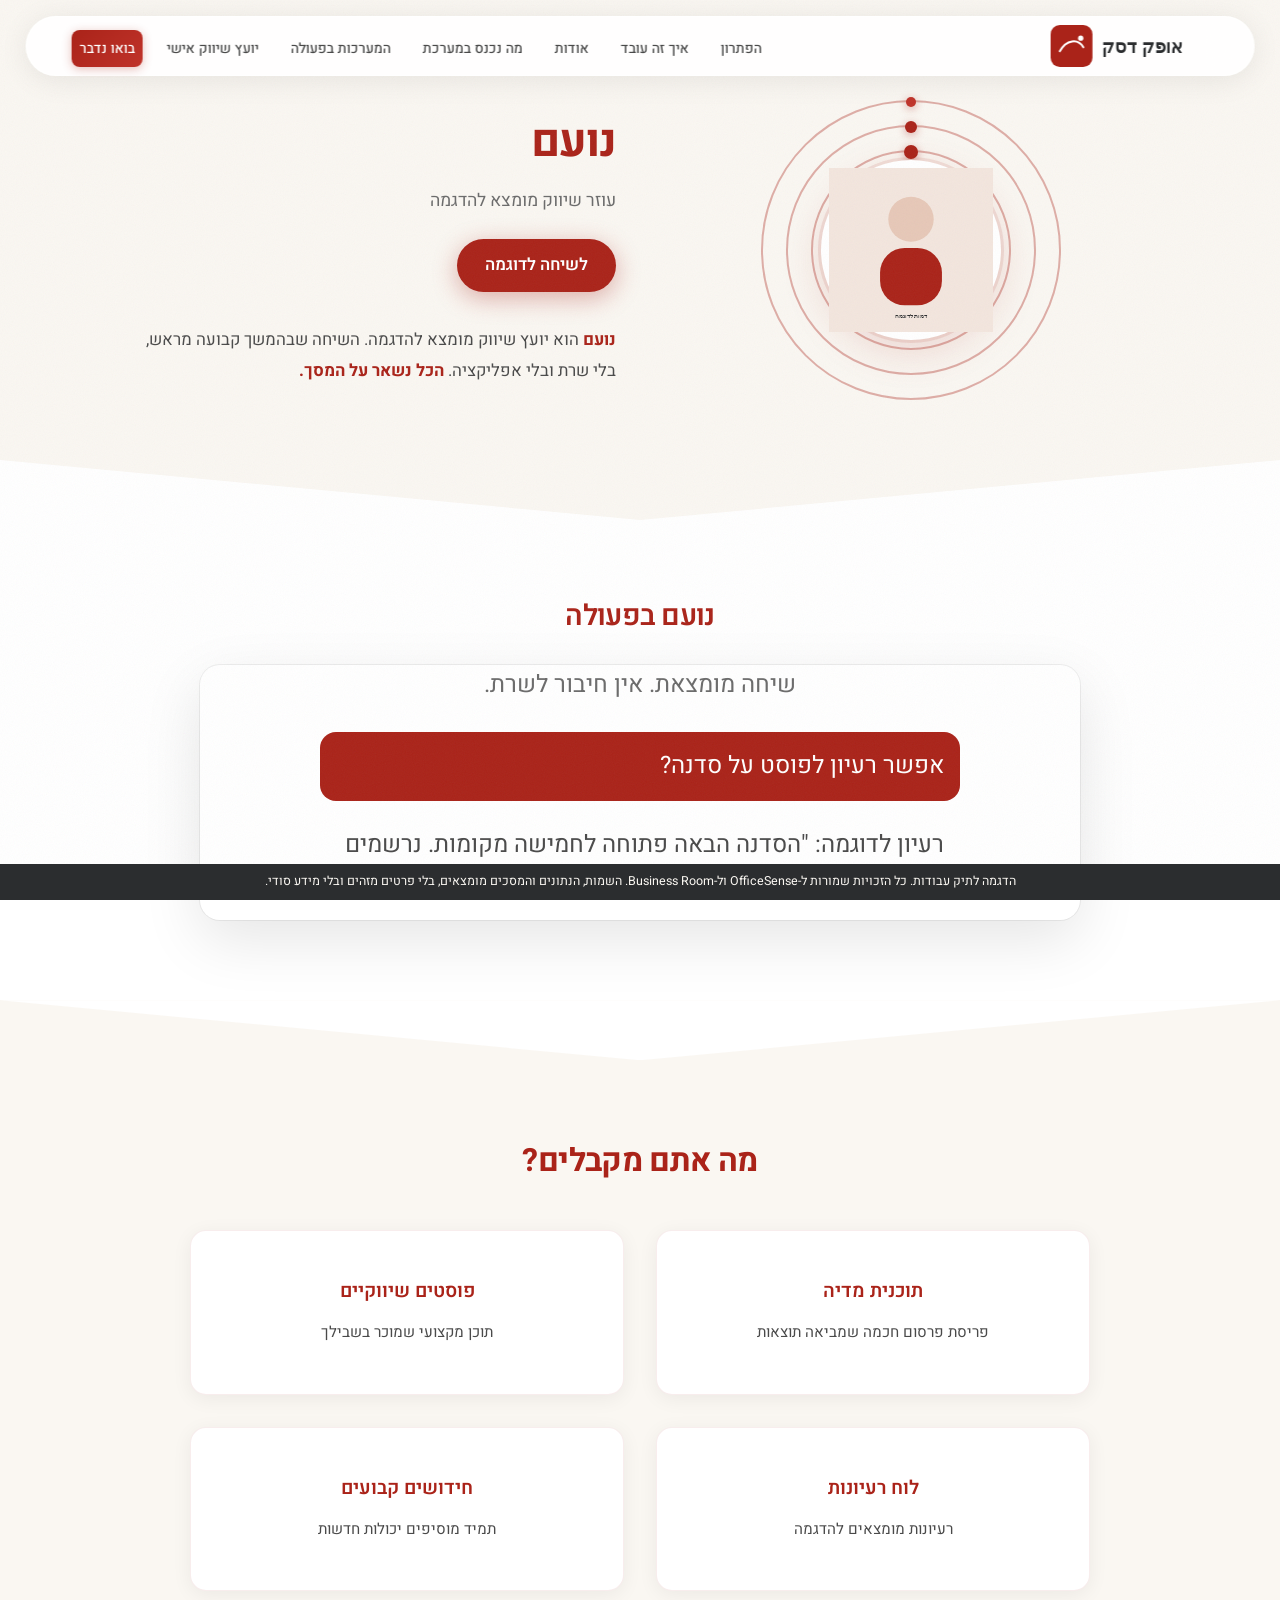
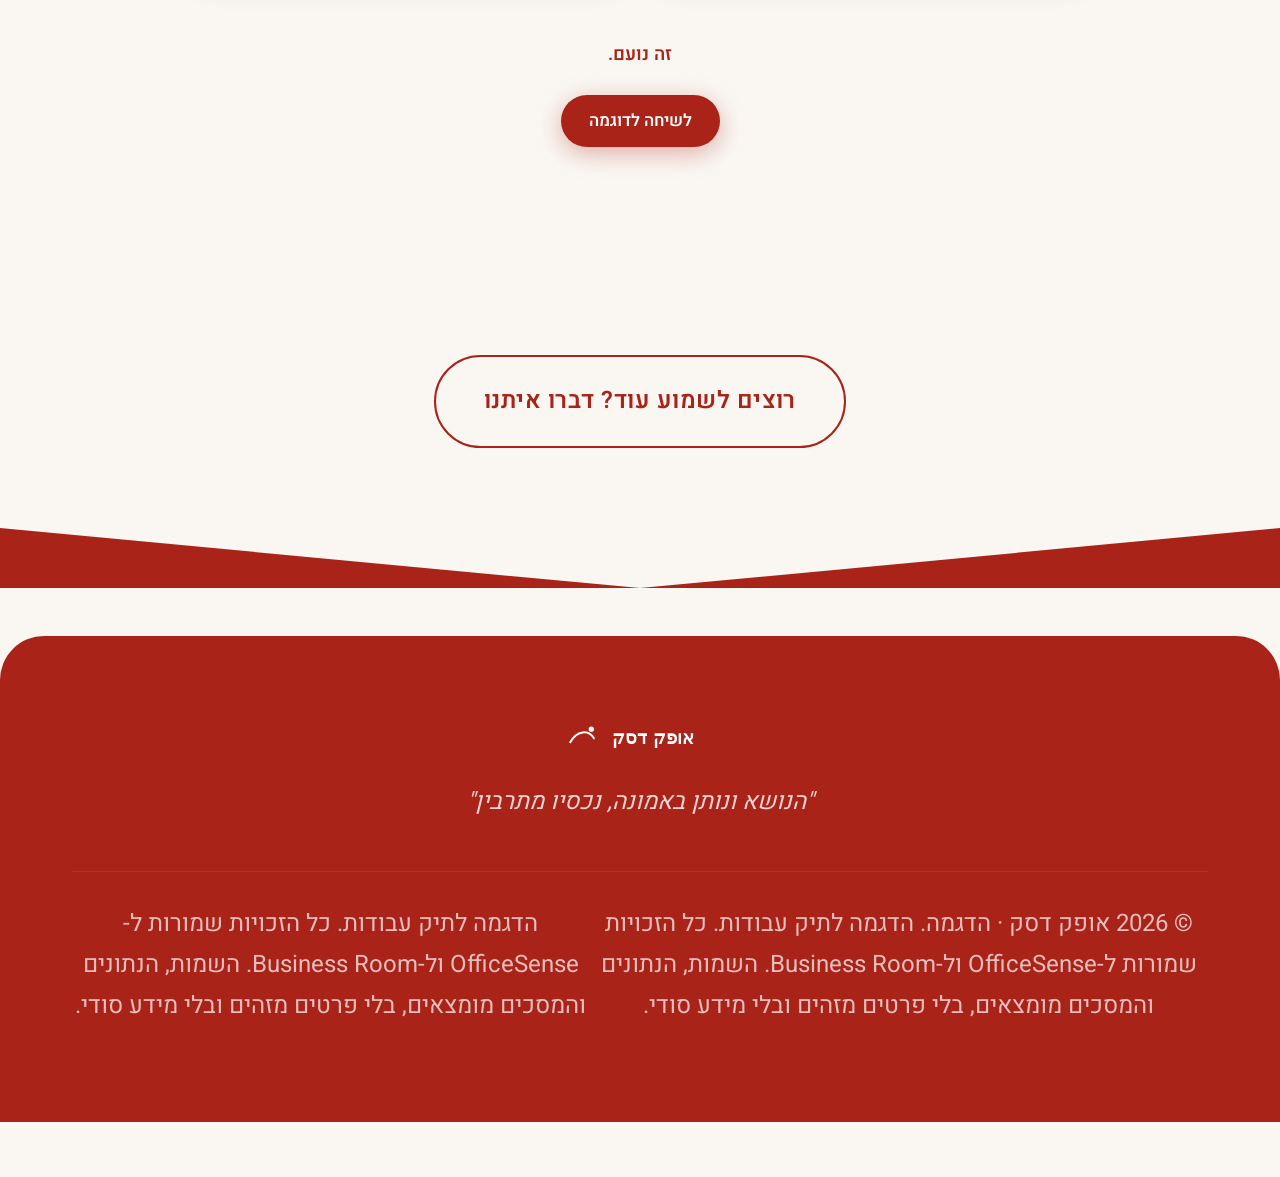
==== advisor.html @ 0e0405ea "Add the full demo site to the public repository. The first commit contained only the README.  Co-aut" ====
<!DOCTYPE html>
<html lang="he" dir="rtl">
<head>
    <meta charset="UTF-8">
    <meta name="viewport" content="width=device-width, initial-scale=1.0">
    <title>יועץ שיווק לדוגמה | אופק דסק</title>
    <meta name="description" content="נועם הוא עוזר שיווק מומצא להדגמה. אין כאן אפליקציה חיה.">
    
    <!-- Fonts -->
    <link rel="preconnect" href="https://fonts.googleapis.com">
    <link rel="preconnect" href="https://fonts.gstatic.com" crossorigin>
    <link href="https://fonts.googleapis.com/css2?family=Assistant:wght@300;400;500;600;700&family=Heebo:wght@300;400;500;700&display=swap" rel="stylesheet">
    
    <!-- Styles -->
    <link rel="stylesheet" href="styles-new.css">
    <link rel="stylesheet" href="demo-public.css">
    <style>
        /* === Shlomi page: V dividers (no global hero-divider confusion) === */
        .shlomi-divider-cream-down {
            height: 60px;
            background: var(--white);
            position: relative;
            z-index: 2;
        }
        .shlomi-divider-cream-down::after {
            content: '';
            position: absolute;
            top: 0;
            left: 0;
            right: 0;
            height: 100%;
            background: var(--cream);
            clip-path: polygon(0 0, 100% 0, 50% 100%);
        }
        .shlomi-divider-white-down {
            height: 60px;
            background: var(--cream);
            position: relative;
            z-index: 2;
        }
        .shlomi-divider-white-down::after {
            content: '';
            position: absolute;
            top: 0;
            left: 0;
            right: 0;
            height: 100%;
            background: var(--white);
            clip-path: polygon(0 0, 100% 0, 50% 100%);
        }
        .shlomi-divider-cream-to-footer {
            height: 60px;
            background: var(--primary-dark);
            position: relative;
            z-index: 2;
        }
        .shlomi-divider-cream-to-footer::after {
            content: '';
            position: absolute;
            top: 0;
            left: 0;
            right: 0;
            height: 100%;
            background: var(--cream);
            clip-path: polygon(0 0, 100% 0, 50% 100%);
        }

        .shlomi-hero {
            background: linear-gradient(180deg, var(--cream) 0%, rgba(250,247,242,0.97) 100%);
            padding: 90px 0 50px;
            overflow: hidden;
        }
        
        .shlomi-hero .container {
            display: grid;
            grid-template-columns: 1fr 1fr;
            gap: var(--space-xl);
            align-items: center;
            max-width: 1100px;
        }
        
        /* צד ימין: תמונה + עיגולים (ב-RTL האלמנט הראשון הוא מימין) */
        .shlomi-hero-visual {
            position: relative;
            display: flex;
            align-items: center;
            justify-content: center;
            min-height: 280px;
        }
        
        .shlomi-circles-wrap {
            position: relative;
            width: 320px;
            height: 320px;
            display: flex;
            align-items: center;
            justify-content: center;
        }
        
        .shlomi-circle {
            position: absolute;
            margin: auto;
            top: 0;
            left: 0;
            right: 0;
            bottom: 0;
            border-radius: 50%;
            border: 2px solid rgba(170, 35, 25, 0.35);
            pointer-events: none;
            box-sizing: border-box;
        }
        
        /* כדורים על העיגולים – מסתובבים עם הטבעת */
        .shlomi-ball {
            position: absolute;
            top: 0;
            left: 50%;
            width: 14px;
            height: 14px;
            background: var(--primary);
            border-radius: 50%;
            transform: translate(-50%, -50%);
            box-shadow: 0 2px 8px rgba(170, 35, 25, 0.4);
            pointer-events: none;
        }
        
        .shlomi-circle-2 .shlomi-ball {
            width: 12px;
            height: 12px;
            background: var(--primary-dark);
        }
        
        .shlomi-circle-3 .shlomi-ball {
            width: 10px;
            height: 10px;
            background: var(--primary-light);
        }
        
        .shlomi-circle-1 {
            width: 200px;
            height: 200px;
            animation: shlomi-spin-1 10s linear infinite;
        }
        .shlomi-circle-2 {
            width: 250px;
            height: 250px;
            animation: shlomi-spin-2 14s linear infinite reverse;
        }
        .shlomi-circle-3 {
            width: 300px;
            height: 300px;
            animation: shlomi-spin-3 18s linear infinite;
        }
        
        @keyframes shlomi-spin-1 {
            from { transform: rotate(0deg); }
            to { transform: rotate(360deg); }
        }
        @keyframes shlomi-spin-2 {
            from { transform: rotate(0deg); }
            to { transform: rotate(360deg); }
        }
        @keyframes shlomi-spin-3 {
            from { transform: rotate(0deg); }
            to { transform: rotate(360deg); }
        }
        
        .shlomi-avatar-wrap {
            position: relative;
            z-index: 2;
            width: 180px;
            height: 180px;
            border-radius: 50%;
            background: var(--white);
            box-shadow: 0 12px 40px rgba(170, 35, 25, 0.15), 0 0 0 3px rgba(170, 35, 25, 0.1);
            display: flex;
            align-items: center;
            justify-content: center;
            padding: var(--space-xs);
            transition: transform 0.3s ease, box-shadow 0.3s ease;
        }
        .shlomi-avatar-wrap:hover {
            transform: scale(1.04);
            box-shadow: 0 16px 50px rgba(170, 35, 25, 0.2), 0 0 0 3px rgba(170, 35, 25, 0.15);
        }
        
        .shlomi-avatar {
            width: 100%;
            height: 100%;
            object-fit: contain;
        }
        
        /* צד שמאל: טקסט */
        .shlomi-hero-content {
            text-align: right;
        }
        
        .shlomi-hero h1 {
            font-size: clamp(2rem, 4.5vw, 2.8rem);
            color: var(--primary);
            margin: 0 0 var(--space-sm);
            font-weight: 700;
            letter-spacing: -0.02em;
        }
        
        .shlomi-hero .tagline {
            font-size: 1.1rem;
            color: var(--text-light);
            margin: 0 0 var(--space-md);
            line-height: 1.6;
        }
        
        .shlomi-cta-btn {
            display: inline-flex;
            align-items: center;
            gap: var(--space-sm);
            background: var(--primary);
            color: var(--white) !important;
            padding: 12px 28px;
            border-radius: 50px;
            font-weight: 600;
            font-size: 1.05rem;
            box-shadow: 0 6px 24px rgba(170, 35, 25, 0.35);
            transition: all 0.3s ease;
            margin-bottom: var(--space-lg);
            text-decoration: none;
        }
        
        .shlomi-cta-btn:hover {
            background: var(--primary-dark);
            transform: translateY(-3px);
            box-shadow: 0 10px 32px rgba(170, 35, 25, 0.45);
        }
        
        .shlomi-intro {
            max-width: 100%;
            margin: 0;
            font-size: 1.05rem;
            line-height: 1.9;
            color: var(--text);
        }
        
        .shlomi-intro strong {
            color: var(--primary);
        }
        
        .shlomi-video-section {
            background: var(--white);
            padding: var(--space-2xl) 0;
        }
        
        .shlomi-video-section .section-title {
            font-size: clamp(1.4rem, 3vw, 1.8rem);
            color: var(--primary);
        }
        
        .shlomi-video-wrap {
            max-width: 880px;
            margin: 0 auto;
            border-radius: 20px;
            overflow: hidden;
            box-shadow: 0 20px 60px rgba(0,0,0,0.1), 0 0 0 1px rgba(0,0,0,0.06);
        }
        
        .shlomi-video-container {
            position: relative;
            width: 100%;
            padding-top: 56.25%;
            background: var(--cream-dark);
        }
        
        .shlomi-video-container iframe {
            position: absolute;
            top: 0;
            left: 0;
            width: 100%;
            height: 100%;
            border: none;
        }
        
        .shlomi-video-placeholder {
            position: absolute;
            top: 0;
            left: 0;
            width: 100%;
            height: 100%;
            display: flex;
            align-items: center;
            justify-content: center;
            color: var(--text-light);
            font-size: 1.1rem;
            text-align: center;
            padding: var(--space-xl);
            background: var(--cream-dark);
        }
        
        .shlomi-features {
            background: var(--cream);
            padding: var(--space-2xl) 0;
        }
        
        .shlomi-features h2 {
            text-align: center;
            color: var(--primary);
            margin-bottom: var(--space-xl);
            font-size: clamp(1.5rem, 3vw, 2rem);
            font-weight: 700;
        }
        
        .shlomi-features-grid {
            display: grid;
            grid-template-columns: repeat(2, 1fr);
            gap: var(--space-lg);
            max-width: 900px;
            margin: 0 auto;
        }
        
        .shlomi-feature-card {
            background: var(--white);
            padding: var(--space-xl) var(--space-lg);
            border-radius: 16px;
            text-align: center;
            box-shadow: 0 4px 20px rgba(0,0,0,0.06);
            transition: all 0.3s ease;
            border: 1px solid rgba(170, 35, 25, 0.08);
        }
        
        .shlomi-feature-card:hover {
            transform: translateY(-6px);
            box-shadow: 0 12px 40px rgba(0,0,0,0.1);
            border-color: rgba(170, 35, 25, 0.2);
        }
        
        .shlomi-feature-card h3 {
            color: var(--primary);
            font-size: 1.2rem;
            margin-bottom: var(--space-sm);
            font-weight: 600;
        }
        
        .shlomi-feature-card p {
            color: var(--text);
            font-size: 0.95rem;
            line-height: 1.7;
            margin: 0;
        }
        
        .shlomi-features .tagline-end {
            text-align: center;
            margin-top: var(--space-xl);
            font-size: 1.15rem;
            color: var(--primary);
            font-weight: 600;
        }
        
        .shlomi-footer-cta {
            text-align: center;
            padding: var(--space-2xl) 0;
            background: var(--cream);
        }
        
        @media (max-width: 768px) {
            .shlomi-hero .container {
                grid-template-columns: 1fr;
                gap: var(--space-lg);
                text-align: center;
            }
            .shlomi-hero-content { text-align: center; }
            .shlomi-hero-visual { order: -1; min-height: 260px; }
            .shlomi-circles-wrap { width: 260px; height: 260px; }
            .shlomi-circle-1 { width: 160px; height: 160px; }
            .shlomi-circle-2 { width: 200px; height: 200px; }
            .shlomi-circle-3 { width: 240px; height: 240px; }
            .shlomi-avatar-wrap { width: 140px; height: 140px; }
            .shlomi-features-grid { grid-template-columns: 1fr; }
        }
    </style>
</head>
<body>
<div class="rights-banner" role="note">הדגמה לתיק עבודות. כל הזכויות שמורות ל-OfficeSense ול-Business Room. השמות, הנתונים והמסכים מומצאים, בלי פרטים מזהים ובלי מידע סודי.</div>

    <!-- Navigation -->
    <nav class="navbar">
        <div class="container">
            <a href="index.html" class="nav-logo">
                <img src="public/logo.svg" alt="אופק דסק">
            </a>
            <ul class="nav-menu">
                <li><a href="index.html#solution">הפתרון</a></li>
                <li><a href="index.html#process">איך זה עובד</a></li>
                <li><a href="index.html#about">אודות</a></li>
                <li><a href="modules.html">מה נכנס במערכת</a></li>
                <li><a href="demos.html">המערכות בפעולה</a></li>
                <li><a href="advisor.html" class="active">יועץ שיווק אישי</a></li>
                <li><a href="index.html#contact" class="nav-cta">בואו נדבר</a></li>
            </ul>
            <button class="mobile-menu-btn" aria-label="תפריט">
                <span></span>
                <span></span>
                <span></span>
            </button>
        </div>
    </nav>

    <!-- Hero: תמונה מימין, טקסט משמאל, עיגולים מסתובבים -->
    <section class="shlomi-hero">
        <div class="container">
            <div class="shlomi-hero-visual">
                <div class="shlomi-circles-wrap">
                    <span class="shlomi-circle shlomi-circle-1"><span class="shlomi-ball"></span></span>
                    <span class="shlomi-circle shlomi-circle-2"><span class="shlomi-ball"></span></span>
                    <span class="shlomi-circle shlomi-circle-3"><span class="shlomi-ball"></span></span>
                    <div class="shlomi-avatar-wrap">
                        <img src="public/portrait.svg" alt="איור של עוזר לדוגמה" class="shlomi-avatar">
                    </div>
                </div>
            </div>
            <div class="shlomi-hero-content">
                <h1>נועם</h1>
                <p class="tagline">עוזר שיווק מומצא להדגמה</p>
                <a href="#sample-chat" class="shlomi-cta-btn">לשיחה לדוגמה</a>
                <p class="shlomi-intro">
                    <strong>נועם</strong> הוא יועץ שיווק מומצא להדגמה.
                    השיחה שבהמשך קבועה מראש, בלי שרת ובלי אפליקציה.
                    <strong>הכל נשאר על המסך.</strong>
                </p>
            </div>
        </div>
    </section>

    <div class="shlomi-divider-cream-down"></div>

    <!-- Video Section -->
    <section class="shlomi-video-section">
        <div class="container">
            <h2 class="section-title" style="text-align: center; margin-bottom: var(--space-lg);">נועם בפעולה</h2>
            <div class="shlomi-video-wrap">
                <div class="sample-chat" id="sample-chat">
                    <p class="sample-chat-label">שיחה מומצאת. אין חיבור לשרת.</p>
                    <div class="sample-bubble sample-user">אפשר רעיון לפוסט על סדנה?</div>
                    <div class="sample-bubble">רעיון לדוגמה: "הסדנה הבאה פתוחה לחמישה מקומות. נרשמים דרך הטופס."</div>
                </div>
            </div>
        </div>
    </section>

    <div class="shlomi-divider-white-down"></div>

    <!-- What You Get -->
    <section class="shlomi-features">
        <div class="container">
            <h2>מה אתם מקבלים?</h2>
            <div class="shlomi-features-grid">
                <div class="shlomi-feature-card">
                    <h3>תוכנית מדיה</h3>
                    <p>פריסת פרסום חכמה שמביאה תוצאות</p>
                </div>
                <div class="shlomi-feature-card">
                    <h3>פוסטים שיווקיים</h3>
                    <p>תוכן מקצועי שמוכר בשבילך</p>
                </div>
                <div class="shlomi-feature-card">
                    <h3>לוח רעיונות</h3>
                    <p>רעיונות מומצאים להדגמה</p>
                </div>
                <div class="shlomi-feature-card">
                    <h3>חידושים קבועים</h3>
                    <p>תמיד מוסיפים יכולות חדשות</p>
                </div>
            </div>
            <p class="tagline-end">זה נועם.</p>
            <p style="text-align: center; margin-top: var(--space-md);">
                <a href="#sample-chat" class="shlomi-cta-btn">לשיחה לדוגמה</a>
            </p>
        </div>
    </section>

    <section class="shlomi-footer-cta">
        <div class="container">
            <a href="index.html#contact" class="btn btn-secondary">רוצים לשמוע עוד? דברו איתנו</a>
        </div>
    </section>

    <div class="shlomi-divider-cream-to-footer"></div>

    <footer class="footer">
        <div class="container">
            <div class="footer-content">
                <div class="footer-logo">
                    <img src="public/logo-white.svg" alt="אופק דסק">
                </div>
                <p class="footer-text">"הנושא ונותן באמונה, נכסיו מתרבין"</p>
                <div class="footer-bottom">
                    <p>© 2026 אופק דסק · הדגמה. הדגמה לתיק עבודות. כל הזכויות שמורות ל-OfficeSense ול-Business Room. השמות, הנתונים והמסכים מומצאים, בלי פרטים מזהים ובלי מידע סודי.</p>
                    <p>הדגמה לתיק עבודות. כל הזכויות שמורות ל-OfficeSense ול-Business Room. השמות, הנתונים והמסכים מומצאים, בלי פרטים מזהים ובלי מידע סודי.</p>
                </div>
            </div>
        </div>
    </footer>

    <script>
        const menuBtn = document.querySelector('.mobile-menu-btn');
        const navMenu = document.querySelector('.nav-menu');
        if (menuBtn && navMenu) {
            menuBtn.addEventListener('click', () => {
                navMenu.classList.toggle('active');
                const spans = menuBtn.querySelectorAll('span');
                if (navMenu.classList.contains('active')) {
                    spans[0].style.transform = 'rotate(45deg) translate(5px, 5px)';
                    spans[1].style.opacity = '0';
                    spans[2].style.transform = 'rotate(-45deg) translate(5px, -5px)';
                } else {
                    spans[0].style.transform = 'none';
                    spans[1].style.opacity = '1';
                    spans[2].style.transform = 'none';
                }
            });
        }

        // Optional: replace placeholder with video if data-video-url is set
        document.querySelectorAll('.shlomi-video-placeholder').forEach(placeholder => {
            const url = placeholder.dataset.videoUrl;
            if (url && url.trim() !== '') {
                const iframe = document.createElement('iframe');
                iframe.src = url;
                iframe.loading = 'lazy';
                iframe.allow = 'accelerometer; gyroscope; autoplay; encrypted-media; picture-in-picture';
                iframe.allowFullscreen = true;
                placeholder.parentNode.replaceChild(iframe, placeholder);
            }
        });
    </script>
</body>
</html>
---- styles-new.css ----
/* Ofek Desk public demo */

/* === CSS Variables === */
:root {
    /* Colors - בורדו המותג (כמו "דברו איתנו") */
    --primary: #AA2319;
    --primary-light: #C0332A;
    --primary-dark: #AA2319;
    --cream: #FAF7F2;
    --cream-dark: #F5F0E8;
    --charcoal: #2B2D2F;
    --text: #4A4A4A;
    --text-light: #6B6B6B;
    --white: #FFFFFF;
    --accent: #C0332A;
    --accent-light: #D4433A;
    --gradient-primary: linear-gradient(135deg, #AA2319, #C0332A);
    --gradient-warm: linear-gradient(135deg, #AA2319, #C0332A);
    
    /* Typography */
    --font-primary: 'Heebo', 'Assistant', sans-serif;
    --text-min: 1.5rem;
    --text-secondary: var(--text-min);
    --text-body-md: var(--text-min);
    --text-body-md-line: 1.6;
    
    /* Spacing */
    --space-xs: 0.5rem;
    --space-sm: 1rem;
    --space-md: 1.5rem;
    --space-lg: 2rem;
    --space-xl: 3rem;
    --space-2xl: 5rem;
    --space-3xl: 8rem;
    
    /* Transitions */
    --transition: 0.3s ease;
    
    /* Shadows */
    --shadow-sm: 0 2px 8px rgba(0,0,0,0.08);
    --shadow-md: 0 4px 20px rgba(0,0,0,0.1);
    --shadow-lg: 0 10px 40px rgba(0,0,0,0.12);
    
    /* Border Radius */
    --radius-sm: 8px;
    --radius-md: 12px;
    --radius-lg: 20px;
    --radius-full: 50px;
}

/* === Reset & Base === */
*, *::before, *::after {
    margin: 0;
    padding: 0;
    box-sizing: border-box;
}

/* === Loading Screen === */
.loader-wrapper {
    position: fixed;
    top: 0;
    left: 0;
    width: 100%;
    height: 100%;
    background: var(--white);
    z-index: 9999;
    display: flex;
    align-items: center;
    justify-content: center;
    transition: opacity 0.5s ease, visibility 0.5s ease;
}

.loader-wrapper.hidden {
    opacity: 0;
    visibility: hidden;
}

.loader {
    text-align: center;
}

.loader-logo {
    margin-bottom: var(--space-xl);
    animation: logoFadeIn 0.8s ease;
}

.loader-logo img {
    height: 80px;
    width: auto;
    margin: 0 auto;
}

.loader-progress {
    width: 200px;
    height: 3px;
    background: var(--cream-dark);
    border-radius: var(--radius-full);
    overflow: hidden;
    margin: 0 auto;
}

.loader-bar {
    height: 100%;
    background: linear-gradient(90deg, var(--primary) 0%, var(--primary-light) 100%);
    border-radius: var(--radius-full);
    width: 0%;
    animation: loadingProgress 0.8s ease forwards;
}

@keyframes logoFadeIn {
    from {
        opacity: 0;
        transform: scale(0.8);
    }
    to {
        opacity: 1;
        transform: scale(1);
    }
}

@keyframes loadingProgress {
    0% {
        width: 0%;
    }
    50% {
        width: 60%;
    }
    100% {
        width: 100%;
    }
}

html {
    scroll-behavior: smooth;
    font-size: 16px;
    scrollbar-color: #AA2319 #FAF7F2;
    scrollbar-width: thin;
}

/* Custom Scrollbar - Webkit */
::-webkit-scrollbar {
    width: 10px;
}

::-webkit-scrollbar-track {
    background: var(--cream);
}

::-webkit-scrollbar-thumb {
    background: var(--primary);
    border-radius: 5px;
    border: 2px solid var(--cream);
}

::-webkit-scrollbar-thumb:hover {
    background: var(--primary-light);
}

body {
    font-family: var(--font-primary);
    font-size: var(--text-min);
    color: var(--text);
    background-color: var(--white);
    line-height: 1.7;
}

img {
    max-width: 100%;
    height: auto;
    display: block;
}

a {
    text-decoration: none;
    color: inherit;
    transition: var(--transition);
}

ul {
    list-style: none;
}

/* === Container === */
.container {
    max-width: 1200px;
    margin: 0 auto;
    padding: 0 var(--space-lg);
}

/* === Typography === */
h1, h2, h3, h4, h5, h6 {
    font-weight: 600;
    color: var(--primary);
    line-height: 1.3;
}

h1 { font-size: clamp(2.5rem, 5vw, 4rem); letter-spacing: -0.02em; }
h2 { font-size: clamp(1.8rem, 4vw, 2.8rem); letter-spacing: -0.02em; }
h3 { font-size: clamp(1.5rem, 2vw, 2rem); }

p {
    margin-bottom: var(--space-sm);
}

/* === Buttons === */
.btn {
    display: inline-flex;
    align-items: center;
    justify-content: center;
    padding: var(--space-md) var(--space-xl);
    border-radius: var(--radius-full);
    font-weight: 600;
    font-size: var(--text-min);
    cursor: pointer;
    border: 2px solid transparent;
    transition: all 0.3s ease;
    min-width: 180px;
}

.btn-primary {
    background: var(--gradient-primary);
    color: var(--white);
    box-shadow: 0 4px 15px rgba(170, 35, 25, 0.3);
    background-size: 200% 200%;
    animation: gradientShift 3s ease infinite;
}

.btn-primary:hover {
    transform: translateY(-3px);
    box-shadow: 0 8px 30px rgba(170, 35, 25, 0.4);
}

.btn-gradient {
    background: var(--gradient-warm);
    background-size: 200% 200%;
}

@keyframes gradientShift {
    0%, 100% { background-position: 0% 50%; }
    50% { background-position: 100% 50%; }
}

.btn-secondary {
    background: transparent;
    color: var(--primary);
    border-color: var(--primary);
    border-width: 2px;
}

.btn-secondary:hover {
    background: var(--primary);
    color: var(--white);
    transform: translateY(-3px);
    box-shadow: 0 6px 25px rgba(170, 35, 25, 0.2);
}

.btn-white {
    background: var(--white);
    color: var(--primary);
}

.btn-white:hover {
    background: var(--cream);
    transform: translateY(-2px);
}

.btn-cta-glow {
    box-shadow: 0 0 20px rgba(255,255,255,0.3);
    transition: all 0.3s ease;
}

.btn-cta-glow:hover {
    box-shadow: 0 0 30px rgba(255,255,255,0.5);
    transform: translateY(-3px) scale(1.05);
}

/* === Section Styles === */
section {
    padding: var(--space-xl) 0;
}

.section-tag {
    display: inline-block;
    color: var(--primary);
    font-weight: 600;
    font-size: var(--text-min);
    margin-bottom: var(--space-sm);
    text-transform: uppercase;
    letter-spacing: 1px;
}

.section-title {
    margin-bottom: var(--space-md);
}

.section-subtitle {
    font-size: var(--text-secondary);
    color: var(--text-light);
    max-width: 600px;
    line-height: 1.6;
}

.section-text {
    font-size: var(--text-min);
    line-height: 1.8;
}

/* === Navigation === */
/* === New Navbar Design - Glassmorphism === */
.navbar {
    position: fixed;
    top: var(--space-sm);
    left: 50%;
    transform: translateX(-50%) translateY(0);
    z-index: 1000;
    width: 96%;
    max-width: 1280px;
    background: rgba(255, 255, 255, 0.9);
    backdrop-filter: blur(20px);
    -webkit-backdrop-filter: blur(20px);
    border-radius: var(--radius-full);
    box-shadow: 0 4px 30px rgba(0, 0, 0, 0.08);
    border: 1px solid rgba(255, 255, 255, 0.5);
    transition: transform 0.35s ease, box-shadow 0.3s ease, background 0.3s ease;
}

.navbar.nav-hidden {
    transform: translateX(-50%) translateY(-120%);
}

.navbar:hover {
    background: rgba(255, 255, 255, 0.95);
    box-shadow: 0 8px 40px rgba(0, 0, 0, 0.12);
}

.navbar .container {
    display: flex;
    align-items: center;
    justify-content: space-between;
    padding: var(--space-xs) var(--space-lg);
    gap: var(--space-md);
}

.nav-logo img {
    height: 35px;
    transition: transform 0.3s ease;
}

.nav-logo:hover img {
    transform: scale(1.05);
}

.nav-menu {
    display: flex;
    align-items: center;
    gap: var(--space-sm);
    flex-wrap: wrap;
    justify-content: flex-end;
}

.nav-menu a {
    font-weight: 500;
    font-size: 0.88rem;
    color: var(--text);
    padding: var(--space-xs) 8px;
    border-radius: var(--radius-sm);
    transition: all 0.2s ease;
    position: relative;
    white-space: nowrap;
}

.nav-menu a::after {
    content: '';
    position: absolute;
    bottom: 0;
    left: 50%;
    transform: translateX(-50%);
    width: 0;
    height: 2px;
    background: var(--primary);
    transition: width 0.3s ease;
    border-radius: 2px;
}

.nav-menu a:hover {
    color: var(--primary);
}

.nav-menu a:hover::after {
    width: 80%;
}

.nav-cta {
    background: var(--gradient-primary);
    color: var(--white) !important;
    padding: 6px 18px;
    border-radius: var(--radius-full);
    font-size: 0.85rem;
    box-shadow: 0 2px 10px rgba(170, 35, 25, 0.3);
    transition: all 0.3s ease;
}

.nav-cta::after {
    display: none;
}

.nav-cta:hover {
    background: var(--primary-dark);
    transform: translateY(-2px);
    box-shadow: 0 4px 15px rgba(170, 35, 25, 0.4);
}

.mobile-menu-btn {
    display: none;
    flex-direction: column;
    gap: 5px;
    background: none;
    border: none;
    cursor: pointer;
    padding: var(--space-xs);
}

.mobile-menu-btn span {
    width: 25px;
    height: 2px;
    background: var(--charcoal);
    transition: var(--transition);
}

/* === Hero Section === */
.hero {
    padding-top: 100px;
    padding-bottom: var(--space-2xl);
    background: var(--cream);
    min-height: 100vh;
    display: flex;
    align-items: center;
}

.hero .container {
    display: grid;
    grid-template-columns: 35% 65%;
    gap: var(--space-lg);
    align-items: center;
}

.hero-content {
    padding-left: 0;
    padding-top: var(--space-xl);
    display: flex;
    flex-direction: column;
    align-items: flex-end;
    width: 100%;
    direction: rtl;
    text-align: right;
}

.hero-badge {
    display: inline-block;
    background: var(--white);
    color: var(--primary);
    padding: var(--space-xs) var(--space-md);
    border-radius: var(--radius-full);
    font-size: var(--text-min);
    font-weight: 500;
    margin-bottom: var(--space-xl);
    border: 1px solid rgba(170, 35, 25, 0.2);
}

.hero-title {
    font-size: clamp(2.5rem, 5.5vw, 4.5rem);
    font-weight: 700;
    line-height: 1.3;
    margin-bottom: var(--space-lg);
    margin-top: 0;
    color: var(--charcoal);
    text-align: right;
    width: 100%;
    direction: rtl;
    letter-spacing: -0.03em;
}

.hero-title .highlight {
    color: var(--primary);
}

/* מילות ההדגשה בכותרת - צבע מותג נקי במקום glow (ה-glow צייר מלבנים ורודים במובייל) */
.hero-title .glow-word {
    color: var(--primary);
    background-image: linear-gradient(to top, rgba(170, 35, 25, 0.16) 0%, rgba(170, 35, 25, 0.16) 28%, transparent 28%);
    background-repeat: no-repeat;
    background-size: 100% 100%;
}

@keyframes subtleGlow {
    0%, 100% {
        text-shadow: 
            0 0 10px rgba(170, 35, 25, 0.3),
            0 0 20px rgba(170, 35, 25, 0.2),
            0 0 30px rgba(170, 35, 25, 0.1);
    }
    50% {
        text-shadow: 
            0 0 15px rgba(170, 35, 25, 0.4),
            0 0 25px rgba(170, 35, 25, 0.3),
            0 0 35px rgba(170, 35, 25, 0.2);
    }
}

@keyframes wordFloat {
    0%, 100% {
        transform: translateY(0) rotate(0deg);
    }
    25% {
        transform: translateY(-5px) rotate(1deg);
    }
    50% {
        transform: translateY(0) rotate(0deg);
    }
    75% {
        transform: translateY(5px) rotate(-1deg);
    }
}

.hero-subtitle {
    font-size: var(--text-min);
    color: var(--text-light);
    margin-bottom: var(--space-sm);
    line-height: 1.9;
    max-width: 100%;
    font-weight: 400;
    text-align: right;
    direction: rtl;
    width: 100%;
}

.hero-buttons {
    display: flex;
    gap: var(--space-md);
    flex-wrap: nowrap;
    margin-top: var(--space-sm);
    margin-bottom: 0;
    justify-content: center;
    align-self: center;
    width: 100%;
    direction: rtl;
}

.hero-buttons .btn {
    min-width: auto;
    padding: var(--space-md) var(--space-lg);
    flex: 0 0 auto;
    animation: buttonEntrance 0.5s ease-out 0.3s both;
    transform-origin: center;
}

.hero-buttons .btn:nth-child(2) {
    animation-delay: 0.5s;
}

@keyframes buttonEntrance {
    from {
        opacity: 0;
        transform: translateY(15px);
    }
    to {
        opacity: 1;
        transform: translateY(0);
    }
}

/* Hero image removed - now using background */

/* Image Placeholder */
.image-placeholder {
    width: 350px;
    height: 400px;
    background: linear-gradient(135deg, var(--cream-dark) 0%, var(--cream) 100%);
    border-radius: var(--radius-lg);
    display: flex;
    align-items: center;
    justify-content: center;
    border: 2px dashed rgba(170, 35, 25, 0.3);
    color: var(--text-light);
    font-size: var(--text-min);
}

.image-placeholder.large {
    width: 100%;
    max-width: 500px;
    height: 350px;
}

/* === Hero to Pain Divider - Cream V extending DOWN into white === */
.hero-divider {
    height: 60px;
    background: var(--white);
    position: relative;
    z-index: 2;
}

.hero-divider::after {
    content: '';
    position: absolute;
    top: 0;
    left: 0;
    right: 0;
    height: 100%;
    background: var(--cream);
    clip-path: polygon(0 0, 100% 0, 50% 100%);
}

/* === Puzzle Intro Section === */
.puzzle-section {
    background: var(--white);
    text-align: center;
    padding: var(--space-2xl) 0;
}

.puzzle-bullets {
    list-style: none;
    padding: 0;
    margin: 0 auto var(--space-lg);
    max-width: 520px;
    text-align: right;
}

.puzzle-bullets li {
    position: relative;
    padding-right: 1.5rem;
    margin-bottom: var(--space-sm);
    font-size: var(--text-min);
    color: var(--text);
}

.puzzle-bullets li::before {
    content: '•';
    position: absolute;
    right: 0;
    color: var(--primary);
    font-weight: 700;
}

.puzzle-simultaneous {
    font-size: var(--text-min);
    font-weight: 600;
    color: var(--primary-dark);
    margin: var(--space-lg) auto var(--space-xl);
}

.puzzle-question {
    max-width: 700px;
    margin: 0 auto;
    padding-top: var(--space-lg);
    border-top: 2px solid var(--cream-dark);
}

.puzzle-question-label {
    font-size: var(--text-min);
    font-weight: 600;
    color: var(--primary);
    margin-bottom: var(--space-sm);
}

.puzzle-question-sub {
    margin-top: var(--space-md);
    font-style: italic;
}

/* === Vision Section === */
.vision-section {
    background: var(--cream);
    text-align: center;
    padding: var(--space-2xl) 0;
}

.vision-line1 {
    font-size: var(--text-min);
    margin-bottom: var(--space-md);
}

.vision-line2 {
    font-size: 1.6rem;
    font-weight: 700;
    color: var(--primary-dark);
    margin-bottom: var(--space-md);
}

.vision-traits {
    list-style: none;
    padding: 0;
    margin: 0 auto var(--space-lg);
    max-width: 400px;
}

.vision-traits li {
    font-size: var(--text-min);
    font-weight: 600;
    color: var(--primary);
    padding-right: 1.5rem;
    text-align: right;
    position: relative;
    margin-bottom: var(--space-xs);
}

.vision-traits li::before {
    content: '›';
    position: absolute;
    right: 0;
    font-size: var(--text-min);
}

.vision-closing {
    font-size: var(--text-min);
    max-width: 600px;
    margin: 0 auto;
    line-height: 1.7;
}

/* === Questions Section === */
.questions-section {
    background: var(--white);
    padding: var(--space-2xl) 0;
}

.questions-list {
    list-style: none;
    padding: 0;
    margin: 0 auto;
    max-width: 800px;
}

.questions-list li {
    font-size: var(--text-min);
    padding: var(--space-md) var(--space-lg);
    margin-bottom: var(--space-sm);
    background: var(--cream);
    border-radius: var(--radius-md);
    border-right: 4px solid var(--primary);
    text-align: right;
}

/* === Imagine Section === */
.imagine-section {
    background: var(--cream);
    text-align: center;
    padding: var(--space-2xl) 0;
}

.imagine-list {
    list-style: none;
    padding: 0;
    margin: var(--space-xl) auto;
    max-width: 700px;
    text-align: right;
}

.imagine-list li {
    display: flex;
    align-items: flex-start;
    gap: var(--space-sm);
    margin-bottom: var(--space-md);
    font-size: var(--text-body-md);
    line-height: var(--text-body-md-line);
}

.imagine-check {
    color: var(--primary);
    font-weight: 700;
    flex-shrink: 0;
}

.imagine-footer {
    font-size: var(--text-min);
    margin-top: var(--space-xl);
}

.imagine-footer-highlight {
    font-size: var(--text-min);
    font-weight: 700;
    color: var(--primary-dark);
    margin-top: var(--space-sm);
}

/* === Smart Closing Section === */
.smart-closing-section {
    background: var(--white);
    text-align: center;
    padding: var(--space-2xl) 0;
}

.smart-closing-line {
    font-size: var(--text-min);
    font-weight: 600;
    margin-bottom: var(--space-sm);
    color: var(--text);
    line-height: 1.6;
}

.smart-closing-brand {
    font-size: 2.2rem;
    color: var(--primary-dark);
    margin: var(--space-xl) 0 var(--space-md);
}

.smart-closing-tagline {
    font-size: var(--text-body-md);
    max-width: 700px;
    margin: 0 auto var(--space-lg);
    color: #555;
    line-height: var(--text-body-md-line);
}

.smart-closing-text {
    font-size: var(--text-body-md);
    max-width: 800px;
    margin: 0 auto;
    line-height: var(--text-body-md-line);
}

/* === Pain Section (legacy) === */
.pain-section {
    background: var(--white);
    text-align: center;
}

.pain-section .section-title {
    max-width: 700px;
    margin: 0 auto var(--space-md);
}

.pain-section .section-subtitle {
    max-width: 700px;
    margin: 0 auto var(--space-lg);
}

.pain-cards {
    display: grid;
    grid-template-columns: repeat(4, 1fr);
    gap: var(--space-md);
    margin-bottom: var(--space-lg);
}

.pain-card {
    background: var(--cream);
    padding: var(--space-xl);
    border-radius: var(--radius-lg);
    text-align: center;
    transition: var(--transition);
}

.pain-card:hover {
    transform: translateY(-5px);
    box-shadow: var(--shadow-md);
}

.pain-gif {
    width: 100%;
    margin: 0 auto var(--space-md);
    display: flex;
    align-items: center;
    justify-content: center;
    position: relative;
    min-height: 200px;
}

.pain-gif img,
.pain-image {
    width: auto;
    max-width: 100%;
    height: auto;
    max-height: 300px;
    object-fit: contain;
    opacity: 0;
    filter: blur(3px);
    transform: scale(0.95);
}

.pain-card.fade-in .pain-image {
    animation: revealImage 0.6s cubic-bezier(0.34, 1.56, 0.64, 1) forwards;
}

@keyframes revealImage {
    0% {
        opacity: 0;
        filter: blur(3px);
        transform: rotateY(90deg) scale(0.8);
    }
    50% {
        opacity: 0.7;
        filter: blur(1px);
        transform: rotateY(-10deg) scale(1.05);
    }
    100% {
        opacity: 1;
        filter: blur(0);
        transform: rotateY(0) scale(1);
    }
}

/* Staggered animation for each card - each reveals one after another */
.pain-card:nth-child(1) .pain-image {
    animation-delay: 0s;
}

.pain-card:nth-child(2) .pain-image {
    animation-delay: 0.15s;
}

.pain-card:nth-child(3) .pain-image {
    animation-delay: 0.3s;
}

.pain-card:nth-child(4) .pain-image {
    animation-delay: 0.45s;
}

.gif-placeholder {
    font-size: var(--text-min);
    color: var(--text-light);
    font-weight: 500;
}

.pain-card h3 {
    margin-bottom: var(--space-sm);
}

.pain-card p {
    color: var(--text-light);
    font-size: var(--text-min);
    margin: 0;
}

.pain-conclusion {
    font-size: 1.8rem;
    color: var(--charcoal);
    font-weight: 500;
    max-width: 700px;
    margin: 0 auto;
    opacity: 0;
    transform: translateY(30px);
}

.pain-conclusion strong {
    font-size: 2.2rem;
    font-weight: 700;
    color: var(--primary);
    display: inline-block;
}

/* Amazing entrance animation */
.pain-conclusion.animate {
    animation: conclusionReveal 1.2s cubic-bezier(0.34, 1.56, 0.64, 1) forwards;
}

.pain-conclusion.animate strong {
    animation: strongPop 0.8s cubic-bezier(0.34, 1.56, 0.64, 1) 0.6s forwards;
    opacity: 0;
    transform: scale(0.5);
}

@keyframes conclusionReveal {
    0% {
        opacity: 0;
        transform: translateY(50px) scale(0.9);
        filter: blur(10px);
    }
    50% {
        opacity: 0.8;
        transform: translateY(-10px) scale(1.02);
        filter: blur(2px);
    }
    100% {
        opacity: 1;
        transform: translateY(0) scale(1);
        filter: blur(0);
    }
}

@keyframes strongPop {
    0% {
        opacity: 0;
        transform: scale(0.5) rotate(-5deg);
        text-shadow: none;
    }
    50% {
        transform: scale(1.3) rotate(2deg);
        text-shadow: 0 0 30px rgba(170, 35, 25, 0.5);
    }
    100% {
        opacity: 1;
        transform: scale(1) rotate(0deg);
        text-shadow: 0 0 20px rgba(170, 35, 25, 0.3);
    }
}

/* === Diagonal Dividers for Solution Section === */
/* Before solution: White V extending DOWN into burgundy */
.diagonal-divider {
    height: 60px;
    background: var(--primary-dark);
    position: relative;
    z-index: 2;
    margin-bottom: -1px;
}

.diagonal-divider::after {
    content: '';
    position: absolute;
    top: 0;
    left: 0;
    right: 0;
    height: 100%;
    background: var(--white);
    clip-path: polygon(0 0, 100% 0, 50% 100%);
}

/* After solution: Burgundy V extending DOWN into white */
.diagonal-divider-bottom {
    height: 60px;
    background: var(--white);
    position: relative;
    z-index: 2;
    margin-top: -1px;
}

.diagonal-divider-bottom::after {
    content: '';
    position: absolute;
    top: 0;
    left: 0;
    right: 0;
    height: 100%;
    background: var(--primary-dark);
    clip-path: polygon(0 0, 100% 0, 50% 100%);
}

/* === Solution Section === */
.solution-section {
    background: var(--cream);
}

.solution-section.dark-red {
    background: var(--primary-dark);
    padding: var(--space-xl) 0;
}

.solution-section .container {
    display: grid;
    grid-template-columns: 1.2fr 1fr;
    gap: var(--space-lg);
    align-items: center;
}

.solution-image {
    display: flex;
    justify-content: center;
}

.system-illustration {
    width: 100%;
    max-width: 700px;
    height: auto;
    border-radius: 0;
    box-shadow: none;
    background: transparent;
    transition: transform 0.4s ease, filter 0.4s ease;
    /* Make the image blend with background - no frame */
    mix-blend-mode: lighten;
    filter: drop-shadow(0 10px 30px rgba(0,0,0,0.2));
}

.system-illustration:hover {
    transform: scale(1.03);
    filter: drop-shadow(0 15px 40px rgba(0,0,0,0.3));
}

/* Light text variants for dark background */
.section-tag.light {
    color: rgba(255,255,255,0.8);
}

.section-title.light {
    color: var(--white);
}

.section-text.light {
    color: rgba(255,255,255,0.9);
}

.section-text.light strong {
    color: var(--white);
}

.solution-list {
    margin: var(--space-xl) 0;
}

.solution-list.light li {
    color: rgba(255,255,255,0.9);
}

.solution-list.light .check {
    color: var(--white);
}

.solution-list li {
    display: flex;
    align-items: flex-start;
    gap: var(--space-sm);
    margin-bottom: var(--space-md);
    font-size: var(--text-min);
}

.solution-list .check {
    color: var(--primary);
    font-weight: bold;
    font-size: var(--text-min);
}

/* === Process Section === */
.process-section {
    background: var(--white);
    padding-top: var(--space-xl);
    padding-bottom: var(--space-xl);
    position: relative;
    overflow: hidden;
}

.process-demos-list {
    list-style: none;
    padding: 0;
    margin: var(--space-xl) auto 0;
    max-width: 900px;
}

.process-demo-item {
    display: flex;
    flex-wrap: wrap;
    align-items: baseline;
    gap: 0.35rem;
    padding: var(--space-md) var(--space-lg);
    margin-bottom: var(--space-sm);
    background: var(--cream);
    border-radius: var(--radius-md);
    border-right: 4px solid var(--primary);
    font-size: var(--text-body-md);
    line-height: var(--text-body-md-line);
    text-align: right;
}

.process-demo-text {
    flex: 1;
    min-width: 200px;
}

.process-demo-link {
    color: var(--primary);
    font-weight: 600;
    text-decoration: none;
    white-space: nowrap;
}

.process-demo-link:hover {
    text-decoration: underline;
}

.process-demos-footer {
    text-align: center;
    font-size: var(--text-secondary);
    font-weight: 600;
    color: var(--primary-dark);
    margin-top: var(--space-lg);
}

/* === Solutions Library Section === */
.solutions-library-section {
    background: var(--cream);
    position: relative;
    overflow: hidden;
}

.solutions-library-section::before {
    content: '';
    position: absolute;
    inset: 0;
    background:
        radial-gradient(circle at 15% 25%, rgba(170, 35, 25, 0.06) 0%, transparent 55%),
        radial-gradient(circle at 85% 10%, rgba(170, 35, 25, 0.04) 0%, transparent 60%),
        radial-gradient(circle at 50% 85%, rgba(170, 35, 25, 0.03) 0%, transparent 65%);
    pointer-events: none;
    z-index: 0;
}

.solutions-library-section .container {
    position: relative;
    z-index: 1;
}

.solutions-library-header {
    text-align: center;
    margin-bottom: var(--space-lg);
}

.solutions-library-header .section-subtitle {
    margin: 0 auto;
}

.solutions-library-controls {
    display: flex;
    flex-wrap: wrap;
    justify-content: center;
    gap: 10px;
    margin: var(--space-lg) 0 var(--space-xl);
}

.solutions-pill {
    appearance: none;
    border: 1px solid rgba(170, 35, 25, 0.22);
    background: rgba(255, 255, 255, 0.55);
    color: var(--primary);
    padding: 8px 14px;
    border-radius: var(--radius-full);
    font-family: inherit;
    font-weight: 600;
    font-size: var(--text-min);
    cursor: pointer;
    transition: transform 0.25s ease, background 0.25s ease, border-color 0.25s ease, box-shadow 0.25s ease;
    backdrop-filter: blur(10px);
    -webkit-backdrop-filter: blur(10px);
}

.solutions-pill:hover {
    transform: translateY(-2px);
    box-shadow: 0 10px 30px rgba(0,0,0,0.08);
    border-color: rgba(170, 35, 25, 0.35);
}

.solutions-pill.active {
    background: var(--gradient-primary);
    color: var(--white);
    border-color: transparent;
    box-shadow: 0 10px 35px rgba(170, 35, 25, 0.25);
}

.solutions-library-grid {
    display: grid;
    grid-template-columns: repeat(3, 1fr);
    gap: var(--space-md);
    padding-bottom: var(--space-md);
}

.solutions-card {
    border-radius: var(--radius-lg);
    padding: var(--space-lg);
    background: rgba(255, 255, 255, 0.55);
    border: 1px solid rgba(170, 35, 25, 0.10);
    box-shadow: 0 10px 35px rgba(0,0,0,0.05);
    backdrop-filter: blur(12px);
    -webkit-backdrop-filter: blur(12px);
    transform: translateY(0);
    transition: transform 0.25s ease, box-shadow 0.25s ease, border-color 0.25s ease;
}

.solutions-card:hover {
    transform: translateY(-6px);
    box-shadow: 0 18px 55px rgba(0,0,0,0.08);
    border-color: rgba(170, 35, 25, 0.18);
}

.solutions-icon {
    width: 44px;
    height: 44px;
    border-radius: 14px;
    display: grid;
    place-items: center;
    color: var(--primary);
    background: rgba(170, 35, 25, 0.08);
    margin-bottom: var(--space-md);
}

.solutions-icon svg {
    width: 22px;
    height: 22px;
}

.solutions-title {
    color: var(--charcoal);
    font-size: var(--text-min);
    margin-bottom: var(--space-xs);
}

.solutions-text {
    color: var(--text-light);
    font-size: var(--text-min);
    line-height: 1.75;
    margin: 0;
}

/* Filter animations */
.solutions-card.is-fading {
    opacity: 0.35;
    transform: translateY(6px);
    transition: opacity 0.18s ease, transform 0.18s ease;
}

.solutions-card.is-enter {
    opacity: 0;
    transform: translateY(12px);
    animation: solutionsEnter 0.26s ease forwards;
}

@keyframes solutionsEnter {
    to { opacity: 1; transform: translateY(0); }
}

@media (max-width: 1024px) {
    .solutions-library-grid {
        grid-template-columns: repeat(2, 1fr);
    }
}

@media (max-width: 768px) {
    .solutions-library-grid {
        grid-template-columns: 1fr;
    }
    .solutions-pill {
        font-size: var(--text-min);
        padding: 7px 12px;
    }
}

.process-section::before {
    content: '';
    position: absolute;
    inset: 0;
    background:
        radial-gradient(circle at 20% 10%, rgba(170, 35, 25, 0.08) 0%, transparent 45%),
        radial-gradient(circle at 80% 40%, rgba(170, 35, 25, 0.05) 0%, transparent 50%),
        radial-gradient(circle at 50% 95%, rgba(170, 35, 25, 0.04) 0%, transparent 60%),
        linear-gradient(180deg, var(--white) 0%, #FCFAF6 100%);
    pointer-events: none;
    z-index: 0;
}

.process-section .container {
    position: relative;
    z-index: 1;
}

.process-header {
    text-align: center;
    margin-bottom: var(--space-lg);
}

.process-header .section-subtitle {
    margin: 0 auto;
}

/* Process Carousel (no white cards) */
.process-carousel {
    position: relative;
    overflow: hidden;
    margin-top: var(--space-lg);
}

.process-carousel .carousel-track {
    display: flex;
    gap: 0;
    transition: transform 0.7s cubic-bezier(0.22, 1, 0.36, 1);
    will-change: transform;
}

.process-slide {
    flex: 0 0 100%;
    min-width: 0;
    padding: var(--space-md) 0;
    opacity: 1;
}

.process-slide-grid {
    display: grid;
    grid-template-columns: 1fr 1fr;
    gap: var(--space-lg);
    align-items: center;
}

.process-slide-grid.reverse {
    direction: ltr;
}

.process-slide-grid.reverse .process-slide-content {
    direction: rtl;
}

.process-slide-content {
    padding: var(--space-lg);
}

.process-slide-image {
    display: flex;
    justify-content: center;
    align-items: center;
}

/* Entrance animation on active slide */
.process-slide .step-title,
.process-slide .step-description,
.process-slide .step-number-wrapper,
.process-slide .drawing-container {
    opacity: 0;
    transform: translateY(14px);
    filter: blur(6px);
}

.process-slide.is-active .step-number-wrapper {
    animation: processFadeUp 0.6s cubic-bezier(0.22, 1, 0.36, 1) 0.05s forwards;
}

.process-slide.is-active .step-title {
    animation: processFadeUp 0.7s cubic-bezier(0.22, 1, 0.36, 1) 0.15s forwards;
}

.process-slide.is-active .step-description {
    animation: processFadeUp 0.75s cubic-bezier(0.22, 1, 0.36, 1) 0.25s forwards;
}

.process-slide .process-demo-btn {
    margin-top: var(--space-md);
    opacity: 0;
    transform: translateY(14px);
    filter: blur(6px);
}

.process-slide.is-active .process-demo-btn {
    animation: processFadeUp 0.75s cubic-bezier(0.22, 1, 0.36, 1) 0.35s forwards;
}

.process-slide.is-active .drawing-container {
    animation: processFadeUp 0.75s cubic-bezier(0.22, 1, 0.36, 1) 0.22s forwards;
}

.process-slide.is-active .step-drawing {
    animation: drawingReveal 0.75s cubic-bezier(0.34, 1.56, 0.64, 1) 0.25s forwards;
}

@keyframes processFadeUp {
    to {
        opacity: 1;
        transform: translateY(0);
        filter: blur(0);
    }
}

.process-carousel .carousel-controls {
    margin-top: var(--space-lg);
}

/* === System Demo Carousel === */
.system-demo-carousel {
    position: relative;
    overflow: hidden;
    margin-top: var(--space-lg);
}

.system-demo-carousel .carousel-track {
    display: flex;
    gap: var(--space-lg);
    transition: transform 0.6s cubic-bezier(0.25, 0.46, 0.45, 0.94);
}

.demo-slide-card {
    flex: 0 0 calc(33.333% - var(--space-lg) * 2 / 3);
    min-width: 0;
    display: flex;
    flex-direction: column;
    gap: var(--space-md);
}

.demo-slide-media {
    position: relative;
    border-radius: 28px;
    overflow: hidden;
    aspect-ratio: 16 / 10;
    background: linear-gradient(160deg, #faf7f2 0%, #f0ebe3 100%);
    box-shadow:
        0 18px 45px rgba(43, 45, 47, 0.1),
        0 6px 18px rgba(170, 35, 25, 0.05);
    padding: 10px;
    transition: transform 0.35s ease, box-shadow 0.35s ease;
}

.demo-slide-media::after {
    content: '';
    position: absolute;
    inset: 10px;
    border-radius: 20px;
    border: 1px solid rgba(170, 35, 25, 0.07);
    pointer-events: none;
    z-index: 1;
}

.demo-slide-media img,
.demo-slide-media video.demo-slide-video {
    width: 100%;
    height: 100%;
    object-fit: cover;
    object-position: top center;
    border-radius: 20px;
    display: block;
    transition: transform 0.45s ease;
}

.demo-slide-media video.demo-slide-video {
    object-fit: contain;
    background: #1a1a1a;
}

.demo-slide-card:hover .demo-slide-media {
    transform: translateY(-4px);
    box-shadow:
        0 24px 55px rgba(43, 45, 47, 0.14),
        0 10px 24px rgba(170, 35, 25, 0.07);
}

.demo-slide-card:hover .demo-slide-media img,
.demo-slide-card:hover .demo-slide-media video.demo-slide-video {
    transform: scale(1.015);
}

.demo-slide-body {
    text-align: center;
    padding: 0 var(--space-xs);
}

.demo-slide-title {
    font-size: var(--text-secondary);
    font-weight: 700;
    color: var(--primary-dark);
    margin-bottom: var(--space-xs);
}

.demo-slide-text {
    font-size: var(--text-body-md);
    color: var(--text);
    line-height: var(--text-body-md-line);
}

@media (max-width: 768px) {
    .demo-slide-card {
        flex: 0 0 100%;
    }

    .demo-slide-media {
        aspect-ratio: 16 / 11;
        border-radius: 24px;
        padding: 8px;
    }

    .demo-slide-media::after {
        inset: 8px;
        border-radius: 18px;
    }

    .demo-slide-media img,
    .demo-slide-media video.demo-slide-video {
        border-radius: 18px;
    }
}

.process-step-row {
    display: grid;
    grid-template-columns: 1fr 1fr;
    gap: var(--space-lg);
    align-items: center;
    margin-bottom: var(--space-md);
    padding: var(--space-md) 0;
    opacity: 1;
    transform: translateY(0);
    visibility: visible;
}

.process-step-row::before {
    content: '';
    position: absolute;
    inset: -20px -10px;
    border-radius: var(--radius-lg);
    background: rgba(255, 255, 255, 0.65);
    box-shadow: 0 10px 50px rgba(0, 0, 0, 0.06);
    border: 1px solid rgba(170, 35, 25, 0.08);
    backdrop-filter: blur(10px);
    -webkit-backdrop-filter: blur(10px);
    opacity: 0;
    transform: translateY(8px);
    transition: opacity 0.45s ease, transform 0.45s ease;
    z-index: -1;
}

.process-step-row {
    position: relative;
}

.process-step-row.animate::before {
    opacity: 1;
    transform: translateY(0);
}

.process-step-row:hover::before {
    box-shadow: 0 16px 70px rgba(0, 0, 0, 0.08);
    border-color: rgba(170, 35, 25, 0.12);
}

/* Individual elements start hidden and animate in */
.process-step-row:not(.animate) .step-circle {
    stroke-dashoffset: 565;
}

.process-step-row:not(.animate) .step-number-text,
.process-step-row:not(.animate) .step-title,
.process-step-row:not(.animate) .step-description {
    opacity: 0;
}

.process-step-row:not(.animate) .step-image {
    opacity: 0;
    transform: scale(0.9);
}

.process-step-row.reverse {
    direction: ltr;
}

.process-step-row.reverse .step-content {
    direction: rtl;
}

.step-content {
    padding: var(--space-lg);
}

/* Step Number with SVG Drawing Animation */
.step-number-wrapper {
    width: 200px;
    height: 200px;
    margin-bottom: var(--space-lg);
    position: relative;
}

.step-number-wrapper::after {
    content: '';
    position: absolute;
    inset: -14px;
    border-radius: 50%;
    background: radial-gradient(circle, rgba(170, 35, 25, 0.12) 0%, transparent 65%);
    opacity: 0;
    transform: scale(0.92);
    filter: blur(2px);
    transition: opacity 0.5s ease, transform 0.5s ease;
    pointer-events: none;
    z-index: -1;
}

.process-step-row.animate .step-number-wrapper::after {
    opacity: 1;
    transform: scale(1);
}

.step-number-svg {
    width: 100%;
    height: 100%;
}

.step-circle {
    stroke-dasharray: 565; /* 2 * π * 90 */
    stroke-dashoffset: 565;
    transition: stroke-dashoffset 0.1s;
}

.process-step-row.animate .step-circle {
    animation: drawCircle 0.7s cubic-bezier(0.22, 1, 0.36, 1) forwards;
}

.step-number-text {
    opacity: 0;
}

.process-step-row.animate .step-number-text {
    animation: fadeInNumber 0.35s ease-out 0.45s forwards;
}

@keyframes drawCircle {
    to {
        stroke-dashoffset: 0;
    }
}

@keyframes fadeInNumber {
    to {
        opacity: 1;
    }
}

.step-title {
    color: var(--primary);
    font-size: 1.8rem;
    margin-bottom: var(--space-md);
    opacity: 0;
    transform: translateX(-24px);
    filter: blur(6px);
}

.process-step-row.animate .step-title {
    animation: slideInText 0.55s cubic-bezier(0.22, 1, 0.36, 1) 0.18s forwards;
}

.step-description {
    color: var(--text);
    font-size: var(--text-body-md);
    line-height: var(--text-body-md-line);
    opacity: 0;
    transform: translateX(-24px);
    filter: blur(6px);
}

.process-step-row.animate .step-description {
    animation: slideInText 0.6s cubic-bezier(0.22, 1, 0.36, 1) 0.33s forwards;
}

@keyframes slideInText {
    to {
        opacity: 1;
        transform: translateX(0);
        filter: blur(0);
    }
}

.step-image {
    display: flex;
    justify-content: center;
    align-items: center;
    opacity: 0;
    transform: scale(0.9);
}

.process-step-row.animate .step-image {
    animation: fadeInImage 0.65s cubic-bezier(0.22, 1, 0.36, 1) 0.55s forwards;
}

@keyframes fadeInImage {
    to {
        opacity: 1;
        transform: scale(1);
    }
}

/* === Drawing Animation Container === */
.drawing-container {
    position: relative;
    width: 100%;
    max-width: 500px;
    transform: translateZ(0);
}

.step-drawing {
    width: 100%;
    height: auto;
    opacity: 0;
    filter: blur(10px) grayscale(100%);
    transform: scale(0.8);
    transition: none;
}

/* The magic drawing animation */
.process-step-row.animate .step-drawing {
    animation: drawingReveal 0.7s cubic-bezier(0.34, 1.56, 0.64, 1) 0.4s forwards;
}

@keyframes drawingReveal {
    0% {
        opacity: 0;
        filter: blur(15px) grayscale(100%);
        transform: scale(0.7);
        clip-path: circle(0% at 50% 50%);
    }
    30% {
        opacity: 0.5;
        filter: blur(8px) grayscale(80%);
        transform: scale(0.85);
        clip-path: circle(25% at 50% 50%);
    }
    60% {
        opacity: 0.8;
        filter: blur(3px) grayscale(30%);
        transform: scale(0.95);
        clip-path: circle(60% at 50% 50%);
    }
    100% {
        opacity: 1;
        filter: blur(0) grayscale(0%);
        transform: scale(1);
        clip-path: circle(100% at 50% 50%);
    }
}

/* Floating pencil strokes around the drawing */
.pencil-strokes {
    position: absolute;
    top: 0;
    left: 0;
    width: 100%;
    height: 100%;
    pointer-events: none;
    overflow: visible;
}

.stroke {
    position: absolute;
    background: var(--primary);
    border-radius: 2px;
    opacity: 0;
}

.process-step-row.animate .stroke-1 {
    width: 60px;
    height: 3px;
    top: -20px;
    right: 10%;
    transform: rotate(-15deg);
    animation: strokeAppear 0.3s ease 0.8s forwards, strokeFloat 3s ease-in-out 1.1s infinite;
}

.process-step-row.animate .stroke-2 {
    width: 40px;
    height: 3px;
    bottom: -15px;
    left: 15%;
    transform: rotate(10deg);
    animation: strokeAppear 0.3s ease 0.9s forwards, strokeFloat 3.5s ease-in-out 1.2s infinite;
}

.process-step-row.animate .stroke-3 {
    width: 50px;
    height: 3px;
    top: 30%;
    left: -30px;
    transform: rotate(-45deg);
    animation: strokeAppear 0.3s ease 1s forwards, strokeFloat 4s ease-in-out 1.3s infinite;
}

@keyframes strokeAppear {
    0% {
        opacity: 0;
        transform: scaleX(0) rotate(var(--rotation, -15deg));
    }
    100% {
        opacity: 0.6;
        transform: scaleX(1) rotate(var(--rotation, -15deg));
    }
}

@keyframes strokeFloat {
    0%, 100% {
        transform: translateY(0) rotate(var(--rotation, -15deg));
    }
    50% {
        transform: translateY(-8px) rotate(var(--rotation, -15deg));
    }
}

/* Spotlight effect on hover */
.drawing-container::before {
    content: '';
    position: absolute;
    top: 50%;
    left: 50%;
    width: 0;
    height: 0;
    background: radial-gradient(circle, rgba(170,35,25,0.15) 0%, transparent 70%);
    border-radius: 50%;
    transform: translate(-50%, -50%);
    transition: width 0.5s ease, height 0.5s ease;
    pointer-events: none;
    z-index: -1;
}

.drawing-container::after {
    content: '';
    position: absolute;
    inset: -2px;
    border-radius: var(--radius-md);
    background: linear-gradient(135deg, rgba(170, 35, 25, 0.22), rgba(170, 35, 25, 0.06), transparent 65%);
    opacity: 0;
    filter: blur(10px);
    transition: opacity 0.45s ease;
    pointer-events: none;
    z-index: -2;
}

.process-step-row.animate .drawing-container::before {
    animation: spotlightGrow 0.5s ease 0.8s forwards;
}

@keyframes spotlightGrow {
    to {
        width: 120%;
        height: 120%;
    }
}

.drawing-container:hover::before {
    width: 150%;
    height: 150%;
}

.drawing-container:hover::after {
    opacity: 1;
}

.drawing-container:hover .step-drawing {
    transform: scale(1.05);
    filter: drop-shadow(0 10px 30px rgba(0,0,0,0.2));
    transition: transform 0.4s ease, filter 0.4s ease;
}

/* Respect reduced motion */
@media (prefers-reduced-motion: reduce) {
    .process-step-row::before,
    .step-number-wrapper::after,
    .drawing-container::before,
    .drawing-container::after {
        transition: none !important;
        animation: none !important;
    }
    .process-step-row.animate .step-circle,
    .process-step-row.animate .step-number-text,
    .process-step-row.animate .step-title,
    .process-step-row.animate .step-description,
    .process-step-row.animate .step-image,
    .process-step-row.animate .step-drawing {
        animation: none !important;
        opacity: 1 !important;
        transform: none !important;
        filter: none !important;
    }

    .process-carousel .carousel-track {
        transition: none !important;
    }
    .process-slide .step-title,
    .process-slide .step-description,
    .process-slide .step-number-wrapper,
    .process-slide .drawing-container,
    .process-slide .step-drawing {
        animation: none !important;
        opacity: 1 !important;
        transform: none !important;
        filter: none !important;
    }
}


/* === About Section === */
.about-section {
    background: var(--white);
    padding-top: var(--space-sm);
    padding-bottom: var(--space-md);
}

.about-section .container {
    display: grid;
    grid-template-columns: 1fr 1fr;
    gap: var(--space-lg);
    align-items: center;
}

.about-greeting {
    font-size: var(--text-min);
    font-weight: 600;
    color: var(--charcoal);
    margin-bottom: var(--space-xs);
}

.about-role {
    color: var(--primary);
    font-weight: 500;
    margin-bottom: var(--space-lg);
}

.about-text {
    margin-bottom: var(--space-xl);
}

.about-text p {
    font-size: var(--text-body-md);
    margin-bottom: var(--space-md);
    line-height: var(--text-body-md-line);
}

.about-stats {
    display: flex;
    gap: var(--space-xl);
}

.stat {
    text-align: center;
    opacity: 0;
    transform: scale(0.8);
}

.stat.animate {
    animation: statEntrance 0.4s cubic-bezier(0.34, 1.56, 0.64, 1) forwards;
}

.stat:nth-child(1).animate { animation-delay: 0s; }
.stat:nth-child(2).animate { animation-delay: 0.15s; }
.stat:nth-child(3).animate { animation-delay: 0.3s; }

@keyframes statEntrance {
    from {
        opacity: 0;
        transform: scale(0.8) translateY(10px);
    }
    to {
        opacity: 1;
        transform: scale(1) translateY(0);
    }
}

.stat-number {
    display: block;
    font-size: 2.5rem;
    font-weight: 700;
    color: var(--primary);
}

.stat-label {
    font-size: var(--text-min);
    color: var(--text-light);
}

.about-image {
    display: flex;
    justify-content: center;
}

.portrait-image {
    max-width: 400px;
    width: 100%;
    height: auto;
    filter: drop-shadow(0 10px 30px rgba(0,0,0,0.15));
    transition: transform 0.4s ease, filter 0.4s ease;
}

.portrait-image:hover {
    transform: scale(1.03);
    filter: drop-shadow(0 15px 40px rgba(0,0,0,0.2));
}

/* === Email Board Dividers === */
/* Before board: White V extending DOWN into cream */
.board-divider-top {
    height: 60px;
    background: var(--cream);
    position: relative;
    z-index: 2;
}

.board-divider-top::after {
    content: '';
    position: absolute;
    top: 0;
    left: 0;
    right: 0;
    height: 100%;
    background: var(--white);
    clip-path: polygon(0 0, 100% 0, 50% 100%);
}

/* === Testimonials Section === */
.testimonials-section {
    background: var(--cream);
    text-align: center;
}

.testimonials-grid {
    display: grid;
    grid-template-columns: repeat(2, 1fr);
    gap: var(--space-md);
    margin-top: var(--space-lg);
}

.testimonial-card {
    background: var(--white);
    padding: var(--space-xl);
    border-radius: var(--radius-lg);
    text-align: right;
    box-shadow: var(--shadow-sm);
    transition: transform 0.3s ease, box-shadow 0.3s ease;
}

.testimonial-card:nth-child(2) {
    transition-delay: 0.1s;
}

.testimonial-card:hover {
    box-shadow: var(--shadow-md);
    transform: translateY(-3px);
}

.testimonial-content {
    margin-bottom: var(--space-lg);
}

.testimonial-content p {
    font-size: var(--text-body-md);
    line-height: var(--text-body-md-line);
    color: var(--text);
    font-style: italic;
}

.testimonial-author {
    display: flex;
    align-items: center;
    gap: var(--space-md);
}

.author-avatar {
    width: 50px;
    height: 50px;
    background: var(--primary);
    color: var(--white);
    border-radius: 50%;
    display: flex;
    align-items: center;
    justify-content: center;
    font-weight: 600;
    font-size: var(--text-min);
}

.author-info {
    display: flex;
    flex-direction: column;
}

.author-info strong {
    color: var(--charcoal);
}

.author-info span {
    font-size: var(--text-min);
    color: var(--text-light);
}

/* === CTA Dividers === */
/* Before CTA: Cream V extending DOWN into burgundy */
.cta-divider-top {
    height: 60px;
    background: var(--primary-dark);
    position: relative;
    z-index: 2;
    margin-bottom: -1px;
}

.cta-divider-top::after {
    content: '';
    position: absolute;
    top: 0;
    left: 0;
    right: 0;
    height: 100%;
    background: var(--cream);
    clip-path: polygon(0 0, 100% 0, 50% 100%);
}

/* After CTA: Burgundy V extending DOWN into white */
.cta-divider-bottom {
    height: 60px;
    background: var(--white);
    position: relative;
    z-index: 2;
    margin-top: -1px;
}

.cta-divider-bottom::after {
    content: '';
    position: absolute;
    top: 0;
    left: 0;
    right: 0;
    height: 100%;
    background: var(--primary-dark);
    clip-path: polygon(0 0, 100% 0, 50% 100%);
}

/* === CTA Section === */
.cta-section {
    text-align: center;
    padding: var(--space-2xl) 0;
    position: relative;
    overflow: hidden;
}

/* Subtle glow behind CTA */
.cta-section::before {
    content: '';
    position: absolute;
    top: 50%;
    left: 50%;
    transform: translate(-50%, -50%);
    width: 400px;
    height: 400px;
    background: radial-gradient(circle, rgba(255,255,255,0.08) 0%, transparent 70%);
    border-radius: 50%;
    pointer-events: none;
}

.cta-content h2 {
    color: var(--white);
    margin-bottom: var(--space-sm);
}

.cta-content p,
.cta-content .summary-para {
    color: rgba(255,255,255,0.9);
    font-size: var(--text-body-md);
    margin-bottom: var(--space-lg);
    max-width: 720px;
    margin-left: auto;
    margin-right: auto;
    line-height: var(--text-body-md-line);
}

.summary-section .summary-para:last-child {
    margin-bottom: 0;
}

/* CTA scroll animation */
.cta-content {
    opacity: 0;
    transform: translateY(20px);
}

.cta-content.fade-in {
    animation: fadeInUp 0.5s ease forwards !important;
}

/* === Contact Section === */
.contact-section {
    background: var(--white);
}

.contact-section .container {
    display: grid;
    grid-template-columns: 1.5fr 1fr;
    gap: var(--space-2xl);
}

.contact-form {
    display: grid;
    grid-template-columns: 1fr 1fr;
    gap: var(--space-md);
    margin-top: var(--space-xl);
}

.form-group {
    display: flex;
    flex-direction: column;
}

.form-group.full-width {
    grid-column: span 2;
}

.form-group label {
    font-weight: 500;
    margin-bottom: var(--space-xs);
    color: var(--charcoal);
}

.form-group input,
.form-group textarea {
    padding: var(--space-sm);
    border: 1px solid #E0E0E0;
    border-radius: var(--radius-sm);
    font-family: inherit;
    font-size: var(--text-min);
    transition: var(--transition);
}

.form-group input:focus,
.form-group textarea:focus {
    outline: none;
    border-color: var(--primary);
    box-shadow: 0 0 0 3px rgba(170, 35, 25, 0.1);
}

.contact-form .btn {
    grid-column: span 2;
    justify-self: start;
    margin-top: var(--space-sm);
}

.contact-info {
    display: flex;
    flex-direction: column;
    gap: var(--space-lg);
    padding-top: var(--space-xl);
}

.info-card {
    background: var(--cream);
    padding: var(--space-lg);
    border-radius: var(--radius-md);
}

.info-card h3 {
    margin-bottom: var(--space-md);
    color: var(--primary);
}

.info-link {
    display: flex;
    align-items: center;
    gap: var(--space-sm);
    margin-bottom: var(--space-sm);
    color: var(--text);
}

.info-link:hover {
    color: var(--primary);
}

.info-icon {
    font-size: var(--text-min);
}

/* === Footer Wave Divider === */
.footer-wave-divider {
    margin-bottom: -3px;
    line-height: 0;
    background: var(--white);
}

.footer-wave-divider svg {
    width: 100%;
    height: 60px;
    display: block;
}

/* === Footer === */
.footer {
    background: var(--primary-dark);
    color: var(--white);
    padding: var(--space-2xl) 0;
    text-align: center;
}

.footer-logo img {
    height: 60px;
    margin: 0 auto var(--space-md);
}

.footer-text {
    font-style: italic;
    opacity: 0.8;
    margin-bottom: var(--space-xl);
}

.footer-bottom {
    border-top: 1px solid rgba(255,255,255,0.1);
    padding-top: var(--space-lg);
    display: flex;
    justify-content: space-between;
    align-items: center;
    font-size: var(--text-min);
    opacity: 0.7;
}

.footer-credit {
    display: flex;
    align-items: center;
    gap: var(--space-sm);
}

.credit-logo {
    height: 20px;
    opacity: 0.7;
    transition: var(--transition);
}

.credit-logo:hover {
    opacity: 1;
}

/* === Floating Actions === */
.floating-actions {
    position: fixed;
    bottom: var(--space-lg);
    left: var(--space-lg);
    display: flex;
    flex-direction: column;
    gap: var(--space-sm);
    z-index: 100;
    align-items: flex-start;
}

.floating-cta-tab {
    display: flex;
    align-items: center;
    padding: var(--space-sm) var(--space-md);
    background: var(--primary);
    color: var(--white);
    border: none;
    border-radius: var(--radius-full);
    font-family: inherit;
    font-size: 0.95rem;
    font-weight: 600;
    cursor: pointer;
    box-shadow: var(--shadow-md);
    transition: var(--transition);
    white-space: nowrap;
}

.floating-cta-tab:hover {
    background: var(--primary-light);
    transform: translateY(-2px);
}

.floating-cta-tab[hidden] {
    display: none;
}

.floating-cta-card {
    position: relative;
    width: 290px;
    max-width: calc(100vw - 2rem);
    padding: var(--space-md);
    background: var(--white);
    border-radius: var(--radius-md);
    box-shadow: var(--shadow-lg);
    border: 1px solid var(--cream-dark);
    animation: fabEntrance 0.4s cubic-bezier(0.34, 1.56, 0.64, 1) 1.2s both;
}

.floating-cta-card[hidden] {
    display: none;
}

.floating-cta-close {
    position: absolute;
    top: 8px;
    left: 8px;
    width: 28px;
    height: 28px;
    border: none;
    background: var(--cream);
    color: var(--text-light);
    border-radius: 50%;
    font-size: 1.25rem;
    line-height: 1;
    cursor: pointer;
    display: flex;
    align-items: center;
    justify-content: center;
    transition: var(--transition);
}

.floating-cta-close:hover {
    background: var(--cream-dark);
    color: var(--charcoal);
}

.floating-cta-title {
    margin: var(--space-xs) 0 var(--space-sm);
    padding-left: var(--space-lg);
    font-size: 1.15rem;
    font-weight: 700;
    color: var(--primary-dark);
    line-height: 1.3;
}

.floating-cta-subtitle,
.floating-cta-reveal {
    margin: 0 0 var(--space-sm);
    padding-left: var(--space-lg);
    color: var(--charcoal);
    line-height: 1.45;
    font-size: 0.9rem;
}

.floating-cta-reveal {
    font-weight: 600;
    margin-bottom: var(--space-xs);
}

.floating-cta-bullets {
    list-style: none;
    padding: 0 var(--space-lg) var(--space-sm) 0;
    margin: 0 0 var(--space-md);
}

.floating-cta-bullets li {
    position: relative;
    padding-right: 1rem;
    margin-bottom: 0.2rem;
    font-size: 0.88rem;
    color: var(--text);
}

.floating-cta-bullets li::before {
    content: '•';
    position: absolute;
    right: 0;
    color: var(--primary);
    font-weight: 700;
}

.floating-cta-action {
    display: block;
    width: 100%;
    text-align: center;
    min-width: 0;
    padding: var(--space-sm) var(--space-md);
    font-size: 0.9rem;
}

.btn-sm {
    padding: var(--space-sm) var(--space-md);
    font-size: 0.9rem;
    min-width: 0;
}

.floating-quick-form {
    display: flex;
    flex-direction: column;
    gap: var(--space-xs);
    margin-top: var(--space-sm);
    padding-top: var(--space-sm);
    border-top: 1px solid var(--cream-dark);
}

.floating-quick-form[hidden] {
    display: none;
}

.floating-quick-form input {
    width: 100%;
    padding: var(--space-sm);
    border: 1px solid #E0E0E0;
    border-radius: var(--radius-sm);
    font-family: inherit;
    font-size: var(--text-min);
}

.floating-quick-form input:focus {
    outline: none;
    border-color: var(--primary);
    box-shadow: 0 0 0 3px rgba(170, 35, 25, 0.1);
}

.floating-quick-form .btn {
    width: 100%;
}

.fab {
    position: relative;
    width: 55px;
    height: 55px;
    border-radius: 50%;
    display: flex;
    align-items: center;
    justify-content: center;
    box-shadow: var(--shadow-md);
    transition: var(--transition);
    opacity: 0;
    transform: scale(0) translateY(20px);
    animation: fabEntrance 0.4s cubic-bezier(0.34, 1.56, 0.64, 1) 1.5s forwards;
}

.fab-phone {
    animation-delay: 1.5s;
    align-self: flex-end;
}

.fab-whatsapp {
    animation-delay: 1.7s;
    align-self: flex-end;
}

@keyframes fabEntrance {
    to {
        opacity: 1;
        transform: scale(1) translateY(0);
    }
}

.fab svg {
    width: 24px;
    height: 24px;
}

.fab-phone {
    background: var(--primary);
    color: var(--white);
}

.fab-whatsapp {
    background: #25D366;
    color: var(--white);
}

.fab-whatsapp::after {
    content: '';
    position: absolute;
    width: 100%;
    height: 100%;
    border-radius: 50%;
    border: 2px solid #25D366;
    animation: whatsappPing 2s ease-out 3s infinite;
    opacity: 0;
}

@keyframes whatsappPing {
    0% {
        transform: scale(1);
        opacity: 0.6;
    }
    100% {
        transform: scale(1.6);
        opacity: 0;
    }
}

.fab:hover {
    transform: scale(1.1);
    box-shadow: var(--shadow-lg);
}

/* === Animations === */
@keyframes fadeInUp {
    from {
        opacity: 0;
        transform: translateY(30px);
    }
    to {
        opacity: 1;
        transform: translateY(0);
    }
}

@keyframes slideInRight {
    from {
        opacity: 0;
        transform: translateX(-30px);
    }
    to {
        opacity: 1;
        transform: translateX(0);
    }
}

@keyframes slideInLeft {
    from {
        opacity: 0;
        transform: translateX(30px);
    }
    to {
        opacity: 1;
        transform: translateX(0);
    }
}

@keyframes scaleIn {
    from {
        opacity: 0;
        transform: scale(0.9);
    }
    to {
        opacity: 1;
        transform: scale(1);
    }
}

@keyframes float {
    0%, 100% {
        transform: translateY(0);
    }
    50% {
        transform: translateY(-10px);
    }
}

.fade-in {
    animation: fadeInUp 0.4s ease forwards !important;
}

.slide-in-right {
    animation: slideInRight 0.4s ease forwards !important;
}

.slide-in-left {
    animation: slideInLeft 0.4s ease forwards !important;
}

.scale-in {
    animation: scaleIn 0.6s ease forwards !important;
}

/* Apply fade-in to pain cards */
.pain-card.fade-in {
    animation: scaleIn 0.35s ease forwards !important;
}

/* Hero Image with Animations */
.hero-image {
    display: flex;
    justify-content: center;
    align-items: center;
}

.hero-animation-wrapper {
    position: relative;
    display: flex;
    justify-content: center;
    align-items: center;
    width: 100%;
    max-width: 700px;
    margin: 0 auto;
}

/* Flowing aura animation for hero image */
.hero-main-image {
    width: 100%;
    height: auto;
    object-fit: contain;
    position: relative;
    z-index: 2;
    animation: auraFlow 4s ease-in-out infinite;
    filter: drop-shadow(0 0 20px rgba(170, 35, 25, 0.3));
}

@keyframes auraFlow {
    0%, 100% {
        transform: scale(1.15) translateY(0);
        filter: drop-shadow(0 0 20px rgba(170, 35, 25, 0.3));
    }
    50% {
        transform: scale(1.17) translateY(-5px);
        filter: drop-shadow(0 0 35px rgba(170, 35, 25, 0.5));
    }
}

/* Hover animations */
.pain-card,
.testimonial-card,
.process-step-row {
    transition: transform 0.3s ease, box-shadow 0.3s ease;
}

.pain-card:hover {
    transform: translateY(-8px) scale(1.02);
}

.testimonial-card:hover {
    transform: translateY(-5px);
}

/* Button animations removed - using smooth transitions */

/* === Responsive === */
@media (max-width: 1024px) {
    .hero .container {
        grid-template-columns: 1fr;
        text-align: center;
    }
    
    /* במובייל: קודם המסר והכפתורים, אחר כך התמונה - שהכותרת תהיה מעל קו המסך */
    .hero-image {
        order: 1;
        margin-top: var(--space-lg);
    }

    .hero-animation-wrapper {
        width: 100%;
        max-width: 480px;
    }
    
    .solution-section .container,
    .about-section .container {
        grid-template-columns: 1fr;
        text-align: center;
    }
    
    .solution-image,
    .about-image {
        order: -1;
    }
    
    .system-illustration {
        max-width: 100%;
    }
    
    .diagonal-divider,
    .diagonal-divider-bottom {
        height: 50px;
    }
    
    .diagonal-divider::after,
    .diagonal-divider-bottom::before {
        height: 50px;
    }
    
    .pain-cards {
        grid-template-columns: repeat(2, 1fr);
    }
    
    .process-step-row,
    .process-step-row.reverse {
        grid-template-columns: 1fr;
        text-align: center;
        direction: rtl;
    }
    
    .process-step-row.reverse .step-content {
        direction: rtl;
    }
    
    .step-image {
        order: -1;
    }
    
    .testimonials-grid {
        grid-template-columns: 1fr;
    }
    
    .contact-section .container {
        grid-template-columns: 1fr;
    }
}

@media (max-width: 768px) {
    .navbar {
        top: var(--space-sm);
        width: calc(100% - var(--space-lg));
        max-width: none;
        border-radius: var(--radius-lg);
    }
    
    .navbar .container {
        padding: var(--space-xs) var(--space-md);
    }
    
    .nav-menu {
        display: none;
        position: absolute;
        top: calc(100% + var(--space-sm));
        left: 0;
        right: 0;
        background: rgba(255, 255, 255, 0.95);
        backdrop-filter: blur(20px);
        -webkit-backdrop-filter: blur(20px);
        flex-direction: column;
        padding: var(--space-lg);
        border-radius: var(--radius-lg);
        box-shadow: 0 10px 40px rgba(0, 0, 0, 0.15);
        border: 1px solid rgba(255, 255, 255, 0.5);
    }
    
    .nav-menu a::after {
        display: none;
    }
    
    .nav-menu.active {
        display: flex;
    }
    
    .mobile-menu-btn {
        display: flex;
    }
    
    .pain-cards {
        grid-template-columns: 1fr;
    }
    
    .contact-form {
        grid-template-columns: 1fr;
    }
    
    .form-group.full-width {
        grid-column: span 1;
    }
    
    .contact-form .btn {
        grid-column: span 1;
        width: 100%;
    }
    
    .hero-content {
        padding-left: 0;
        text-align: center;
    }
    
    .hero-title {
        text-align: center;
    }
    
    .hero-subtitle {
        max-width: 100%;
        text-align: center;
    }
    
    .hero-buttons {
        flex-direction: column;
        align-items: center;
    }
    
    .about-stats {
        flex-wrap: wrap;
        justify-content: center;
    }
    
    .footer-bottom {
        flex-direction: column;
        gap: var(--space-sm);
    }
    
    .floating-actions {
        bottom: var(--space-md);
        left: var(--space-md);
    }

    .floating-cta-card {
        width: min(260px, calc(100vw - 2rem));
    }
    
    .fab {
        position: fixed;
        left: var(--space-md);
        right: auto;
        width: 50px;
        height: 50px;
        bottom: var(--space-md);
    }

    .fab-phone {
        left: calc(var(--space-md) + 50px + var(--space-sm));
        right: auto;
    }
    
}

/* === Email Board Section - Cork Board Style === */
.email-board-section {
    background: var(--cream);
    padding: var(--space-xl) 0;
    overflow: hidden;
    text-align: center;
}

.email-board-section .section-tag {
    color: var(--primary);
}

.email-board-section .section-title {
    color: var(--primary);
    margin-bottom: var(--space-lg);
}

.cork-board {
    display: grid;
    grid-template-columns: repeat(4, 1fr);
    gap: var(--space-lg);
    max-width: 1200px;
    margin: 0 auto;
    padding: var(--space-xl);
    background: 
        linear-gradient(135deg, rgba(113, 19, 45, 0.05) 0%, transparent 50%),
        repeating-linear-gradient(
            0deg,
            transparent,
            transparent 20px,
            rgba(170, 35, 25, 0.02) 20px,
            rgba(170, 35, 25, 0.02) 21px
        ),
        repeating-linear-gradient(
            90deg,
            transparent,
            transparent 20px,
            rgba(170, 35, 25, 0.02) 20px,
            rgba(170, 35, 25, 0.02) 21px
        ),
        var(--white);
    border: 3px solid var(--primary-dark);
    border-radius: var(--radius-lg);
    box-shadow: 
        inset 0 0 30px rgba(0,0,0,0.05),
        0 10px 40px rgba(0,0,0,0.1);
}

.pinned-note {
    position: relative;
    transform: rotate(var(--rotation, 0deg));
    transition: transform 0.4s cubic-bezier(0.34, 1.56, 0.64, 1), z-index 0s;
    opacity: 0;
    animation: pinDrop 0.6s cubic-bezier(0.34, 1.56, 0.64, 1) calc(var(--delay, 0s) + 0.2s) forwards;
}

@keyframes pinDrop {
    0% {
        opacity: 0;
        transform: rotate(var(--rotation, 0deg)) translateY(-50px) scale(0.8);
    }
    60% {
        opacity: 1;
        transform: rotate(var(--rotation, 0deg)) translateY(10px) scale(1.05);
    }
    100% {
        opacity: 1;
        transform: rotate(var(--rotation, 0deg)) translateY(0) scale(1);
    }
}

.pinned-note:hover {
    transform: rotate(0deg) scale(1.08);
    z-index: 10;
}

.pinned-note img {
    width: 100%;
    height: auto;
    max-height: 180px;
    object-fit: cover;
    border-radius: var(--radius-sm);
    border: 3px solid var(--white);
    box-shadow: 
        0 5px 20px rgba(0,0,0,0.4),
        0 2px 5px rgba(0,0,0,0.2);
    background: var(--white);
    transition: box-shadow 0.3s ease, border-color 0.3s ease;
}

.pinned-note:hover img {
    box-shadow: 
        0 15px 40px rgba(0,0,0,0.5),
        0 5px 15px rgba(0,0,0,0.3);
    border-color: var(--primary);
}

/* The Pin */
.pin {
    position: absolute;
    top: -8px;
    left: 50%;
    transform: translateX(-50%);
    width: 20px;
    height: 20px;
    z-index: 5;
}

.pin::before {
    content: '';
    position: absolute;
    top: 0;
    left: 50%;
    transform: translateX(-50%);
    width: 16px;
    height: 16px;
    background: radial-gradient(circle at 30% 30%, var(--primary-light) 0%, var(--primary) 50%, var(--primary-dark) 100%);
    border-radius: 50%;
    box-shadow: 
        0 2px 4px rgba(0,0,0,0.4),
        inset 0 -2px 4px rgba(0,0,0,0.2),
        inset 0 2px 4px rgba(255,255,255,0.3);
}

.pin::after {
    content: '';
    position: absolute;
    top: 14px;
    left: 50%;
    transform: translateX(-50%);
    width: 3px;
    height: 8px;
    background: linear-gradient(to bottom, #666 0%, #333 100%);
    border-radius: 0 0 2px 2px;
}

/* Responsive */
@media (max-width: 1024px) {
    .cork-board {
        grid-template-columns: repeat(3, 1fr);
    }
    
    .pinned-note:nth-child(n+7) {
        display: none;
    }
}

@media (max-width: 768px) {
    .cork-board {
        grid-template-columns: repeat(2, 1fr);
        padding: var(--space-md);
        gap: var(--space-md);
    }
    
    .pinned-note:nth-child(n+5) {
        display: none;
    }
    
    .pinned-note img {
        max-height: 140px;
    }
}

/* === Fancy Cursor: נקודה + טבעת נגררת === */
@media (pointer: fine) {
    body.fancy-cursor,
    body.fancy-cursor a,
    body.fancy-cursor button,
    body.fancy-cursor .wall-tile,
    body.fancy-cursor [data-compare] {
        cursor: none;
    }
}

.cursor-dot,
.cursor-ring {
    position: fixed;
    top: 0;
    left: 0;
    pointer-events: none;
    border-radius: 50%;
    z-index: 10001;
    opacity: 0;
    transition: opacity 0.25s ease;
}

body.fancy-cursor .cursor-dot,
body.fancy-cursor .cursor-ring {
    opacity: 1;
}

.cursor-dot {
    width: 8px;
    height: 8px;
    background: var(--primary);
    border: 1.5px solid rgba(255, 255, 255, 0.9);
    box-shadow: 0 0 6px rgba(0, 0, 0, 0.25);
    transform: translate(-50%, -50%);
}

.cursor-ring {
    width: 34px;
    height: 34px;
    border: 1.5px solid rgba(170, 35, 25, 0.5);
    box-shadow: 0 0 0 1px rgba(255, 255, 255, 0.55), inset 0 0 0 1px rgba(255, 255, 255, 0.35);
    transform: translate(-50%, -50%);
    transition: opacity 0.25s ease, width 0.3s ease, height 0.3s ease,
                border-color 0.3s ease, background-color 0.3s ease;
}

/* ריחוף על אלמנט לחיץ - הטבעת נפתחת ומתמלאת זהב עדין */
.cursor-ring.is-hover {
    width: 54px;
    height: 54px;
    border-color: rgba(243, 199, 123, 0.9);
    background-color: rgba(243, 199, 123, 0.12);
}

.cursor-ring.is-down {
    width: 26px;
    height: 26px;
}

/* === Scroll Progress Bar === */
.scroll-progress {
    position: fixed;
    top: 0;
    left: 0;
    width: 100%;
    height: 3px;
    z-index: 9999;
    background: transparent;
}

.scroll-progress-bar {
    height: 100%;
    width: 0%;
    background: var(--gradient-warm);
    border-radius: 0 2px 2px 0;
    transition: width 0.1s linear;
}

/* === Hero Background Gradient Animation === */
.hero {
    position: relative;
    overflow: hidden;
}

.hero-bg-gradient {
    position: absolute;
    top: -50%;
    left: -50%;
    width: 200%;
    height: 200%;
    background: 
        radial-gradient(circle at 20% 50%, rgba(170, 35, 25, 0.06) 0%, transparent 50%),
        radial-gradient(circle at 80% 20%, rgba(170, 35, 25, 0.05) 0%, transparent 50%),
        radial-gradient(circle at 50% 80%, rgba(170, 35, 25, 0.04) 0%, transparent 50%);
    animation: heroGradientMove 15s ease-in-out infinite;
    pointer-events: none;
    z-index: 0;
}

@keyframes heroGradientMove {
    0%, 100% { transform: translate(0, 0) rotate(0deg); }
    33% { transform: translate(30px, -20px) rotate(1deg); }
    66% { transform: translate(-20px, 15px) rotate(-1deg); }
}

.hero .container {
    position: relative;
    z-index: 1;
}

/* === Word Reveal Animation === */
.word-reveal .word-wrap {
    display: inline-block;
    overflow: hidden;
    vertical-align: bottom;
}

.word-reveal .word {
    display: inline-block;
    transform: translateY(110%);
    transition: transform 0.6s cubic-bezier(0.34, 1.56, 0.64, 1);
}

.word-reveal.revealed .word {
    transform: translateY(0);
}

.word-reveal .word-wrap:nth-child(1) .word { transition-delay: 0.1s; }
.word-reveal .word-wrap:nth-child(2) .word { transition-delay: 0.25s; }
.word-reveal .word-wrap:nth-child(4) .word { transition-delay: 0.4s; }
.word-reveal .word-wrap:nth-child(5) .word { transition-delay: 0.55s; }

/* === Marquee Strip === */
.marquee-strip {
    background: var(--gradient-primary);
    padding: 14px 0;
    overflow: hidden;
    position: relative;
}

.marquee-track {
    display: flex;
    width: max-content;
}

.marquee-content {
    display: flex;
    align-items: center;
    gap: 0;
    animation: marqueeScroll 25s linear infinite;
    white-space: nowrap;
}

.marquee-item {
    color: var(--white);
    font-weight: 600;
    font-size: var(--text-min);
    letter-spacing: 0.5px;
    padding: 0 1.5rem;
}

.marquee-separator {
    color: rgba(255,255,255,0.5);
    font-size: var(--text-min);
    padding: 0 0.5rem;
}

@keyframes marqueeScroll {
    0% { transform: translateX(0); }
    100% { transform: translateX(-50%); }
}

/* === Before & After Section === */
.before-after-section {
    background: var(--white);
    text-align: center;
    padding: var(--space-2xl) 0;
}

.ba-grid {
    display: grid;
    grid-template-columns: 1fr 1fr;
    gap: var(--space-xl);
    margin-top: var(--space-xl);
    max-width: 900px;
    margin-left: auto;
    margin-right: auto;
}

.ba-card {
    padding: var(--space-xl);
    border-radius: var(--radius-lg);
    text-align: right;
    transition: transform 0.4s ease, box-shadow 0.4s ease;
    position: relative;
    overflow: hidden;
}

.ba-card::before {
    content: '';
    position: absolute;
    top: 0;
    left: 0;
    right: 0;
    height: 4px;
    border-radius: var(--radius-lg) var(--radius-lg) 0 0;
}

.ba-before {
    background: #f8f0f0;
    border: 1px solid #e8d0d0;
    opacity: 0;
    transform: translateX(30px);
}

.ba-before::before {
    background: linear-gradient(90deg, #C0332A, #AA2319);
}

.ba-before.animate {
    animation: baSlideIn 0.6s ease forwards;
}

.ba-after {
    background: #f0f8f0;
    border: 1px solid #c8e8c8;
    opacity: 0;
    transform: translateX(-30px);
}

.ba-after::before {
    background: linear-gradient(90deg, #25D366, #1ea952);
}

.ba-after.animate {
    animation: baSlideInAfter 0.6s ease 0.3s forwards;
}

@keyframes baSlideIn {
    to { opacity: 1; transform: translateX(0); }
}

@keyframes baSlideInAfter {
    to { opacity: 1; transform: translateX(0); }
}

.ba-card:hover {
    transform: translateY(-5px);
    box-shadow: var(--shadow-lg);
}

.ba-header {
    display: flex;
    align-items: center;
    gap: var(--space-sm);
    margin-bottom: var(--space-lg);
}

.ba-header h3 {
    font-size: var(--text-min);
}

.ba-icon {
    font-size: 1.5rem;
    width: 40px;
    height: 40px;
    display: flex;
    align-items: center;
    justify-content: center;
    border-radius: 50%;
    font-weight: bold;
}

.ba-before .ba-icon {
    background: rgba(170, 35, 25, 0.1);
    color: var(--primary);
}

.ba-after .ba-icon {
    background: rgba(37, 211, 102, 0.1);
    color: #25D366;
}

.ba-before .ba-header h3 {
    color: var(--primary);
}

.ba-after .ba-header h3 {
    color: #1ea952;
}

.ba-list {
    list-style: none;
}

.ba-list li {
    display: flex;
    align-items: flex-start;
    gap: var(--space-sm);
    margin-bottom: var(--space-md);
    font-size: var(--text-body-md);
    line-height: var(--text-body-md-line);
    color: var(--text);
}

.ba-x {
    color: var(--primary);
    font-weight: bold;
    font-size: var(--text-min);
    flex-shrink: 0;
    margin-top: 2px;
}

.ba-check {
    color: #25D366;
    font-weight: bold;
    font-size: var(--text-min);
    flex-shrink: 0;
    margin-top: 2px;
}

/* === Wave Divider === */
.wave-divider {
    margin-top: -3px;
    margin-bottom: -1px;
    line-height: 0;
    background: var(--white);
}

.wave-divider svg {
    width: 100%;
    height: 80px;
    display: block;
}

.wave-divider-bottom {
    margin-top: -1px;
    margin-bottom: -3px;
    line-height: 0;
    background: var(--white);
}

.wave-divider-bottom svg {
    width: 100%;
    height: 80px;
    display: block;
}

/* === Business Needs Section === */
.business-needs-section {
    background: var(--cream);
    padding: var(--space-2xl) 0;
}

.business-needs-header {
    text-align: center;
    max-width: 720px;
    margin: 0 auto var(--space-xl);
}

.needs-form {
    max-width: 900px;
    margin: 0 auto;
}

.needs-checklist-wrap {
    border: none;
    margin: 0 0 var(--space-xl);
    padding: 0;
}

.needs-checklist {
    display: grid;
    grid-template-columns: repeat(3, 1fr);
    gap: var(--space-sm);
}

.needs-check-item {
    display: flex;
    align-items: center;
    gap: var(--space-sm);
    padding: var(--space-md);
    background: var(--white);
    border: 2px solid var(--cream-dark);
    border-radius: var(--radius-md);
    cursor: pointer;
    transition: border-color var(--transition), box-shadow var(--transition), background var(--transition);
    user-select: none;
    font-size: var(--text-body-md);
}

.needs-check-item:hover {
    border-color: rgba(170, 35, 25, 0.35);
    box-shadow: var(--shadow-sm);
}

.needs-check-item:has(input:checked) {
    border-color: var(--primary);
    background: rgba(170, 35, 25, 0.04);
}

.needs-check-item input[type="checkbox"] {
    flex-shrink: 0;
    width: 20px;
    height: 20px;
    margin: 0;
    accent-color: var(--primary);
    cursor: pointer;
}

.needs-checklist:not(.needs-checklist--expanded) .needs-check-item--extra {
    display: none !important;
}

.needs-checklist.needs-checklist--expanded .needs-check-item--extra {
    display: flex;
}

.needs-check-label {
    font-weight: 500;
    color: var(--charcoal);
    line-height: 1.4;
}

.needs-validation-msg {
    margin-top: var(--space-sm);
    color: var(--primary);
    font-weight: 600;
    font-size: var(--text-min);
}

.needs-expand-btn {
    display: block;
    margin: 0 auto var(--space-lg);
    min-width: 240px;
}

.needs-form-extended[hidden],
.needs-custom-wrap[hidden],
.needs-other-wrap[hidden] {
    display: none !important;
}

.form-submit-success {
    margin-top: var(--space-md);
    padding: var(--space-md) var(--space-lg);
    background: linear-gradient(135deg, rgba(37, 211, 102, 0.10), rgba(170, 35, 25, 0.06));
    border: 1px solid rgba(37, 211, 102, 0.35);
    border-radius: var(--radius-md);
    color: var(--charcoal);
    text-align: center;
    animation: form-success-pop 0.4s ease-out;
}

.form-submit-success__title {
    display: block;
    font-size: 1.15rem;
    font-weight: 700;
    color: var(--primary-dark);
    margin-bottom: 4px;
}

.form-submit-success__body {
    margin: 0;
    font-size: 1rem;
    line-height: 1.55;
    color: var(--charcoal);
}

@keyframes form-success-pop {
    from { opacity: 0; transform: translateY(-6px); }
    to   { opacity: 1; transform: translateY(0); }
}

.needs-custom-wrap {
    margin-top: var(--space-md);
}

.needs-custom-add {
    display: flex;
    flex-wrap: wrap;
    gap: var(--space-sm);
    align-items: stretch;
    margin-bottom: var(--space-sm);
}

.needs-custom-input {
    flex: 1 1 220px;
    min-width: 0;
    padding: var(--space-sm);
    border: 1px solid var(--cream-dark);
    border-radius: var(--radius-sm);
    font-family: inherit;
    font-size: var(--text-min);
    background: var(--white);
}

.needs-custom-input:focus {
    outline: none;
    border-color: var(--primary);
    box-shadow: 0 0 0 3px rgba(170, 35, 25, 0.1);
}

.needs-custom-list {
    display: grid;
    grid-template-columns: repeat(3, 1fr);
    gap: var(--space-sm);
}

.needs-check-item--custom {
    border-style: dashed;
}

.needs-contact-fields {
    display: grid;
    grid-template-columns: 1fr 1fr 1fr;
    gap: var(--space-md);
    margin-bottom: var(--space-lg);
}

.needs-extra-fields {
    display: flex;
    flex-direction: column;
    gap: var(--space-lg);
    margin-bottom: var(--space-lg);
}

.needs-field-full {
    width: 100%;
}

.needs-business-type {
    border: none;
    margin: 0;
    padding: 0;
}

.needs-business-type legend {
    font-weight: 600;
    color: var(--charcoal);
    margin-bottom: var(--space-sm);
    padding: 0;
}

.needs-radio-group {
    display: flex;
    flex-wrap: wrap;
    gap: var(--space-sm);
    margin-bottom: var(--space-sm);
}

.needs-radio-item {
    display: inline-flex;
    align-items: center;
    justify-content: center;
    gap: 0.5rem;
    flex: 0 0 auto;
    padding: 0.65rem 1.1rem;
    background: var(--white);
    border: 2px solid var(--cream-dark);
    border-radius: var(--radius-md);
    cursor: pointer;
    font-size: clamp(1rem, 1.6vw, 1.2rem);
    line-height: 1.2;
    white-space: nowrap;
    transition: border-color var(--transition), background var(--transition);
}

.needs-radio-item span {
    white-space: nowrap;
    line-height: 1.2;
}

.needs-radio-item:has(input:checked) {
    border-color: var(--primary);
    background: rgba(170, 35, 25, 0.04);
}

.needs-radio-item input[type="radio"] {
    flex-shrink: 0;
    margin: 0;
    accent-color: var(--primary);
    cursor: pointer;
}

.needs-other-wrap {
    margin-top: var(--space-sm);
}

.needs-extra-fields .form-group input,
.needs-contact-fields .form-group input {
    width: 100%;
    padding: var(--space-sm);
    border: 1px solid #E0E0E0;
    border-radius: var(--radius-sm);
    font-family: inherit;
    font-size: var(--text-min);
    transition: var(--transition);
}

.needs-extra-fields .form-group input:focus,
.needs-contact-fields .form-group input:focus {
    outline: none;
    border-color: var(--primary);
    box-shadow: 0 0 0 3px rgba(170, 35, 25, 0.1);
}

.needs-extra-fields .form-group label,
.needs-contact-fields .form-group label {
    display: block;
    font-weight: 500;
    margin-bottom: var(--space-xs);
    color: var(--charcoal);
}

.needs-form .btn {
    min-width: 200px;
}

.visually-hidden {
    position: absolute;
    width: 1px;
    height: 1px;
    padding: 0;
    margin: -1px;
    overflow: hidden;
    clip: rect(0, 0, 0, 0);
    white-space: nowrap;
    border: 0;
}

@media (max-width: 900px) {
    .needs-checklist,
    .needs-custom-list {
        grid-template-columns: repeat(2, 1fr);
    }

    .needs-contact-fields {
        grid-template-columns: 1fr 1fr;
    }
}

@media (max-width: 600px) {
    .needs-checklist,
    .needs-custom-list {
        grid-template-columns: 1fr;
    }

    .needs-contact-fields {
        grid-template-columns: 1fr;
    }

    .needs-form .btn {
        width: 100%;
    }
}

/* === Impact Numbers Section === */
.impact-section {
    background: var(--primary);
    padding: var(--space-3xl) 0;
    position: relative;
    overflow: hidden;
}

.impact-section::before {
    content: '';
    position: absolute;
    top: 50%;
    left: 50%;
    transform: translate(-50%, -50%);
    width: 600px;
    height: 600px;
    background: radial-gradient(circle, rgba(255,255,255,0.08) 0%, transparent 70%);
    border-radius: 50%;
    pointer-events: none;
}

.impact-grid {
    display: grid;
    grid-template-columns: repeat(4, 1fr);
    gap: var(--space-xl);
    text-align: center;
}

.impact-item {
    opacity: 0;
    transform: translateY(30px);
}

.impact-item.animate {
    animation: impactReveal 0.6s cubic-bezier(0.34, 1.56, 0.64, 1) forwards;
}

.impact-item:nth-child(1).animate { animation-delay: 0s; }
.impact-item:nth-child(2).animate { animation-delay: 0.15s; }
.impact-item:nth-child(3).animate { animation-delay: 0.3s; }
.impact-item:nth-child(4).animate { animation-delay: 0.45s; }

@keyframes impactReveal {
    to { opacity: 1; transform: translateY(0); }
}

.impact-number {
    display: block;
    font-size: clamp(3rem, 6vw, 5rem);
    font-weight: 700;
    color: var(--white);
    line-height: 1.1;
    margin-bottom: var(--space-xs);
    text-shadow: 0 2px 20px rgba(0,0,0,0.2);
}

.impact-label {
    display: block;
    font-size: var(--text-body-md);
    color: rgba(255,255,255,0.85);
    font-weight: 400;
    line-height: var(--text-body-md-line);
}

/* === Slant Divider === */
.slant-divider {
    height: 80px;
    background: var(--white);
    position: relative;
    margin-top: -2px;
}

.slant-divider::before {
    content: '';
    position: absolute;
    top: 0;
    left: 0;
    right: 0;
    height: 100%;
    background: var(--primary);
    clip-path: polygon(0 0, 100% 0, 100% 30%, 0 100%);
}

/* === Curve Divider === */
.curve-divider {
    margin-top: -2px;
    line-height: 0;
    background: var(--white);
}

.curve-divider svg {
    width: 100%;
    height: 60px;
    display: block;
}

/* === Testimonials Carousel === */
.testimonials-carousel {
    position: relative;
    overflow: hidden;
    margin-top: var(--space-xl);
}

.carousel-track {
    display: flex;
    transition: transform 0.6s cubic-bezier(0.25, 0.46, 0.45, 0.94);
    gap: var(--space-lg);
}

.testimonials-carousel .testimonial-card {
    flex: 0 0 calc(50% - var(--space-lg) / 2);
    min-width: 0;
    background: var(--white);
    padding: var(--space-xl);
    border-radius: var(--radius-lg);
    text-align: right;
    box-shadow: var(--shadow-sm);
    transition: transform 0.3s ease, box-shadow 0.3s ease;
    border: 1px solid rgba(170, 35, 25, 0.05);
}

.testimonials-carousel .testimonial-card:hover {
    box-shadow: var(--shadow-md);
    transform: translateY(-3px);
}

.testimonial-stars {
    color: #FFB800;
    font-size: var(--text-min);
    margin-bottom: var(--space-md);
    letter-spacing: 3px;
}

.carousel-controls {
    display: flex;
    align-items: center;
    justify-content: center;
    gap: var(--space-lg);
    margin-top: var(--space-xl);
}

.carousel-btn {
    width: 45px;
    height: 45px;
    border-radius: 50%;
    border: 2px solid var(--primary);
    background: transparent;
    color: var(--primary);
    font-size: var(--text-min);
    cursor: pointer;
    transition: all 0.3s ease;
    display: flex;
    align-items: center;
    justify-content: center;
}

.carousel-btn:hover {
    background: var(--primary);
    color: var(--white);
    transform: scale(1.1);
}

.carousel-dots {
    display: flex;
    gap: 8px;
}

.carousel-dot {
    width: 10px;
    height: 10px;
    border-radius: 50%;
    background: var(--cream-dark);
    cursor: pointer;
    transition: all 0.3s ease;
    border: none;
}

.carousel-dot.active {
    background: var(--primary);
    transform: scale(1.3);
}

/* === FAQ Section === */
.faq-section {
    background: var(--white);
    padding: var(--space-2xl) 0;
    text-align: center;
}

.faq-list {
    max-width: 750px;
    margin: var(--space-xl) auto 0;
    text-align: right;
}

.faq-item {
    border-bottom: 1px solid var(--cream-dark);
    overflow: hidden;
}

.faq-item:first-child {
    border-top: 1px solid var(--cream-dark);
}

.faq-question {
    width: 100%;
    display: flex;
    align-items: center;
    justify-content: space-between;
    padding: var(--space-lg) var(--space-sm);
    background: none;
    border: none;
    cursor: pointer;
    font-family: inherit;
    font-size: var(--text-body-md);
    font-weight: 600;
    color: var(--charcoal);
    transition: color 0.3s ease;
    text-align: right;
}

.faq-question:hover {
    color: var(--primary);
}

.faq-icon {
    font-size: 1.5rem;
    font-weight: 300;
    color: var(--primary);
    transition: transform 0.3s ease;
    flex-shrink: 0;
    margin-right: var(--space-sm);
}

.faq-item.active .faq-icon {
    transform: rotate(45deg);
}

.faq-answer {
    max-height: 0;
    overflow: hidden;
    transition: max-height 0.4s cubic-bezier(0.34, 1.56, 0.64, 1), padding 0.3s ease;
    padding: 0 var(--space-sm);
}

.faq-item.active .faq-answer {
    max-height: 500px;
    padding: 0 var(--space-sm) var(--space-lg);
}

.faq-answer p {
    color: var(--text-light);
    line-height: var(--text-body-md-line);
    font-size: var(--text-body-md);
}

/* === CTA Curve Dividers === */
.cta-curve-divider-top {
    margin-bottom: -3px;
    line-height: 0;
    background: var(--white);
}

.cta-curve-divider-top svg {
    width: 100%;
    height: 60px;
    display: block;
}

.cta-wave-divider-bottom {
    margin-top: -3px;
    line-height: 0;
    background: var(--white);
}

.cta-wave-divider-bottom svg {
    width: 100%;
    height: 60px;
    display: block;
}

/* === Animated Section Titles === */
/* block ולא inline-block - אחרת התגית והכותרת נדבקות באותה שורה */
.animated-title {
    position: relative;
    display: block;
    padding-bottom: 14px;
}

.animated-title::after {
    content: '';
    position: absolute;
    bottom: 0;
    left: 50%;
    transform: translateX(-50%);
    width: 0;
    max-width: 120px;
    height: 4px;
    background: var(--gradient-warm);
    border-radius: 2px;
    transition: width 0.6s cubic-bezier(0.34, 1.56, 0.64, 1);
}

.animated-title.animate::after {
    width: 100%;
}

/* === CTA Section Background === */
.cta-section {
    background: var(--primary);
}

/* === Responsive for new sections === */
@media (max-width: 1024px) {
    .impact-grid {
        grid-template-columns: repeat(2, 1fr);
        gap: var(--space-lg);
    }
    
    .ba-grid {
        grid-template-columns: 1fr;
    }
    
    .testimonials-carousel .testimonial-card {
        flex: 0 0 calc(100% - var(--space-lg));
        min-width: 0;
    }
}

@media (max-width: 768px) {
    .impact-grid {
        grid-template-columns: repeat(2, 1fr);
        gap: var(--space-md);
    }
    
    .impact-number {
        font-size: clamp(2.5rem, 10vw, 3.5rem);
    }
    
    .marquee-item {
        font-size: var(--text-min);
    }
    
    .ba-card {
        padding: var(--space-lg);
    }
    
    .faq-question {
        font-size: var(--text-min);
        padding: var(--space-md) var(--space-sm);
    }
    
    .testimonials-carousel .testimonial-card {
        flex: 0 0 100%;
        min-width: 0;
    }
    
    .wave-divider svg,
    .wave-divider-bottom svg {
        height: 50px;
    }
    
    .slant-divider {
        height: 50px;
    }
}

/* === Content load error banner === */
.content-load-error {
    position: fixed;
    top: 0;
    left: 0;
    right: 0;
    z-index: 10001;
    background: var(--primary);
    color: var(--white);
    padding: 0.75rem 1.25rem;
    text-align: center;
    font-size: var(--text-min);
    line-height: 1.5;
    box-shadow: 0 2px 8px rgba(0, 0, 0, 0.15);
}

.content-load-error p {
    margin: 0;
}

/* === Inline content edit mode === */
.site-edit-toolbar {
    position: fixed;
    bottom: 0;
    left: 0;
    right: 0;
    z-index: 10000;
    background: #2c2c2c;
    color: #fff;
    padding: 12px 16px 16px;
    box-shadow: 0 -4px 24px rgba(0, 0, 0, 0.25);
}

.site-edit-toolbar[hidden] {
    display: none;
}

.site-edit-toolbar-inner {
    display: flex;
    align-items: center;
    justify-content: center;
    gap: 10px;
    flex-wrap: wrap;
    max-width: 900px;
    margin: 0 auto;
}

.site-edit-label {
    font-weight: 700;
    margin-left: 8px;
}

.site-edit-btn {
    padding: 8px 16px;
    border-radius: 8px;
    border: none;
    font-family: inherit;
    font-size: var(--text-min);
    cursor: pointer;
    text-decoration: none;
    display: inline-block;
    background: #555;
    color: #fff;
}

.site-edit-save {
    background: var(--primary, #722f37);
    font-weight: 700;
}

.site-edit-save:hover {
    filter: brightness(1.1);
}

.site-edit-cancel:hover,
.site-edit-advanced:hover {
    background: #666;
}

.site-edit-hint {
    text-align: center;
    margin: 8px 0 0;
    font-size: var(--text-min);
    opacity: 0.85;
}

body.site-edit-mode .site-editable {
    outline: 2px dashed var(--primary, #722f37);
    outline-offset: 3px;
    border-radius: 4px;
    cursor: text;
    min-height: 1em;
}

body.site-edit-mode .site-editable:focus {
    outline-style: solid;
    background: rgba(114, 47, 55, 0.06);
}

body.site-edit-mode .site-editable-field {
    outline: 2px dashed var(--primary, #722f37);
    outline-offset: 2px;
}

body.site-edit-mode {
    padding-bottom: 88px;
}

/* === Selection === */
::selection {
    background: var(--primary);
    color: var(--white);
}


/* ═══════════════════════════════════════════════════════════════════════════
   שכבת מודרניזציה 2026 - Warm Editorial
   כותרות Heebo גדולות, גוף Assistant נקי, פאנלים צפים מעוגלים במקום
   חוצצי גלים, טקסטורת גרעון עדינה, ומיקרו-אינטראקציות.
   השכבה יושבת בסוף הקובץ ודורסת בכוונה את הכללים הישנים.
   ═══════════════════════════════════════════════════════════════════════════ */

:root {
    --font-display: 'Heebo', 'Assistant', sans-serif;
    --font-body: 'Heebo', 'Assistant', sans-serif;
    --panel-radius: clamp(24px, 4vw, 44px);
    --panel-gutter: clamp(12px, 2.5vw, 32px);
    --border-soft: 1px solid rgba(43, 45, 47, 0.08);
}

/* --- טיפוגרפיה: Heebo לכותרות בלבד, Assistant לטקסט רץ --- */
body {
    font-family: var(--font-body);
    background-color: var(--cream);
}

h1, h2, h3, h4, h5, h6,
.btn,
.nav-menu,
.section-tag,
.marquee-item,
.impact-number,
.stat-number {
    font-family: var(--font-display);
}

.hero-title,
.section-title,
.cta-content h2 {
    text-wrap: balance;
}

p, .section-subtitle {
    text-wrap: pretty;
}

/* --- טקסטורת גרעון עדינה על כל העמוד (עומק, בלי לצעוק) --- */
body::after {
    content: '';
    position: fixed;
    inset: 0;
    z-index: 3;
    pointer-events: none;
    opacity: 0.05;
    background-image: url("data:image/svg+xml,%3Csvg xmlns='http://www.w3.org/2000/svg' width='200' height='200'%3E%3Cfilter id='n'%3E%3CfeTurbulence type='fractalNoise' baseFrequency='0.9' numOctaves='2'/%3E%3C/filter%3E%3Crect width='200' height='200' filter='url(%23n)'/%3E%3C/svg%3E");
}

/* --- תגיות סקשן: מדליון עדין במקום טקסט צף --- */
.section-tag {
    display: inline-flex;
    align-items: center;
    gap: 8px;
    background: rgba(170, 35, 25, 0.06);
    border: 1px solid rgba(170, 35, 25, 0.18);
    padding: 6px 18px;
    border-radius: var(--radius-full);
    font-size: 0.85rem;
    letter-spacing: 2px;
    margin-bottom: var(--space-md);
}

.section-tag:empty {
    display: none;
}

.section-tag::before {
    content: '';
    width: 6px;
    height: 6px;
    border-radius: 50%;
    background: var(--primary);
}

.section-tag.light {
    background: rgba(255, 255, 255, 0.08);
    border-color: rgba(255, 255, 255, 0.25);
    color: rgba(255, 255, 255, 0.9);
}

.section-tag.light::before {
    background: var(--white);
}

/* --- כותרות גדולות יותר, ניגודיות גבוהה --- */
.section-title {
    font-size: clamp(2.2rem, 4.5vw, 3.4rem);
    line-height: 1.15;
    color: var(--charcoal);
}

.section-title.light {
    color: var(--white);
}

.section-subtitle {
    margin-left: auto;
    margin-right: auto;
}

/* --- הירו: רקע אטמוספרי, טיפוגרפיה דומיננטית --- */
.hero {
    background:
        radial-gradient(1100px 600px at 12% -10%, rgba(170, 35, 25, 0.09), transparent 60%),
        radial-gradient(900px 700px at 95% 110%, rgba(192, 51, 42, 0.08), transparent 55%),
        var(--cream);
}

/* רק בדסקטופ - במסכים צרים ה-media query הישן עושה עמודה אחת */
@media (min-width: 1025px) {
    .hero .container {
        grid-template-columns: 44% 56%;
        gap: var(--space-xl);
    }
}

.hero-title {
    font-size: clamp(2.6rem, 5.2vw, 4.4rem);
    line-height: 1.18;
}

.hero-subtitle {
    font-size: 1.2rem;
    line-height: 1.75;
    max-width: 44ch;
}

/* --- כפתורים: החלקת ברק בהובר --- */
.btn {
    position: relative;
    overflow: hidden;
    letter-spacing: 0.02em;
}

.btn::before {
    content: '';
    position: absolute;
    inset: 0;
    background: linear-gradient(105deg, transparent 40%, rgba(255, 255, 255, 0.35) 50%, transparent 60%);
    transform: translateX(120%);
    transition: transform 0.7s ease;
    pointer-events: none;
}

.btn:hover::before {
    transform: translateX(-120%);
}

/* --- פס נע: נטוי מעט, אנרגטי --- */
.marquee-strip {
    transform: rotate(-1.2deg) scale(1.02);
    margin-block: var(--space-lg);
    box-shadow: 0 10px 30px rgba(170, 35, 25, 0.18);
}

.marquee-item {
    font-size: 1.05rem;
    letter-spacing: 0.06em;
}

/* --- כרטיסי כאב: מסגרת עדינה + פס מותג שנחשף בהובר --- */
.pain-card {
    background: var(--white);
    border: var(--border-soft);
    border-radius: var(--radius-lg);
    position: relative;
    overflow: hidden;
}

.pain-card::after {
    content: '';
    position: absolute;
    top: 0;
    right: 0;
    left: 0;
    height: 4px;
    background: var(--gradient-primary);
    transform: scaleX(0);
    transform-origin: right;
    transition: transform 0.35s ease;
}

.pain-card:hover::after {
    transform: scaleX(1);
}

/* --- לפני/אחרי: כרטיסים נקיים יותר --- */
.ba-card {
    border-radius: var(--radius-lg);
    border: var(--border-soft);
    text-align: right;
}

/* --- פאנלים צפים: הפתרון, מספרים ו-CTA כגושים מעוגלים "מרחפים" --- */
.solution-section.dark-red,
.impact-section,
.cta-section {
    width: min(1360px, calc(100% - var(--panel-gutter) * 2));
    margin-inline: auto;
    margin-block: var(--space-2xl);
    border-radius: var(--panel-radius);
    overflow: hidden;
}

.solution-section.dark-red {
    background:
        radial-gradient(900px 500px at 85% 0%, rgba(255, 255, 255, 0.07), transparent 55%),
        linear-gradient(160deg, #B2251A 0%, var(--primary) 55%, #8F1D14 100%);
    padding: var(--space-2xl) 0;
}

.impact-section {
    background:
        radial-gradient(700px 400px at 15% 100%, rgba(255, 255, 255, 0.06), transparent 60%),
        linear-gradient(200deg, #B2251A 0%, var(--primary) 60%, #8F1D14 100%);
    padding: var(--space-2xl) 0;
}

.cta-section {
    background:
        radial-gradient(800px 500px at 50% -20%, rgba(255, 255, 255, 0.09), transparent 60%),
        linear-gradient(180deg, #B2251A 0%, #8F1D14 100%);
    padding: var(--space-2xl) 0;
    text-align: center;
}

/* תמונת המערכת: כרטיס מוצר מעוגל במקום מלבן לבן קשה */
.system-illustration {
    mix-blend-mode: normal;
    border-radius: 20px;
    box-shadow: 0 30px 60px rgba(0, 0, 0, 0.35);
    transform: rotate(-2deg);
    transition: transform 0.5s cubic-bezier(0.34, 1.56, 0.64, 1), box-shadow 0.5s ease;
}

.system-illustration:hover {
    transform: rotate(0deg) scale(1.02);
    box-shadow: 0 40px 80px rgba(0, 0, 0, 0.4);
    filter: none;
}

/* --- שאלות נפוצות: כרטיסים במקום קווים --- */
.faq-list {
    max-width: 800px;
}

.faq-item,
.faq-item:first-child {
    border: var(--border-soft);
    background: var(--white);
    border-radius: var(--radius-md);
    margin-bottom: var(--space-sm);
    transition: box-shadow 0.3s ease, border-color 0.3s ease;
}

.faq-item.active {
    border-color: rgba(170, 35, 25, 0.25);
    box-shadow: var(--shadow-sm);
}

.faq-question {
    padding: var(--space-md) var(--space-lg);
}

.faq-answer {
    padding: 0 var(--space-lg);
}

.faq-item.active .faq-answer {
    padding: 0 var(--space-lg) var(--space-lg);
}

/* --- טופס יצירת קשר: שדות רכים עם פוקוס מותג --- */
.contact-form input,
.contact-form textarea {
    border-radius: var(--radius-md);
    border: 1.5px solid rgba(43, 45, 47, 0.12);
    background: var(--white);
    transition: border-color 0.25s ease, box-shadow 0.25s ease;
}

.contact-form input:focus,
.contact-form textarea:focus {
    outline: none;
    border-color: var(--primary);
    box-shadow: 0 0 0 4px rgba(170, 35, 25, 0.1);
}

/* --- פוטר: פינות עליונות מעוגלות, המשך שפת הפאנלים --- */
.footer {
    border-radius: var(--panel-radius) var(--panel-radius) 0 0;
    margin-top: var(--space-xl);
}

/* --- נגישות: פוקוס ברור לכל אלמנט אינטראקטיבי --- */
:focus-visible {
    outline: 3px solid rgba(170, 35, 25, 0.55);
    outline-offset: 3px;
    border-radius: 4px;
}

/* --- מובייל --- */
@media (max-width: 768px) {
    /* שבירות שורה קשיחות מה-CMS יוצרות מילים יתומות במסך צר */
    .hero-subtitle br {
        display: none;
    }

    .hero {
        padding-top: 90px;
        min-height: auto;
    }

    .hero-title {
        font-size: clamp(2.2rem, 9.5vw, 3rem);
    }

    .hero-subtitle {
        font-size: 1.05rem;
        line-height: 1.7;
        max-width: 100%;
    }

    .hero-buttons {
        justify-content: center;
        flex-direction: row;
        flex-wrap: wrap;
    }

    .marquee-strip {
        transform: rotate(0deg) scale(1);
        margin-block: var(--space-md);
    }

    /* כפתורים צפים קטנים יותר - שלא יסתירו תוכן */
    .fab {
        width: 46px;
        height: 46px;
    }

    .fab svg {
        width: 20px;
        height: 20px;
    }

    .floating-actions {
        bottom: var(--space-sm);
        left: var(--space-sm);
        gap: var(--space-xs);
    }

    .footer {
        border-radius: 24px 24px 0 0;
    }
}

/* --- העדפת צמצום תנועה: מכבים אנימציות דקורטיביות --- */
@media (prefers-reduced-motion: reduce) {
    *,
    *::before,
    *::after {
        animation-duration: 0.01ms !important;
        animation-iteration-count: 1 !important;
        transition-duration: 0.01ms !important;
    }

    html {
        scroll-behavior: auto;
    }
}

/* ═══════════════════════════════════════════════════════════════════════════
   2026 STORYTELLING LAYER — סליידר השוואה, בנטו צבעוני, צבע לרשימות
   ═══════════════════════════════════════════════════════════════════════════ */

:root {
    --lilac-bg: #EFECFB;
    --lilac-ink: #5B4FC7;
    --mint-bg: #E7F4EE;
    --mint-ink: #1F6E5C;
    --amber-bg: #FBF0DC;
    --amber-ink: #B4761C;
    --gold: #F3C77B;
}

/* --- Compare Slider (מסודר ⇄ מבולגן) --- */
.compare-wrap {
    width: 100%;
    max-width: 460px;
}

.compare-slider {
    --pos: 50%;
    position: relative;
    direction: ltr;
    width: 100%;
    aspect-ratio: 3 / 4;
    overflow: hidden;
    border-radius: var(--radius-lg);
    box-shadow: 0 20px 50px rgba(0, 0, 0, 0.35);
    touch-action: pan-y;
    cursor: ew-resize;
    user-select: none;
    -webkit-user-select: none;
    background: var(--cream-dark);
}

.compare-base,
.compare-top {
    position: absolute;
    inset: 0;
}

.compare-base img,
.compare-top img {
    position: absolute;
    top: 0;
    height: 100%;
    width: 200%;
    max-width: none;
    object-fit: cover;
    pointer-events: none;
}

/* התמונה היא קומפוזיציה: חצי ימין = מצב אחד, חצי שמאל = מצב שני */
.compare-base img { left: -100%; }   /* מציג את החצי הימני */
.compare-top      { clip-path: inset(0 calc(100% - var(--pos)) 0 0); }
.compare-top img  { left: 0; }       /* מציג את החצי השמאלי */

.compare-handle {
    position: absolute;
    top: 0;
    bottom: 0;
    left: var(--pos);
    width: 4px;
    background: var(--white);
    transform: translateX(-50%);
    box-shadow: 0 0 14px rgba(0, 0, 0, 0.35);
    cursor: ew-resize;
}

.compare-handle:focus-visible {
    outline: 3px solid var(--gold);
    outline-offset: 2px;
}

.compare-grip {
    position: absolute;
    top: 50%;
    left: 50%;
    transform: translate(-50%, -50%);
    width: 54px;
    height: 54px;
    border-radius: 50%;
    background: var(--white);
    color: var(--primary);
    display: flex;
    align-items: center;
    justify-content: center;
    box-shadow: 0 4px 18px rgba(0, 0, 0, 0.35);
    transition: transform var(--transition);
}

.compare-slider.dragging .compare-grip,
.compare-slider:hover .compare-grip {
    transform: translate(-50%, -50%) scale(1.08);
}

.compare-grip svg {
    width: 26px;
    height: 26px;
}

.compare-hint {
    text-align: center;
    margin-top: var(--space-md);
    color: rgba(255, 255, 255, 0.9);
    font-size: 1.2rem;
    font-weight: 500;
}

/* --- Showcase Section (בנטו צבעוני) --- */
.showcase-section {
    background: linear-gradient(180deg, var(--white) 0%, #FDF8F1 100%);
    padding: var(--space-2xl) 0;
}

.showcase-header {
    text-align: center;
    margin-bottom: var(--space-xl);
}

.showcase-header .section-subtitle {
    margin: 0 auto;
}

.showcase-grid {
    display: grid;
    grid-template-columns: 1fr 1fr;
    gap: var(--space-lg);
}

.showcase-card {
    --ink: var(--primary);
    position: relative;
    overflow: hidden;
    border-radius: 28px;
    padding: var(--space-xl);
}

.showcase-card::before {
    content: '';
    position: absolute;
    top: -70px;
    left: -70px;
    width: 240px;
    height: 240px;
    border-radius: 50%;
    background: radial-gradient(circle, var(--ink), transparent 70%);
    opacity: 0.12;
    pointer-events: none;
}

.showcase-lilac { --ink: var(--lilac-ink); background: var(--lilac-bg); }
.showcase-mint  { --ink: var(--mint-ink);  background: var(--mint-bg); }
.showcase-amber { --ink: var(--amber-ink); background: var(--amber-bg); }

.showcase-wide {
    grid-column: 1 / -1;
    display: grid;
    grid-template-columns: 0.8fr 1.2fr;
    gap: var(--space-xl);
    align-items: center;
}

.showcase-num {
    display: inline-block;
    color: var(--ink);
    border: 2px solid currentColor;
    border-radius: var(--radius-full);
    padding: 0.15rem 0.9rem;
    font-weight: 700;
    font-size: 1.1rem;
    letter-spacing: 2px;
}

.showcase-title {
    font-size: 2rem;
    color: var(--charcoal);
    margin: var(--space-sm) 0;
}

.showcase-text {
    font-size: var(--text-min);
    color: var(--text);
    line-height: 1.6;
    max-width: 48ch;
    margin-bottom: var(--space-md);
}

.showcase-media img {
    width: 100%;
    height: auto;
    border-radius: 18px;
    box-shadow: 0 18px 40px rgba(43, 45, 47, 0.18);
    transform: rotate(-1.2deg);
    transition: transform 0.5s ease;
}

.showcase-wide .showcase-media img {
    transform: rotate(1.2deg);
}

.showcase-card:hover .showcase-media img {
    transform: rotate(0deg) scale(1.02);
}

.showcase-card .compare-slider {
    max-width: 420px;
    margin: 0 auto;
    box-shadow: 0 18px 40px rgba(43, 45, 47, 0.22);
}

/* Scroll reveal (רק כש-JS פעיל) */
.showcase-card.will-reveal {
    opacity: 0;
    transform: translateY(40px);
    transition: opacity 0.6s ease, transform 0.6s ease;
}

.showcase-card.will-reveal.in-view {
    opacity: 1;
    transform: none;
}

/* --- צבע לרשימות קיימות --- */
.questions-list li:nth-child(3n+2) {
    border-right-color: var(--mint-ink);
    background: var(--mint-bg);
}

.questions-list li:nth-child(3n+3) {
    border-right-color: var(--amber-ink);
    background: var(--amber-bg);
}

.imagine-list li:nth-child(4n+2) .imagine-check { color: var(--lilac-ink); }
.imagine-list li:nth-child(4n+3) .imagine-check { color: var(--mint-ink); }
.imagine-list li:nth-child(4n+4) .imagine-check { color: var(--amber-ink); }

.marquee-separator { color: var(--gold); }

/* --- Responsive --- */
@media (max-width: 900px) {
    .showcase-grid,
    .showcase-wide {
        grid-template-columns: 1fr;
    }

    .showcase-card {
        padding: var(--space-lg);
    }

    .compare-wrap {
        margin: 0 auto;
    }
}

@media (prefers-reduced-motion: reduce) {
    .showcase-card.will-reveal {
        opacity: 1;
        transform: none;
        transition: none;
    }

    .showcase-media img {
        transform: none;
    }
}

/* --- Image Lightbox --- */
.showcase-media img,
.demo-slide-media img,
.process-slide-image img {
    cursor: zoom-in;
}

.lightbox-overlay {
    position: fixed;
    inset: 0;
    z-index: 10000;
    display: flex;
    align-items: center;
    justify-content: center;
    padding: 4vh 4vw;
    background: rgba(20, 14, 13, 0.88);
    opacity: 0;
    visibility: hidden;
    transition: opacity 0.3s ease, visibility 0.3s ease;
}

.lightbox-overlay.open {
    opacity: 1;
    visibility: visible;
}

.lightbox-img {
    max-width: 92vw;
    max-height: 90vh;
    border-radius: 16px;
    box-shadow: 0 30px 80px rgba(0, 0, 0, 0.5);
    transform: scale(0.96);
    transition: transform 0.3s ease;
    cursor: zoom-out;
}

.lightbox-overlay.open .lightbox-img {
    transform: scale(1);
}

.lightbox-close {
    position: absolute;
    top: 22px;
    right: 22px;
    width: 46px;
    height: 46px;
    border: none;
    border-radius: 50%;
    background: rgba(255, 255, 255, 0.12);
    color: var(--white);
    font-size: 1.6rem;
    line-height: 1;
    cursor: pointer;
    transition: background var(--transition);
}

.lightbox-close:hover {
    background: rgba(255, 255, 255, 0.25);
}

/* --- Process Cinema (איך זה עובד — כרטיסי וידאו) --- */
.process-cinema {
    position: relative;
    overflow: hidden;
    background: linear-gradient(150deg, #2A2C2F 0%, #1B1C1E 100%);
    border-radius: 32px;
    padding: clamp(24px, 4vw, 48px);
    margin-top: var(--space-lg);
}

.process-cinema::before {
    content: '';
    position: absolute;
    top: -140px;
    left: -100px;
    width: 420px;
    height: 420px;
    border-radius: 50%;
    background: radial-gradient(circle, rgba(192, 51, 42, 0.35), transparent 70%);
    pointer-events: none;
}

.process-cinema-lead {
    position: relative;
    color: rgba(255, 255, 255, 0.75);
    font-size: 1.2rem;
    margin-bottom: var(--space-lg);
    text-align: center;
}

.process-videos {
    position: relative;
    display: grid;
    grid-template-columns: repeat(6, 1fr);
    gap: var(--space-md);
}

.video-teaser {
    position: relative;
    display: block;
    overflow: hidden;
    border-radius: 18px;
    aspect-ratio: 16 / 9;
    background: #000;
    text-decoration: none;
    box-shadow: 0 12px 30px rgba(0, 0, 0, 0.4);
    transition: transform 0.35s ease, box-shadow 0.35s ease;
}

.video-teaser.span-3 { grid-column: span 3; }
.video-teaser.span-2 { grid-column: span 2; }

.video-teaser:hover {
    transform: translateY(-6px);
    box-shadow: 0 22px 44px rgba(0, 0, 0, 0.55);
}

.video-teaser video {
    width: 100%;
    height: 100%;
    object-fit: cover;
    transition: transform 0.5s ease;
}

.video-teaser:hover video {
    transform: scale(1.05);
}

.video-teaser-overlay {
    position: absolute;
    inset: auto 0 0 0;
    padding: 40px 18px 16px;
    background: linear-gradient(0deg, rgba(0, 0, 0, 0.8) 0%, transparent 100%);
}

.video-teaser-overlay h3 {
    color: var(--white);
    font-size: 1.25rem;
    margin: 6px 0 0;
}

.video-teaser-tag {
    display: inline-block;
    padding: 3px 12px;
    border-radius: var(--radius-full);
    font-size: 0.85rem;
    font-weight: 600;
    color: #1B1C1E;
    background: var(--gold);
}

.video-teaser:nth-child(2) .video-teaser-tag { background: #B9AFF5; }
.video-teaser:nth-child(3) .video-teaser-tag { background: #9AD8C0; }
.video-teaser:nth-child(4) .video-teaser-tag { background: #F0A8A0; }
.video-teaser:nth-child(5) .video-teaser-tag { background: #A8CBF0; }

.video-teaser-play {
    position: absolute;
    top: 50%;
    left: 50%;
    transform: translate(-50%, -50%) scale(0.9);
    width: 58px;
    height: 58px;
    border-radius: 50%;
    display: flex;
    align-items: center;
    justify-content: center;
    color: var(--white);
    background: rgba(255, 255, 255, 0.14);
    border: 1.5px solid rgba(255, 255, 255, 0.45);
    backdrop-filter: blur(6px);
    -webkit-backdrop-filter: blur(6px);
    transition: transform 0.3s ease, background 0.3s ease, opacity 0.3s ease;
}

.video-teaser-play svg {
    width: 26px;
    height: 26px;
    margin-left: -3px;
}

.video-teaser:hover .video-teaser-play {
    transform: translate(-50%, -50%) scale(1.08);
    background: rgba(170, 35, 25, 0.85);
    border-color: transparent;
}

.process-cinema-cta {
    position: relative;
    text-align: center;
    margin-top: var(--space-lg);
}

@media (max-width: 900px) {
    .process-videos {
        grid-template-columns: 1fr;
    }

    .video-teaser.span-3,
    .video-teaser.span-2 {
        grid-column: auto;
    }

    .process-cinema {
        border-radius: 22px;
    }
}

/* פסקאות ריקות (אחרי קיצוץ תוכן) לא תופסות מקום */
.imagine-footer:empty,
.smart-closing-tagline:empty,
.summary-para:empty {
    display: none;
}

/* --- Systems Wall (המערכת בפעולה — קיר מסכים) --- */
.wall-stage {
    perspective: 1400px;
}

.systems-wall {
    transform-origin: 50% 15%;
    transform: rotateX(var(--tilt, 0deg)) scale(var(--wscale, 1));
    will-change: transform;
}

.systems-wall {
    display: grid;
    grid-template-columns: repeat(3, 1fr);
    grid-auto-rows: 10px;
    grid-auto-flow: dense;
    gap: 14px;
    margin-top: var(--space-xl);
}

.wall-tile {
    position: relative;
    overflow: hidden;
    margin: 0;
    border-radius: 14px;
    border: 1px solid rgba(43, 45, 47, 0.1);
    background: var(--white);
    cursor: zoom-in;
    box-shadow: 0 10px 26px rgba(43, 45, 47, 0.14);
    transition: transform 0.35s ease, box-shadow 0.35s ease, border-color 0.35s ease;
}

/* הבזק אור שעובר על תמונה אקראית - הקיר מרגיש חי */
.wall-tile::after {
    content: '';
    position: absolute;
    inset: 0;
    background: linear-gradient(105deg, transparent 40%, rgba(255, 255, 255, 0.5) 50%, transparent 60%);
    transform: translateX(-130%);
    pointer-events: none;
}

.wall-tile.shine::after {
    animation: tileShine 1.1s ease;
}

@keyframes tileShine {
    to { transform: translateX(130%); }
}

.t-2x2 { grid-column: span 2; grid-row: span 2; }
.t-2x3 { grid-column: span 2; grid-row: span 3; }
.t-2x5 { grid-column: span 2; grid-row: span 5; }
.t-3x2 { grid-column: span 3; grid-row: span 2; }
.t-3x3 { grid-column: span 3; grid-row: span 3; }
.t-4x2 { grid-column: span 4; grid-row: span 2; }

.wall-tile img {
    display: block;
    width: 100%;
    height: auto;
    transition: transform 0.5s ease;
}

.wall-tile:hover {
    transform: translateY(-4px);
    border-color: rgba(170, 35, 25, 0.45);
    box-shadow: 0 18px 40px rgba(43, 45, 47, 0.26);
    z-index: 2;
}

.wall-tile:hover img {
    transform: scale(1.045);
}

.wall-tile figcaption {
    position: absolute;
    bottom: 10px;
    right: 10px;
    padding: 4px 13px;
    border-radius: var(--radius-full);
    font-size: 0.85rem;
    font-weight: 600;
    color: #1B1C1E;
    background: var(--gold);
    box-shadow: 0 4px 12px rgba(0, 0, 0, 0.35);
    opacity: 0;
    transform: translateY(6px);
    transition: opacity 0.3s ease, transform 0.3s ease;
    pointer-events: none;
}

.wall-tile:hover figcaption {
    opacity: 1;
    transform: none;
}

@media (hover: none) {
    .wall-tile figcaption {
        opacity: 0.95;
        transform: none;
    }
}

.systems-wall-note {
    text-align: center;
    margin-top: var(--space-lg);
    color: var(--text-light);
    font-size: 1.1rem;
}

/* reveal בגלילה (רק כש-JS פעיל) */
.wall-tile.will-reveal {
    opacity: 0;
    transform: translateY(26px) scale(0.96);
    transition: opacity 0.55s ease, transform 0.55s ease;
}

.wall-tile.will-reveal.in-view {
    opacity: 1;
    transform: none;
}

@media (max-width: 900px) {
    .systems-wall {
        grid-template-columns: repeat(2, 1fr);
        gap: 10px;
    }
}

@media (max-width: 560px) {
    .systems-wall {
        grid-template-columns: repeat(2, 1fr);
        gap: 8px;
    }
}

@media (prefers-reduced-motion: reduce) {
    .wall-tile.will-reveal {
        opacity: 1;
        transform: none;
        transition: none;
    }
}

/* --- Story Intro: כאוס → סדר (פתיח הפאזל והחזון) --- */
.puzzle-section {
    background:
        radial-gradient(500px 300px at 15% 20%, rgba(91, 79, 199, 0.05), transparent 60%),
        radial-gradient(450px 280px at 85% 60%, rgba(170, 35, 25, 0.05), transparent 60%),
        radial-gradient(400px 260px at 50% 100%, rgba(31, 110, 92, 0.05), transparent 60%),
        var(--white);
}

/* הפתקיות - נערמות בערבוביה */
.puzzle-bullets {
    display: flex;
    flex-wrap: wrap;
    justify-content: center;
    align-items: center;
    max-width: 680px;
    margin: 0 auto var(--space-xl);
    padding: 10px 0 18px;
    text-align: center;
}

.puzzle-bullets li {
    display: inline-flex;
    align-items: center;
    gap: 10px;
    padding: 13px 24px;
    margin: -4px -12px;
    font-size: 1.3rem;
    font-weight: 600;
    color: var(--charcoal);
    background: var(--white);
    border: 1px solid rgba(43, 45, 47, 0.1);
    border-radius: 14px;
    box-shadow: 0 10px 24px rgba(43, 45, 47, 0.13);
    transform: rotate(var(--r, 0deg)) translateY(var(--ty, 0));
    position: relative;
}

.puzzle-bullets li::before {
    content: var(--emoji, '📌');
    position: static;
    font-size: 1.2em;
}

.puzzle-bullets li:nth-child(6n+1) { --r: -6deg; --ty: 4px;  --emoji: '🧲'; background: #F4F1FD; z-index: 3; }
.puzzle-bullets li:nth-child(6n+2) { --r: 4deg;  --ty: 14px; --emoji: '📞'; background: #EDF7F2; z-index: 2; }
.puzzle-bullets li:nth-child(6n+3) { --r: -3deg; --ty: -8px; --emoji: '📋'; background: #FDF5E7; z-index: 4; }
.puzzle-bullets li:nth-child(6n+4) { --r: 7deg;  --ty: 10px; --emoji: '🧾'; background: #FBEFEA; z-index: 1; }
.puzzle-bullets li:nth-child(6n+5) { --r: -8deg; --ty: -4px; --emoji: '📣'; background: #EEF4FB; z-index: 3; }
.puzzle-bullets li:nth-child(6n+6) { --r: 5deg;  --ty: 12px; --emoji: '💳'; background: #F2F8F5; z-index: 2; }

/* כניסה כאוטית (רק כש-JS פעיל) */
.puzzle-bullets.story-ready li {
    opacity: 0;
    transform: translate(var(--fx, 0), -70px) rotate(calc(var(--r, 0deg) * 4)) scale(0.5);
    transition: transform 0.65s cubic-bezier(0.34, 1.56, 0.64, 1), opacity 0.35s ease;
}

.puzzle-bullets.story-ready li:nth-child(odd)  { --fx: -120px; }
.puzzle-bullets.story-ready li:nth-child(even) { --fx: 120px; }

.puzzle-bullets.story-ready li:nth-child(1) { transition-delay: 0.05s; }
.puzzle-bullets.story-ready li:nth-child(2) { transition-delay: 0.22s; }
.puzzle-bullets.story-ready li:nth-child(3) { transition-delay: 0.39s; }
.puzzle-bullets.story-ready li:nth-child(4) { transition-delay: 0.56s; }
.puzzle-bullets.story-ready li:nth-child(5) { transition-delay: 0.73s; }
.puzzle-bullets.story-ready li:nth-child(6) { transition-delay: 0.9s; }

.puzzle-bullets.story-ready.story-in li {
    opacity: 1;
    transform: rotate(var(--r, 0deg)) translateY(var(--ty, 0)) scale(1);
}

/* "בו-זמנית" - חותמת שנוחתת */
.puzzle-simultaneous {
    display: inline-block;
    padding: 10px 30px;
    font-size: 1.45rem;
    font-weight: 700;
    color: var(--primary-dark);
    border: 2.5px solid var(--primary-dark);
    border-radius: 10px;
    transform: rotate(-2deg);
    background: rgba(170, 35, 25, 0.04);
}

.puzzle-simultaneous.story-ready {
    opacity: 0;
    transform: rotate(-14deg) scale(1.7);
    transition: transform 0.45s cubic-bezier(0.34, 1.56, 0.64, 1) 1.1s, opacity 0.3s ease 1.1s;
}

.puzzle-simultaneous.story-ready.story-in {
    opacity: 1;
    transform: rotate(-2deg) scale(1);
}

/* החזון - הפתקים מתיישרים: תגיות מסונכרנות בשורה */
.vision-traits {
    display: flex;
    justify-content: center;
    flex-wrap: wrap;
    gap: 14px;
    max-width: none;
    margin: var(--space-lg) auto;
}

.vision-traits li {
    display: inline-flex;
    align-items: center;
    gap: 8px;
    padding: 11px 26px;
    margin: 0;
    font-size: 1.3rem;
    font-weight: 700;
    background: var(--white);
    border-radius: var(--radius-full);
    box-shadow: 0 8px 20px rgba(43, 45, 47, 0.1);
    text-align: center;
}

.vision-traits li::before {
    content: '✓';
    position: static;
    font-size: 1em;
    font-weight: 800;
}

.vision-traits li:nth-child(3n+1) { color: var(--lilac-ink); border: 1.5px solid var(--lilac-ink); }
.vision-traits li:nth-child(3n+2) { color: var(--mint-ink);  border: 1.5px solid var(--mint-ink); }
.vision-traits li:nth-child(3n+3) { color: var(--amber-ink); border: 1.5px solid var(--amber-ink); }

/* נכנסות עקומות - ומתיישרות בקליק */
.vision-traits.story-ready li {
    opacity: 0;
    transform: translateY(34px) rotate(-8deg) scale(0.85);
    transition: transform 0.55s cubic-bezier(0.34, 1.56, 0.64, 1), opacity 0.3s ease;
}

.vision-traits.story-ready li:nth-child(1) { transition-delay: 0.1s; }
.vision-traits.story-ready li:nth-child(2) { transition-delay: 0.3s; }
.vision-traits.story-ready li:nth-child(3) { transition-delay: 0.5s; }

.vision-traits.story-ready.story-in li {
    opacity: 1;
    transform: none;
}

.vision-line2 {
    font-size: clamp(2rem, 3.6vw, 2.9rem);
}

@media (max-width: 600px) {
    .puzzle-bullets li {
        font-size: 1.1rem;
        padding: 10px 16px;
        margin: -2px -6px;
    }
}

@media (prefers-reduced-motion: reduce) {
    .puzzle-bullets.story-ready li,
    .puzzle-simultaneous.story-ready,
    .vision-traits.story-ready li {
        opacity: 1;
        transition: none;
    }

    .puzzle-bullets.story-ready li {
        transform: rotate(var(--r, 0deg)) translateY(var(--ty, 0));
    }

    .puzzle-simultaneous.story-ready {
        transform: rotate(-2deg);
    }

    .vision-traits.story-ready li {
        transform: none;
    }
}

/* --- הירו: התמונה החדשה (סצנת צילום) גדולה ומודגשת --- */
.hero-animation-wrapper {
    max-width: 900px;
}

.hero-main-image {
    animation: heroGentleFloat 6s ease-in-out infinite;
    border-radius: 0;
    box-shadow: none;
    filter: drop-shadow(0 26px 44px rgba(43, 45, 47, 0.3));
    transform: none;
}

@keyframes heroGentleFloat {
    0%, 100% { transform: translateY(0); }
    50% { transform: translateY(-8px); }
}

/* --- דמיינו: תמונה + רשימה זו לצד זו --- */
.imagine-grid {
    display: grid;
    grid-template-columns: 1.05fr 1fr;
    gap: var(--space-xl);
    align-items: center;
    max-width: 1100px;
    margin: var(--space-xl) auto;
    text-align: right;
}

.imagine-media img {
    width: 100%;
    height: auto;
    border-radius: 22px;
    box-shadow: 0 24px 60px rgba(43, 45, 47, 0.22);
    transform: rotate(1.3deg);
    transition: transform 0.5s ease;
}

.imagine-media:hover img {
    transform: rotate(0deg) scale(1.02);
}

.imagine-grid .imagine-list {
    margin: 0;
    max-width: none;
}

@media (max-width: 900px) {
    .imagine-grid {
        grid-template-columns: 1fr;
        gap: var(--space-lg);
    }
}

/* --- הפתקים: ענקיים, צפופים, נערמים --- */
.puzzle-bullets {
    max-width: 1000px;
    padding: 24px 0 34px;
}

.puzzle-bullets li {
    font-size: clamp(1.5rem, 2.4vw, 2.05rem);
    padding: 20px 34px;
    margin: -10px -20px;
    border-radius: 18px;
    box-shadow: 0 14px 34px rgba(43, 45, 47, 0.17);
}

.puzzle-bullets li:nth-child(6n+1) { --r: -7deg; --ty: 6px; }
.puzzle-bullets li:nth-child(6n+2) { --r: 5deg;  --ty: 20px; }
.puzzle-bullets li:nth-child(6n+3) { --r: -4deg; --ty: -12px; }
.puzzle-bullets li:nth-child(6n+4) { --r: 8deg;  --ty: 14px; }
.puzzle-bullets li:nth-child(6n+5) { --r: -9deg; --ty: -6px; }
.puzzle-bullets li:nth-child(6n+6) { --r: 6deg;  --ty: 18px; }

.puzzle-bullets.story-ready li:nth-child(7)  { transition-delay: 1.02s; }
.puzzle-bullets.story-ready li:nth-child(8)  { transition-delay: 1.14s; }
.puzzle-bullets.story-ready li:nth-child(9)  { transition-delay: 1.26s; }
.puzzle-bullets.story-ready li:nth-child(10) { transition-delay: 1.38s; }
.puzzle-bullets.story-ready li:nth-child(11) { transition-delay: 1.5s; }
.puzzle-bullets.story-ready li:nth-child(12) { transition-delay: 1.62s; }

.puzzle-simultaneous.story-ready {
    transition-delay: 1.85s;
}

@media (max-width: 600px) {
    .puzzle-bullets li {
        font-size: 1.25rem;
        padding: 13px 20px;
        margin: -6px -10px;
    }
}

/* --- שאלת הפאזל: תמונה + טקסט --- */
.puzzle-question {
    max-width: 1050px;
}

.puzzle-question-grid {
    display: grid;
    grid-template-columns: 1fr 1.1fr;
    gap: var(--space-xl);
    align-items: center;
    text-align: right;
}

.puzzle-question-media img {
    width: 100%;
    height: auto;
    border-radius: 22px;
    box-shadow: 0 22px 55px rgba(43, 45, 47, 0.18);
    animation: heroGentleFloat 7s ease-in-out infinite;
}

.puzzle-question-copy .section-subtitle {
    margin-right: 0;
}

@media (max-width: 900px) {
    .puzzle-question-grid {
        grid-template-columns: 1fr;
        text-align: center;
        gap: var(--space-lg);
    }

    .puzzle-question-media {
        max-width: 480px;
        margin: 0 auto;
    }
}

@media (prefers-reduced-motion: reduce) {
    .puzzle-question-media img,
    .hero-main-image {
        animation: none;
    }
}

/* --- Smart Mixer: חדר הבקרה של העסק --- */
.smart-mixer {
    position: relative;
    overflow: hidden;
    display: flex;
    justify-content: center;
    align-items: stretch;
    gap: clamp(16px, 3vw, 34px);
    max-width: 880px;
    margin: 0 auto var(--space-xl);
    padding: 30px clamp(16px, 3vw, 40px) 26px;
    background: linear-gradient(150deg, #2A2C2F 0%, #1B1C1E 100%);
    border-radius: 28px;
    box-shadow: 0 30px 70px rgba(43, 45, 47, 0.35);
}

.smart-mixer::before {
    content: '';
    position: absolute;
    top: -120px;
    right: -80px;
    width: 340px;
    height: 340px;
    border-radius: 50%;
    background: radial-gradient(circle, rgba(226, 87, 76, 0.25), transparent 70%);
    pointer-events: none;
}

.smart-mixer::after {
    content: '';
    position: absolute;
    bottom: -120px;
    left: -80px;
    width: 340px;
    height: 340px;
    border-radius: 50%;
    background: radial-gradient(circle, rgba(243, 199, 123, 0.22), transparent 70%);
    pointer-events: none;
}

.mixer-group {
    position: relative;
    flex: 1;
    max-width: 340px;
}

.mixer-group-title {
    text-align: center;
    font-size: 1.45rem;
    font-weight: 800;
    margin-bottom: 16px;
}

.mixer-less .mixer-group-title { color: #E58F86; }
.mixer-more .mixer-group-title { color: var(--gold); }

.mixer-divider {
    width: 1px;
    background: rgba(255, 255, 255, 0.12);
}

.mixer-channels {
    display: flex;
    justify-content: center;
    gap: clamp(12px, 2.4vw, 26px);
}

.mixer-channel {
    display: flex;
    flex-direction: column;
    align-items: center;
    gap: 10px;
    --level: 82%;
}

.mixer-channel.ch-more { --level: 10%; }

.ch-value {
    font-size: 1rem;
    font-weight: 700;
    font-variant-numeric: tabular-nums;
    color: rgba(255, 255, 255, 0.85);
}

.ch-less .ch-value { color: #E58F86; }
.ch-more .ch-value { color: var(--gold); }

.ch-track {
    position: relative;
    width: 14px;
    height: 168px;
    border-radius: 8px;
    background: rgba(255, 255, 255, 0.08);
    box-shadow: inset 0 2px 6px rgba(0, 0, 0, 0.45);
}

.ch-fill {
    position: absolute;
    bottom: 0;
    left: 0;
    right: 0;
    height: var(--level);
    border-radius: 8px;
    transition: height 1.5s cubic-bezier(0.3, 0.7, 0.2, 1);
    transition-delay: var(--delay, 0s);
}

.ch-less .ch-fill { background: linear-gradient(180deg, #E2574C, #8E2018); }
.ch-more .ch-fill { background: linear-gradient(180deg, #F6D492, #C98A2B); }

.ch-knob {
    position: absolute;
    left: 50%;
    bottom: var(--level);
    transform: translate(-50%, 50%);
    width: 36px;
    height: 21px;
    border-radius: 5px;
    background: linear-gradient(180deg, #F4F4F4, #C6C6C6);
    box-shadow: 0 5px 12px rgba(0, 0, 0, 0.45);
    transition: bottom 1.5s cubic-bezier(0.3, 0.7, 0.2, 1);
    transition-delay: var(--delay, 0s);
}

.ch-knob i {
    display: block;
    height: 2px;
    margin: 4px 7px 0;
    background: rgba(0, 0, 0, 0.25);
    border-radius: 1px;
}

.ch-label {
    font-size: 1.02rem;
    font-weight: 600;
    color: rgba(255, 255, 255, 0.92);
    white-space: nowrap;
}

/* ההפעלה: האדומים צונחים, הזהובים מטפסים וזוהרים */
.smart-mixer.play .ch-less { --level: 6%; }
.smart-mixer.play .ch-more { --level: 92%; }

.smart-mixer.play .ch-more .ch-fill {
    box-shadow: 0 0 20px rgba(243, 199, 123, 0.45);
}

@media (max-width: 760px) {
    .smart-mixer {
        flex-direction: column;
        gap: 24px;
    }

    .mixer-divider {
        width: auto;
        height: 1px;
    }

    .mixer-group {
        max-width: none;
    }

    .ch-track { height: 130px; }

    .ch-label { font-size: 0.9rem; }
}

@media (prefers-reduced-motion: reduce) {
    .ch-fill,
    .ch-knob {
        transition: none;
    }
}

/* Smart Business - שימר זהב-בורדו */
.smart-closing-brand {
    font-size: clamp(2.6rem, 5vw, 4rem);
    background: linear-gradient(100deg, var(--primary) 25%, var(--gold) 45%, var(--primary) 65%);
    background-size: 220% auto;
    -webkit-background-clip: text;
    background-clip: text;
    -webkit-text-fill-color: transparent;
    color: var(--primary-dark);
    animation: brandShimmer 3.8s linear infinite;
}

@keyframes brandShimmer {
    to { background-position: -220% center; }
}

@media (prefers-reduced-motion: reduce) {
    .smart-closing-brand {
        animation: none;
        background: none;
        -webkit-text-fill-color: initial;
    }
}

/* --- Hero Puzzle Assembly: חלקי פאזל אמיתיים שעפים מכל הדף ומתחברים --- */
.hero-puzzle {
    position: absolute;
    z-index: 3;
    pointer-events: none;
}

.hero-puzzle-piece {
    position: absolute;
    background-repeat: no-repeat;
    opacity: 0;
    transform: var(--from, translate(0, -120px) scale(0.6));
    transition: transform 1.7s cubic-bezier(0.25, 0.8, 0.35, 1.04), opacity 0.9s ease;
    will-change: transform;
}

.hero-puzzle.assembled .hero-puzzle-piece {
    opacity: 1;
    transform: none;
}

/* --- BA Power Switch: מדליקים את המערכת --- */
.ba-machine {
    max-width: 780px;
    margin: 0 auto;
    padding: clamp(20px, 3vw, 38px);
    border-radius: 28px;
    background: #EFEAE3;
    box-shadow: inset 0 2px 10px rgba(43, 45, 47, 0.08);
    transition: background 0.9s ease, box-shadow 0.9s ease;
}

.ba-machine.on {
    background: var(--white);
    box-shadow: 0 24px 60px rgba(43, 45, 47, 0.14), 0 0 0 1.5px rgba(243, 199, 123, 0.5);
}

.ba-switch-wrap {
    display: flex;
    flex-direction: column;
    align-items: center;
    gap: 10px;
    margin-bottom: 26px;
}

.ba-switch {
    position: relative;
    width: 96px;
    height: 50px;
    border: none;
    border-radius: var(--radius-full);
    background: #C9C2B8;
    cursor: pointer;
    transition: background 0.5s ease, box-shadow 0.5s ease;
    box-shadow: inset 0 2px 6px rgba(0, 0, 0, 0.18);
}

.ba-machine.on .ba-switch {
    background: linear-gradient(105deg, var(--primary), #D89A3E);
    box-shadow: 0 0 24px rgba(216, 154, 62, 0.55), inset 0 2px 6px rgba(0, 0, 0, 0.12);
}

.ba-thumb {
    position: absolute;
    top: 5px;
    right: 5px;
    width: 40px;
    height: 40px;
    border-radius: 50%;
    background: var(--white);
    display: flex;
    align-items: center;
    justify-content: center;
    font-size: 1.2rem;
    color: #9A938A;
    box-shadow: 0 3px 8px rgba(0, 0, 0, 0.25);
    transition: right 0.5s cubic-bezier(0.34, 1.4, 0.5, 1), color 0.5s ease;
}

.ba-machine.on .ba-thumb {
    right: 51px;
    color: var(--primary);
}

.ba-switch-label {
    font-size: 1.25rem;
    font-weight: 700;
    color: var(--text-light);
    transition: color 0.5s ease;
}

.ba-machine.on .ba-switch-label {
    color: var(--primary-dark);
}

/* שורות מתהפכות */
.ba-rows {
    display: grid;
    gap: 14px;
}

.ba-flip {
    perspective: 900px;
    height: 64px;
    transform: rotate(var(--r, 0deg)) translateX(var(--tx, 0));
    transition: transform 0.8s cubic-bezier(0.34, 1.3, 0.5, 1);
    transition-delay: var(--d, 0s);
}

.ba-flip:nth-child(4n+1) { --r: -1.6deg; --tx: -10px; }
.ba-flip:nth-child(4n+2) { --r: 1.2deg;  --tx: 12px; }
.ba-flip:nth-child(4n+3) { --r: -0.8deg; --tx: 8px; }
.ba-flip:nth-child(4n+4) { --r: 1.8deg;  --tx: -12px; }

.ba-machine.on .ba-flip {
    transform: none;
}

.ba-flip-inner {
    position: relative;
    width: 100%;
    height: 100%;
    transform-style: preserve-3d;
    transition: transform 0.75s cubic-bezier(0.35, 0.9, 0.3, 1.05);
    transition-delay: var(--d, 0s);
}

.ba-machine.on .ba-flip-inner {
    transform: rotateX(180deg);
}

.ba-face {
    position: absolute;
    inset: 0;
    display: flex;
    align-items: center;
    gap: 14px;
    padding: 0 22px;
    border-radius: 14px;
    font-size: 1.22rem;
    font-weight: 600;
    backface-visibility: hidden;
    -webkit-backface-visibility: hidden;
}

.ba-face-icon {
    flex-shrink: 0;
    width: 30px;
    height: 30px;
    border-radius: 50%;
    display: flex;
    align-items: center;
    justify-content: center;
    font-size: 0.95rem;
    font-weight: 800;
    color: var(--white);
}

.ba-face-off {
    background: #F6F1EC;
    color: var(--text-light);
    border-right: 4px solid #C9584E;
}

.ba-face-off .ba-face-icon { background: #C9584E; }

.ba-face-on {
    transform: rotateX(180deg);
    background: linear-gradient(120deg, #FDFAF3, #FBF4E3);
    color: var(--charcoal);
    border-right: 4px solid #D89A3E;
    box-shadow: 0 8px 22px rgba(216, 154, 62, 0.16);
}

.ba-face-on .ba-face-icon { background: #1F6E5C; }

@media (max-width: 600px) {
    .ba-flip { height: 78px; }

    .ba-face {
        font-size: 1.05rem;
        padding: 0 14px;
        gap: 10px;
    }
}

@media (prefers-reduced-motion: reduce) {
    .ba-flip,
    .ba-flip-inner,
    .ba-machine,
    .ba-switch,
    .ba-thumb {
        transition: none;
    }
}

/* כשהמתג פעיל - הגריד הישן של שני הכרטיסים הופך לעמודה אחת */
.ba-grid.ba-grid-machine {
    display: block;
}

.ba-face {
    direction: rtl;
}

/* === Recommendations wall (real email / WhatsApp screenshots) === */
.love-section {
    position: relative;
    overflow: hidden;
    padding: var(--space-2xl) 0 var(--space-xl);
    background:
        radial-gradient(circle at 80% 0%, rgba(192, 51, 42, 0.35), transparent 42%),
        radial-gradient(circle at 10% 100%, rgba(255, 210, 140, 0.12), transparent 38%),
        linear-gradient(165deg, #6d1410 0%, #AA2319 48%, #4a0e0c 100%);
    color: var(--white);
}

.love-glow {
    pointer-events: none;
    position: absolute;
    inset: auto 50% -80px auto;
    width: 420px;
    height: 220px;
    transform: translateX(50%);
    background: radial-gradient(circle, rgba(255, 214, 140, 0.22), transparent 70%);
    filter: blur(10px);
}

.love-header {
    text-align: center;
    margin-bottom: var(--space-lg);
    position: relative;
    z-index: 1;
}

.love-header .section-title {
    margin-bottom: 0.4rem;
}

.love-sub {
    color: rgba(255, 255, 255, 0.82);
    font-size: 1.05rem;
    margin-top: 0.35rem;
}

.love-wrap {
    max-width: 1120px;
    margin: 0 auto;
}

.love-wall {
    columns: 2;
    column-gap: 1.5rem;
}

.love-list {
    display: flex;
    flex-direction: column;
    align-items: center;
    gap: 1.5rem;
    margin-top: 1.5rem;
}

.love-card {
    margin: 0 auto 1.5rem;
    width: min(100%, calc(var(--w, 500px) + 20px));
    padding: 10px;
    background: #fff;
    border-radius: 14px;
    box-shadow: 0 14px 34px rgba(0, 0, 0, 0.28);
    break-inside: avoid;
    cursor: zoom-in;
    transition: transform 0.25s ease, box-shadow 0.25s ease;
}

.love-list .love-card {
    margin: 0;
}

.love-card:hover {
    transform: translateY(-4px);
    box-shadow:
        0 20px 44px rgba(0, 0, 0, 0.34),
        0 0 0 3px rgba(255, 214, 140, 0.55);
}

.love-card img {
    display: block;
    width: 100%;
    height: auto;
    border-radius: 6px;
}

.love-hint {
    margin: var(--space-md) 0 0;
    text-align: center;
    color: rgba(255, 255, 255, 0.7);
    font-size: 0.95rem;
}

@media (max-width: 768px) {
    .love-section {
        padding: var(--space-xl) 0 var(--space-lg);
    }

    .love-wall {
        columns: 1;
    }

    .love-card {
        padding: 6px;
        margin-bottom: 1rem;
    }

    .love-list {
        gap: 1rem;
        margin-top: 0;
    }

    .love-sub {
        font-size: 0.95rem;
        padding: 0 12px;
    }
}

@media (prefers-reduced-motion: reduce) {
    .love-card {
        transition: none;
    }
}


/* === 3 Pillars Section === */
.pillars-section {
    background: linear-gradient(180deg, var(--cream) 0%, var(--white) 100%);
    padding: var(--space-xl) 0 var(--space-2xl);
    text-align: center;
}

.pillars-headline {
    font-size: clamp(1.5rem, 3vw, 2.2rem);
    color: var(--primary-dark);
    margin-bottom: var(--space-xl);
    font-weight: 700;
}

.pillars-grid {
    display: grid;
    grid-template-columns: repeat(3, 1fr);
    gap: var(--space-lg);
    max-width: 1000px;
    margin: 0 auto;
}

.pillar-card {
    display: flex;
    flex-direction: column;
    align-items: center;
    text-align: center;
    padding: var(--space-xl) var(--space-lg);
    background: var(--white);
    border-radius: var(--radius-lg);
    box-shadow: 0 8px 30px rgba(0, 0, 0, 0.08);
    text-decoration: none;
    color: inherit;
    transition: transform 0.3s ease, box-shadow 0.3s ease;
    border: 2px solid transparent;
}

.pillar-card:hover {
    transform: translateY(-8px);
    box-shadow: 0 16px 40px rgba(0, 0, 0, 0.12);
    border-color: var(--primary);
}

.pillar-icon {
    width: 70px;
    height: 70px;
    border-radius: 50%;
    display: flex;
    align-items: center;
    justify-content: center;
    margin-bottom: var(--space-md);
    transition: transform 0.3s ease;
}

.pillar-card:hover .pillar-icon {
    transform: scale(1.1);
}

.pillar-icon svg {
    width: 32px;
    height: 32px;
}

.pillar-marketing .pillar-icon {
    background: linear-gradient(135deg, #AA2319, #D04A3E);
    color: white;
}

.pillar-finance .pillar-icon {
    background: linear-gradient(135deg, #D89A3E, #F3C77B);
    color: white;
}

.pillar-management .pillar-icon {
    background: linear-gradient(135deg, #1F6E5C, #2A9D8F);
    color: white;
}

.pillar-title {
    font-size: 1.4rem;
    font-weight: 700;
    color: var(--primary-dark);
    margin-bottom: var(--space-sm);
}

.pillar-desc {
    font-size: 1rem;
    color: var(--text-light);
    line-height: 1.6;
    margin: 0;
}

/* Responsive Pillars */
@media (max-width: 768px) {
    .pillars-section {
        padding: var(--space-lg) var(--space-md);
    }

    .pillars-grid {
        grid-template-columns: 1fr;
        gap: var(--space-md);
    }

    .pillar-card {
        padding: var(--space-lg) var(--space-md);
    }

    .pillars-headline {
        font-size: 1.4rem;
        padding: 0 var(--space-sm);
    }
}

/* === Prominent Pillars Block (7-9 section highlight) === */
.pillars-highlight {
    background: linear-gradient(165deg, #71132D 0%, #AA2319 50%, #71132D 100%);
    color: var(--white);
    padding: var(--space-2xl) 0;
    text-align: center;
}

.pillars-highlight .pillars-headline {
    color: var(--white);
    margin-bottom: var(--space-lg);
}

.pillars-highlight .pillars-subtitle {
    color: rgba(255, 255, 255, 0.85);
    font-size: 1.1rem;
    max-width: 600px;
    margin: 0 auto var(--space-xl);
}

.pillars-highlight-grid {
    display: grid;
    grid-template-columns: repeat(3, 1fr);
    gap: var(--space-xl);
    max-width: 1100px;
    margin: 0 auto;
}

.pillar-highlight-card {
    background: rgba(255, 255, 255, 0.1);
    backdrop-filter: blur(10px);
    border: 1px solid rgba(255, 255, 255, 0.2);
    border-radius: var(--radius-lg);
    padding: var(--space-xl);
    text-align: center;
    transition: transform 0.3s ease, background 0.3s ease;
}

.pillar-highlight-card:hover {
    transform: translateY(-6px) scale(1.02);
    background: rgba(255, 255, 255, 0.18);
}

.pillar-highlight-card h3 {
    font-size: 1.8rem;
    font-weight: 800;
    margin-bottom: var(--space-md);
    color: var(--gold);
}

.pillar-highlight-card p {
    font-size: 1rem;
    line-height: 1.7;
    margin: 0;
    color: rgba(255, 255, 255, 0.9);
}

.pillar-highlight-card ul {
    list-style: none;
    padding: 0;
    margin: var(--space-md) 0 0;
    text-align: right;
}

.pillar-highlight-card li {
    padding: var(--space-xs) 0;
    font-size: 0.95rem;
    position: relative;
    padding-right: 1.2rem;
}

.pillar-highlight-card li::before {
    content: "✓";
    position: absolute;
    right: 0;
    color: var(--gold);
    font-weight: bold;
}

@media (max-width: 900px) {
    .pillars-highlight-grid {
        grid-template-columns: 1fr;
        gap: var(--space-lg);
        padding: 0 var(--space-md);
    }
    
    .pillar-highlight-card h3 {
        font-size: 1.5rem;
    }
}



/* === Mobile Responsiveness Improvements (360-430px) === */
@media (max-width: 480px) {
    /* Pillars Section Mobile */
    .pillars-section {
        padding: var(--space-lg) var(--space-sm);
    }
    
    .pillars-headline {
        font-size: 1.25rem;
        line-height: 1.4;
    }
    
    .pillars-grid {
        gap: var(--space-sm);
    }
    
    .pillar-card {
        padding: var(--space-md);
    }
    
    .pillar-icon {
        width: 56px;
        height: 56px;
    }
    
    .pillar-icon svg {
        width: 26px;
        height: 26px;
    }
    
    .pillar-title {
        font-size: 1.15rem;
    }
    
    .pillar-desc {
        font-size: 0.9rem;
    }
    
    /* Pillars Highlight Mobile */
    .pillars-highlight {
        padding: var(--space-xl) var(--space-sm);
    }
    
    .pillars-highlight .pillars-headline {
        font-size: 1.5rem;
    }
    
    .pillars-highlight .pillars-subtitle {
        font-size: 1rem;
        padding: 0 var(--space-xs);
    }
    
    .pillars-highlight-grid {
        gap: var(--space-md);
        padding: 0;
    }
    
    .pillar-highlight-card {
        padding: var(--space-lg) var(--space-md);
    }
    
    .pillar-highlight-card h3 {
        font-size: 1.35rem;
    }
    
    .pillar-highlight-card p {
        font-size: 0.95rem;
    }
    
    .pillar-highlight-card li {
        font-size: 0.88rem;
    }
    
    /* Mobile container padding */
    .container {
        padding-left: var(--space-sm);
        padding-right: var(--space-sm);
        max-width: 100%;
    }
    
    /* Fix marquee on mobile */
    .marquee-strip {
        overflow: hidden;
    }
    
    .marquee-content {
        white-space: nowrap;
    }
    
    /* Fix love section (recommendations) on mobile */
    .love-section .container {
        padding: 0 var(--space-sm);
    }
    
    .love-wall {
        columns: 1;
    }
    
    .love-card {
        width: 100%;
        max-width: 100%;
    }
    
    /* Hero adjustments for small mobile */
    .hero-content {
        padding: 0;
    }
    
    .hero-title {
        font-size: clamp(1.6rem, 7vw, 2.5rem);
    }
    
    .hero-buttons {
        width: 100%;
    }
    
    .hero-buttons .btn {
        width: 100%;
        text-align: center;
    }
    
    /* Showcase cards on mobile */
    .showcase-grid {
        gap: var(--space-md);
    }
    
    .showcase-card {
        padding: var(--space-md);
    }
    
    /* Systems wall on mobile */
    .systems-wall {
        columns: 1;
    }
    
    .wall-tile {
        width: 100%;
    }
    
    /* Process videos on mobile */
    .process-videos {
        display: flex;
        flex-direction: column;
        gap: var(--space-md);
    }
    
    .video-teaser {
        width: 100%;
    }
    
    .video-teaser.span-2,
    .video-teaser.span-3 {
        width: 100%;
    }
    
    /* Contact form on mobile */
    .contact-form {
        padding: 0;
    }
    
    .form-group {
        margin-bottom: var(--space-sm);
    }
    
    /* Floating actions on mobile - keep them accessible */
    .floating-actions {
        left: var(--space-sm);
        bottom: var(--space-sm);
    }
    
    .floating-cta-card {
        width: calc(100vw - var(--space-lg));
        max-width: 280px;
    }
    
    /* Before/After section mobile */
    .ba-grid {
        gap: var(--space-md);
    }
    
    .ba-card {
        padding: var(--space-md);
    }
    
    /* FAQ on mobile */
    .faq-list {
        padding: 0;
    }
    
    /* Footer on mobile */
    .footer-content {
        padding: var(--space-md);
    }
}

/* RTL specific adjustments */
[dir="rtl"] .pillar-highlight-card ul {
    text-align: right;
}

[dir="rtl"] .pillar-highlight-card li {
    padding-right: 1.5rem;
    padding-left: 0;
}

[dir="rtl"] .pillar-highlight-card li::before {
    right: 0;
    left: auto;
}

/* Prevent horizontal overflow on sections that may cause it, without breaking fixed UI */
.marquee-strip,
.love-section,
.systems-wall,
.wall-stage,
.showcase-grid,
.process-videos {
    overflow-x: clip;
}

/* Safe area for mobile devices with notches */
@supports (padding: max(0px)) {
    .floating-actions {
        left: max(var(--space-sm), env(safe-area-inset-left));
        bottom: max(var(--space-sm), env(safe-area-inset-bottom));
    }
}



/* === Updated Pillars Section Styles === */
.pillars-pretitle {
    font-size: 1.1rem;
    color: var(--text-light);
    margin-bottom: var(--space-sm);
    text-align: center;
}

.pillars-pretitle.light {
    color: rgba(255, 255, 255, 0.8);
}

.pillars-with-notes .pillar-card {
    text-decoration: none;
    cursor: default;
}

.pillar-notes {
    display: flex;
    flex-direction: column;
    gap: var(--space-xs);
    margin-top: var(--space-sm);
}

.pillar-note {
    display: inline-block;
    background: rgba(170, 35, 25, 0.08);
    color: var(--text);
    padding: var(--space-xs) var(--space-sm);
    border-radius: var(--radius-sm);
    font-size: 0.9rem;
    border-right: 3px solid var(--primary);
    text-align: right;
}

.pillars-question {
    text-align: center;
    font-size: 1.2rem;
    font-weight: 600;
    color: var(--primary-dark);
    margin-top: var(--space-xl);
}

/* Pillar Highlight Section Enhanced */
.pillar-highlight-num {
    display: inline-block;
    font-size: 0.8rem;
    color: rgba(255, 255, 255, 0.6);
    margin-bottom: var(--space-sm);
    text-transform: uppercase;
    letter-spacing: 0.05em;
}

.pillar-solutions {
    display: flex;
    flex-direction: column;
    gap: var(--space-md);
    margin-top: var(--space-md);
    text-align: right;
}

.pillar-solution {
    background: rgba(255, 255, 255, 0.08);
    padding: var(--space-md);
    border-radius: var(--radius-md);
    border-right: 3px solid var(--gold);
}

.pillar-solution h4 {
    font-size: 1rem;
    font-weight: 700;
    color: var(--gold);
    margin-bottom: var(--space-xs);
}

.pillar-solution p {
    font-size: 0.9rem;
    line-height: 1.6;
    margin: 0;
    color: rgba(255, 255, 255, 0.9);
}

.pillars-note-bottom {
    text-align: center;
    color: rgba(255, 255, 255, 0.7);
    font-size: 1rem;
    margin-top: var(--space-xl);
    font-style: italic;
}

/* Responsive adjustments for pillar notes */
@media (max-width: 768px) {
    .pillar-notes {
        gap: 6px;
    }
    
    .pillar-note {
        font-size: 0.85rem;
        padding: 8px 12px;
    }
    
    .pillars-question {
        font-size: 1.1rem;
        padding: 0 var(--space-sm);
    }
    
    .pillar-solutions {
        gap: var(--space-sm);
    }
    
    .pillar-solution {
        padding: var(--space-sm);
    }
    
    .pillar-solution h4 {
        font-size: 0.95rem;
    }
    
    .pillar-solution p {
        font-size: 0.85rem;
    }
}


/* ===== Client Logos Section ===== */
.clients-section {
    background: var(--cream);
    padding: var(--space-2xl) 0;
    text-align: center;
}

.clients-title {
    font-size: clamp(1.5rem, 3vw, 2rem);
    font-weight: 700;
    color: var(--charcoal);
    margin-bottom: var(--space-xl);
}

.clients-logos {
    display: flex;
    flex-wrap: wrap;
    justify-content: center;
    align-items: center;
    gap: var(--space-xl);
    direction: rtl;
}

.client-logo {
    display: flex;
    align-items: center;
    justify-content: center;
    padding: var(--space-sm);
    border-radius: var(--radius-md);
    transition: transform 0.3s ease, filter 0.3s ease;
}

.client-logo img {
    height: 70px;
    width: auto;
    max-width: 180px;
    object-fit: contain;
    filter: grayscale(30%);
    opacity: 0.85;
    transition: filter 0.3s ease, opacity 0.3s ease;
}

.client-logo:hover img {
    filter: grayscale(0%);
    opacity: 1;
}

.client-logo:hover {
    transform: translateY(-3px);
}

/* Dark background tile for white logos (like metzulot) */
.client-logo.dark-bg {
    background: #1a1a1a;
    padding: var(--space-sm) var(--space-md);
}

.client-logo.dark-bg img {
    filter: grayscale(0%);
    opacity: 1;
}

/* Mobile responsive */
@media (max-width: 768px) {
    .clients-section {
        padding: var(--space-xl) 0;
    }
    
    .clients-logos {
        gap: var(--space-lg);
    }
    
    .client-logo img {
        height: 50px;
        max-width: 140px;
    }
}

@media (max-width: 480px) {
    .clients-logos {
        gap: var(--space-md);
    }
    
    .client-logo img {
        height: 45px;
        max-width: 120px;
    }
    
    .client-logo.dark-bg {
        padding: var(--space-xs) var(--space-sm);
    }
}

/* ===== Intro Video Section ===== */
.video-intro-section {
    background: var(--cream);
    padding: var(--space-xl) 0 var(--space-2xl);
}

.video-intro-title {
    text-align: center;
    font-size: clamp(1.5rem, 3vw, 2rem);
    font-weight: 700;
    color: var(--charcoal);
    margin-bottom: var(--space-lg);
}

.video-intro-wrapper {
    position: relative;
    width: 100%;
    max-width: 900px;
    margin: 0 auto;
    padding-bottom: 56.25%; /* 16:9 aspect ratio */
    border-radius: var(--radius-lg);
    overflow: hidden;
    box-shadow: 0 8px 30px rgba(0, 0, 0, 0.12);
}

.video-intro-wrapper iframe {
    position: absolute;
    top: 0;
    left: 0;
    width: 100%;
    height: 100%;
    border: none;
    border-radius: var(--radius-lg);
}

@media (max-width: 768px) {
    .video-intro-section {
        padding: var(--space-lg) 0 var(--space-xl);
    }
    
    .video-intro-wrapper {
        border-radius: var(--radius-md);
    }
    
    .video-intro-wrapper iframe {
        border-radius: var(--radius-md);
    }
}
---- demo-public.css ----
/* Public demo layer */
.rights-banner {
    position: fixed;
    z-index: 1200;
    left: 0;
    right: 0;
    bottom: 0;
    background: #2B2D2F;
    color: #FAF7F2;
    text-align: center;
    font-family: Heebo, Assistant, sans-serif;
    font-size: 0.78rem;
    line-height: 1.45;
    padding: 0.5rem 1rem 0.6rem;
}
body { padding-bottom: 3.4rem; }
.floating-actions { bottom: 4.2rem; }
.nav-logo img,
.footer-logo img { height: 42px; width: auto; }
.mock-screen {
    background: #fff;
    color: #2B2D2F;
    border-radius: 12px;
    overflow: hidden;
    min-height: 180px;
    text-align: right;
    font-family: Heebo, Assistant, sans-serif;
}
.mock-bar {
    display: flex;
    align-items: center;
    gap: 6px;
    background: #2B2D2F;
    color: #fff;
    padding: 8px 12px;
    font-size: 0.85rem;
}
.mock-bar span {
    width: 8px;
    height: 8px;
    border-radius: 50%;
    background: #C9C2B8;
}
.mock-bar b { margin-right: 8px; font-weight: 600; }
.mock-kpis {
    display: grid;
    grid-template-columns: repeat(3, 1fr);
    gap: 8px;
    padding: 10px;
    background: #FAF7F2;
}
.mock-kpis div { background: #fff; border-radius: 8px; padding: 6px 8px; }
.mock-kpis small { display: block; color: #6B6B6B; font-size: 0.7rem; }
.mock-kpis strong { font-size: 1rem; }
.mock-row {
    display: flex;
    justify-content: space-between;
    gap: 12px;
    padding: 8px 12px;
    border-top: 1px solid #F0EBE3;
    font-size: 0.86rem;
}
.mock-row em { color: #AA2319; font-style: normal; font-weight: 600; }
.wall-tile .mock-screen { border-radius: 0; min-height: 220px; }
.video-teaser .mock-screen { height: 100%; border-radius: 0; }
.demo-video-container .mock-screen { position: absolute; inset: 0; }
.mock-player { background: #2B2D2F; border-radius: 18px; padding: 16px; }
.mock-player-note { color: #fff; text-align: center; margin: 10px 0 0; }
.quote-grid { display: grid; grid-template-columns: repeat(auto-fit, minmax(240px, 1fr)); gap: 16px; }
.quote-card { background: rgba(255,255,255,0.12); color: #fff; border-radius: 16px; padding: 18px; }
.quote-card span { display: block; margin-top: 10px; opacity: 0.8; font-size: 0.85rem; }
.demo-result ul { margin: 8px 0 0; padding-right: 18px; }
.sample-chat { max-width: 640px; margin: 0 auto; display: grid; gap: 10px; }
.sample-chat-label { text-align: center; color: #6B6B6B; }
.sample-bubble { background: #fff; border-radius: 16px; padding: 14px 16px; }
.sample-user { background: #AA2319; color: #fff; }
.shlomi-avatar { object-fit: cover; background: #F3E6DE; }
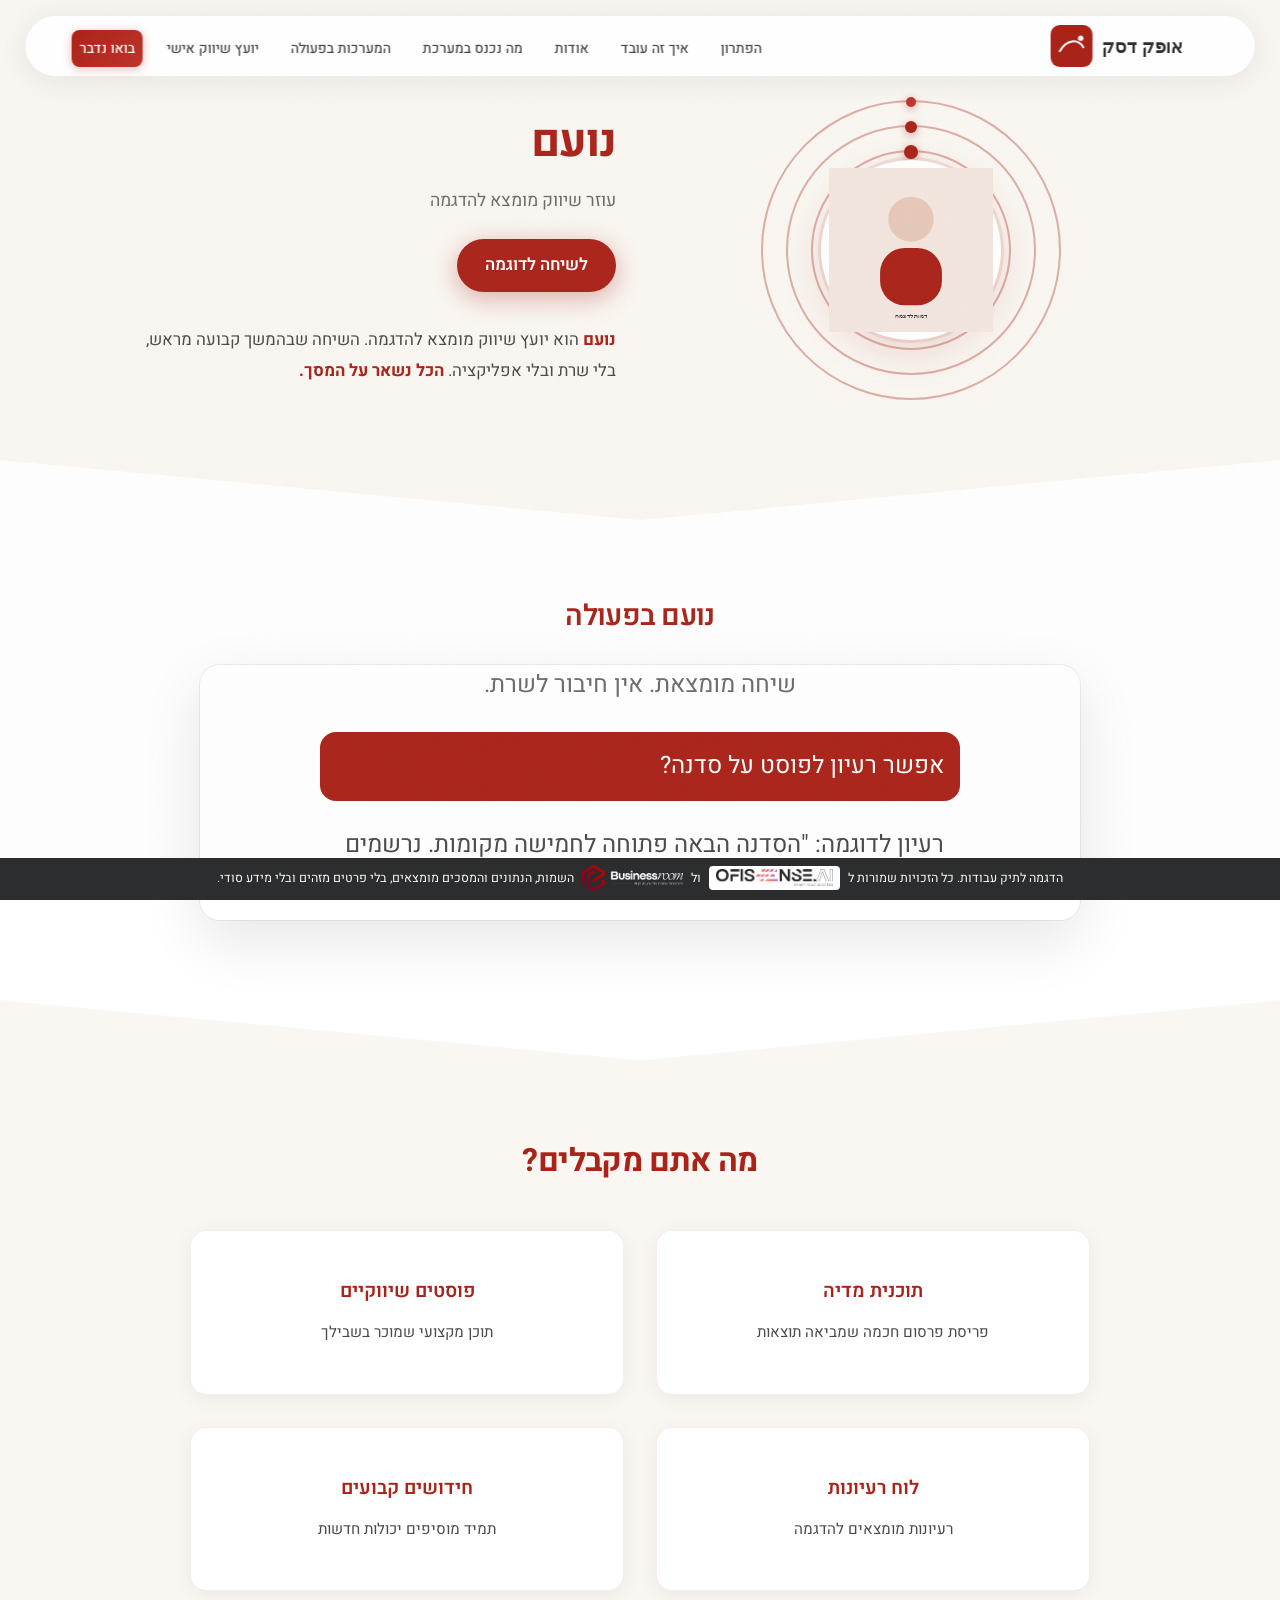
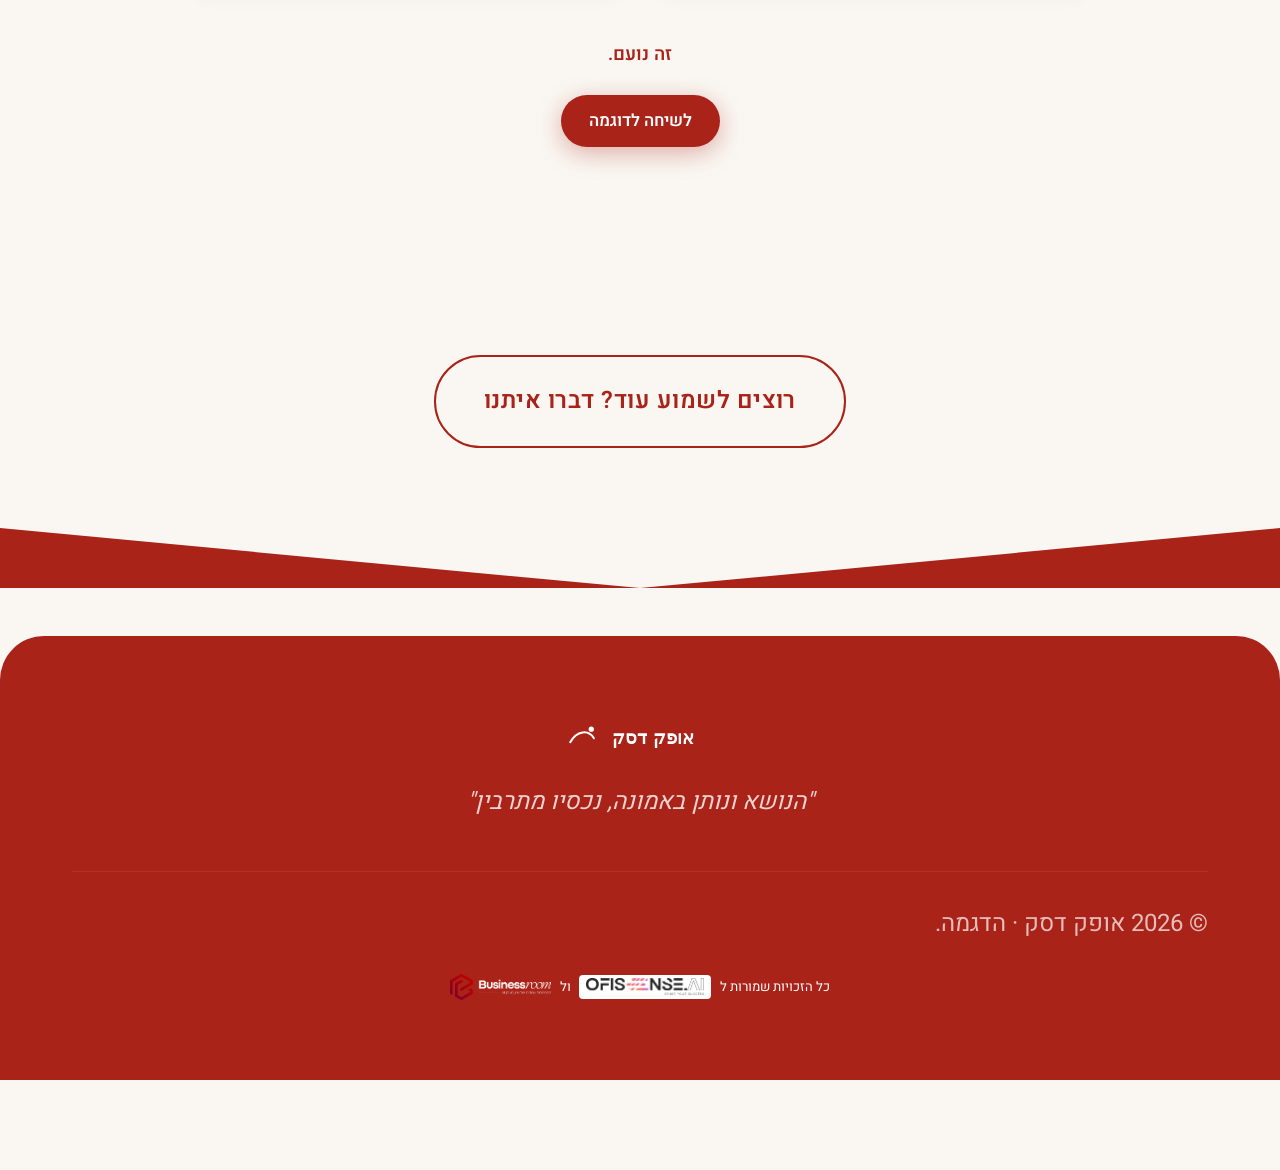
==== commit 45ec8f35: "Add Ofisense and Business Room logos to the rights notice. Co-authored-by: Cursor <cursoragent@curso" ====
--- a/advisor.html
+++ b/advisor.html
@@ -377,7 +377,17 @@
     </style>
 </head>
 <body>
-<div class="rights-banner" role="note">הדגמה לתיק עבודות. כל הזכויות שמורות ל-OfficeSense ול-Business Room. השמות, הנתונים והמסכים מומצאים, בלי פרטים מזהים ובלי מידע סודי.</div>
+<div class="rights-banner" role="note">
+    <span>הדגמה לתיק עבודות. כל הזכויות שמורות ל</span>
+    <a class="rights-logo rights-logo-ofisense" href="https://ofisense.ai" target="_blank" rel="noopener noreferrer">
+        <img src="public/ofisense-logo.png" alt="Ofisense">
+    </a>
+    <span>ול</span>
+    <a class="rights-logo rights-logo-businessroom" href="https://businessroom.co.il" target="_blank" rel="noopener noreferrer">
+        <img src="public/businessroom-logo-light.png" alt="Business Room">
+    </a>
+    <span>השמות, הנתונים והמסכים מומצאים, בלי פרטים מזהים ובלי מידע סודי.</span>
+</div>
 
     <!-- Navigation -->
     <nav class="navbar">
@@ -491,8 +501,17 @@
                 </div>
                 <p class="footer-text">"הנושא ונותן באמונה, נכסיו מתרבין"</p>
                 <div class="footer-bottom">
-                    <p>© 2026 אופק דסק · הדגמה. הדגמה לתיק עבודות. כל הזכויות שמורות ל-OfficeSense ול-Business Room. השמות, הנתונים והמסכים מומצאים, בלי פרטים מזהים ובלי מידע סודי.</p>
-                    <p>הדגמה לתיק עבודות. כל הזכויות שמורות ל-OfficeSense ול-Business Room. השמות, הנתונים והמסכים מומצאים, בלי פרטים מזהים ובלי מידע סודי.</p>
+                    <p>© 2026 אופק דסק · הדגמה.</p>
+                </div>
+                <div class="footer-rights" aria-label="כל הזכויות שמורות ל-Ofisense ול-Business Room">
+                    <span>כל הזכויות שמורות ל</span>
+                    <a class="rights-logo rights-logo-ofisense" href="https://ofisense.ai" target="_blank" rel="noopener noreferrer">
+                        <img src="public/ofisense-logo.png" alt="Ofisense">
+                    </a>
+                    <span>ול</span>
+                    <a class="rights-logo rights-logo-businessroom" href="https://businessroom.co.il" target="_blank" rel="noopener noreferrer">
+                        <img src="public/businessroom-logo-light.png" alt="Business Room">
+                    </a>
                 </div>
             </div>
         </div>
--- a/demo-public.css
+++ b/demo-public.css
@@ -5,16 +5,55 @@
     left: 0;
     right: 0;
     bottom: 0;
+    display: flex;
+    flex-wrap: wrap;
+    align-items: center;
+    justify-content: center;
+    gap: 0.35rem 0.5rem;
     background: #2B2D2F;
     color: #FAF7F2;
     text-align: center;
     font-family: Heebo, Assistant, sans-serif;
     font-size: 0.78rem;
     line-height: 1.45;
-    padding: 0.5rem 1rem 0.6rem;
+    padding: 0.45rem 1rem 0.55rem;
 }
-body { padding-bottom: 3.4rem; }
-.floating-actions { bottom: 4.2rem; }
+.rights-logo {
+    display: inline-flex;
+    align-items: center;
+    line-height: 0;
+}
+.rights-logo img {
+    height: 26px;
+    width: auto;
+    max-width: 148px;
+    object-fit: contain;
+    display: block;
+}
+.rights-logo-ofisense {
+    background: #fff;
+    border-radius: 4px;
+    padding: 3px 7px;
+}
+.rights-logo-ofisense img {
+    height: 18px;
+}
+.footer-rights {
+    display: flex;
+    flex-wrap: wrap;
+    align-items: center;
+    justify-content: center;
+    gap: 0.4rem 0.55rem;
+    margin-top: 0.85rem;
+    font-size: 0.82rem;
+    opacity: 1;
+}
+body { padding-bottom: 5.6rem; }
+.floating-actions { bottom: 6.4rem; }
+@media (max-width: 768px) {
+    body { padding-bottom: 7.2rem; }
+    .floating-actions { bottom: 8rem; }
+}
 .nav-logo img,
 .footer-logo img { height: 42px; width: auto; }
 .mock-screen {
